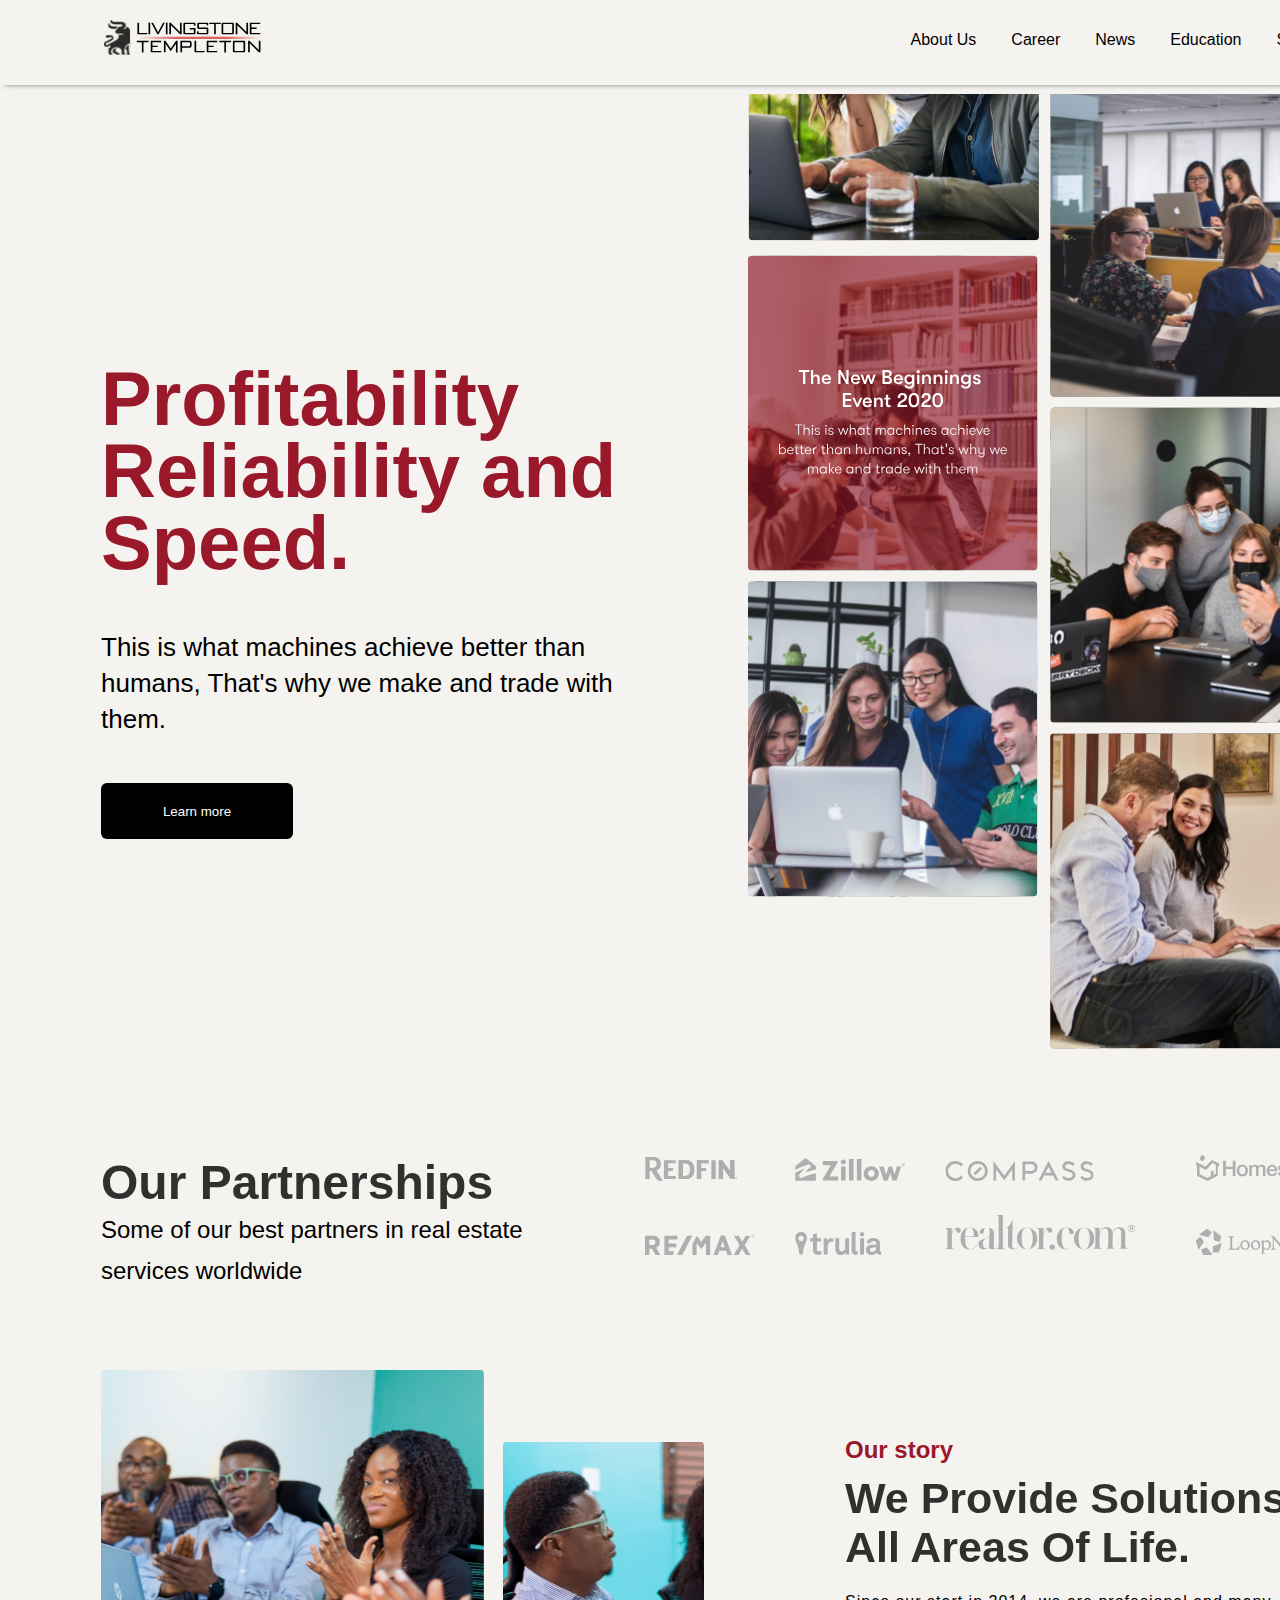
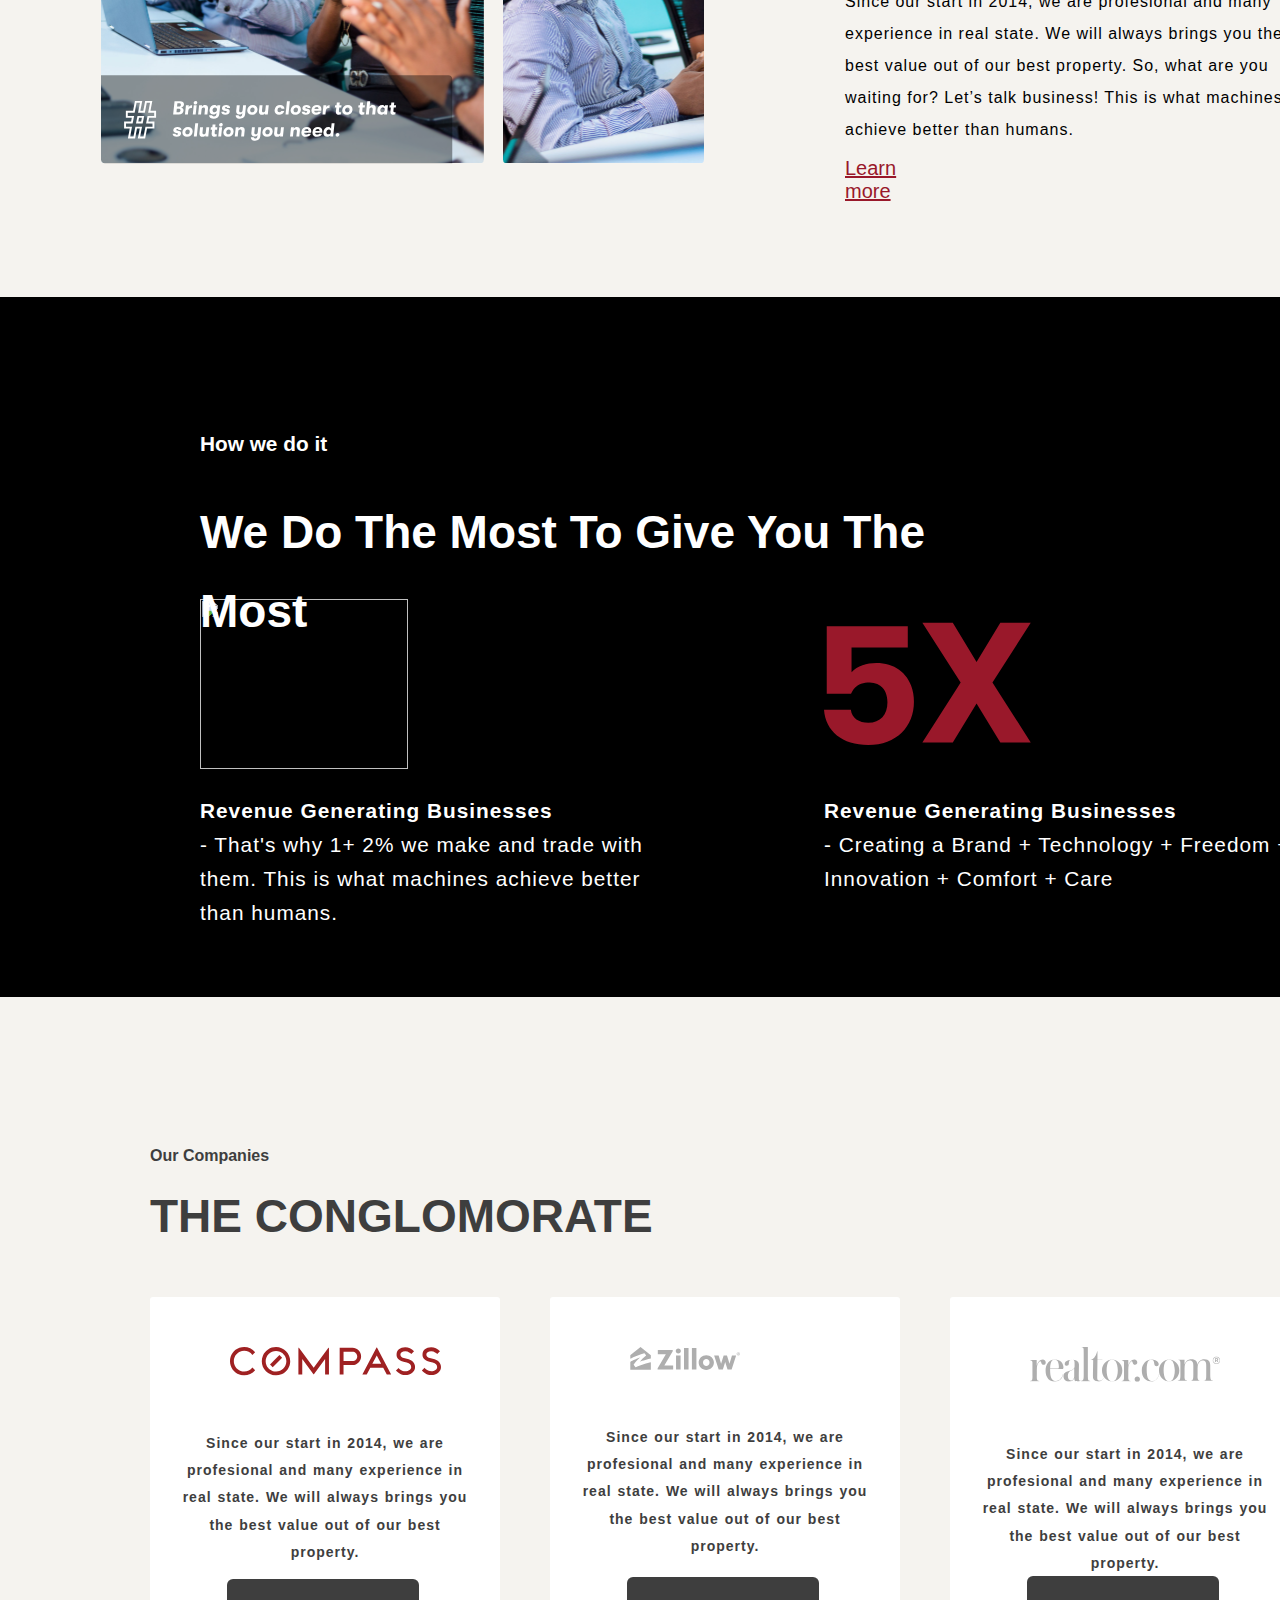
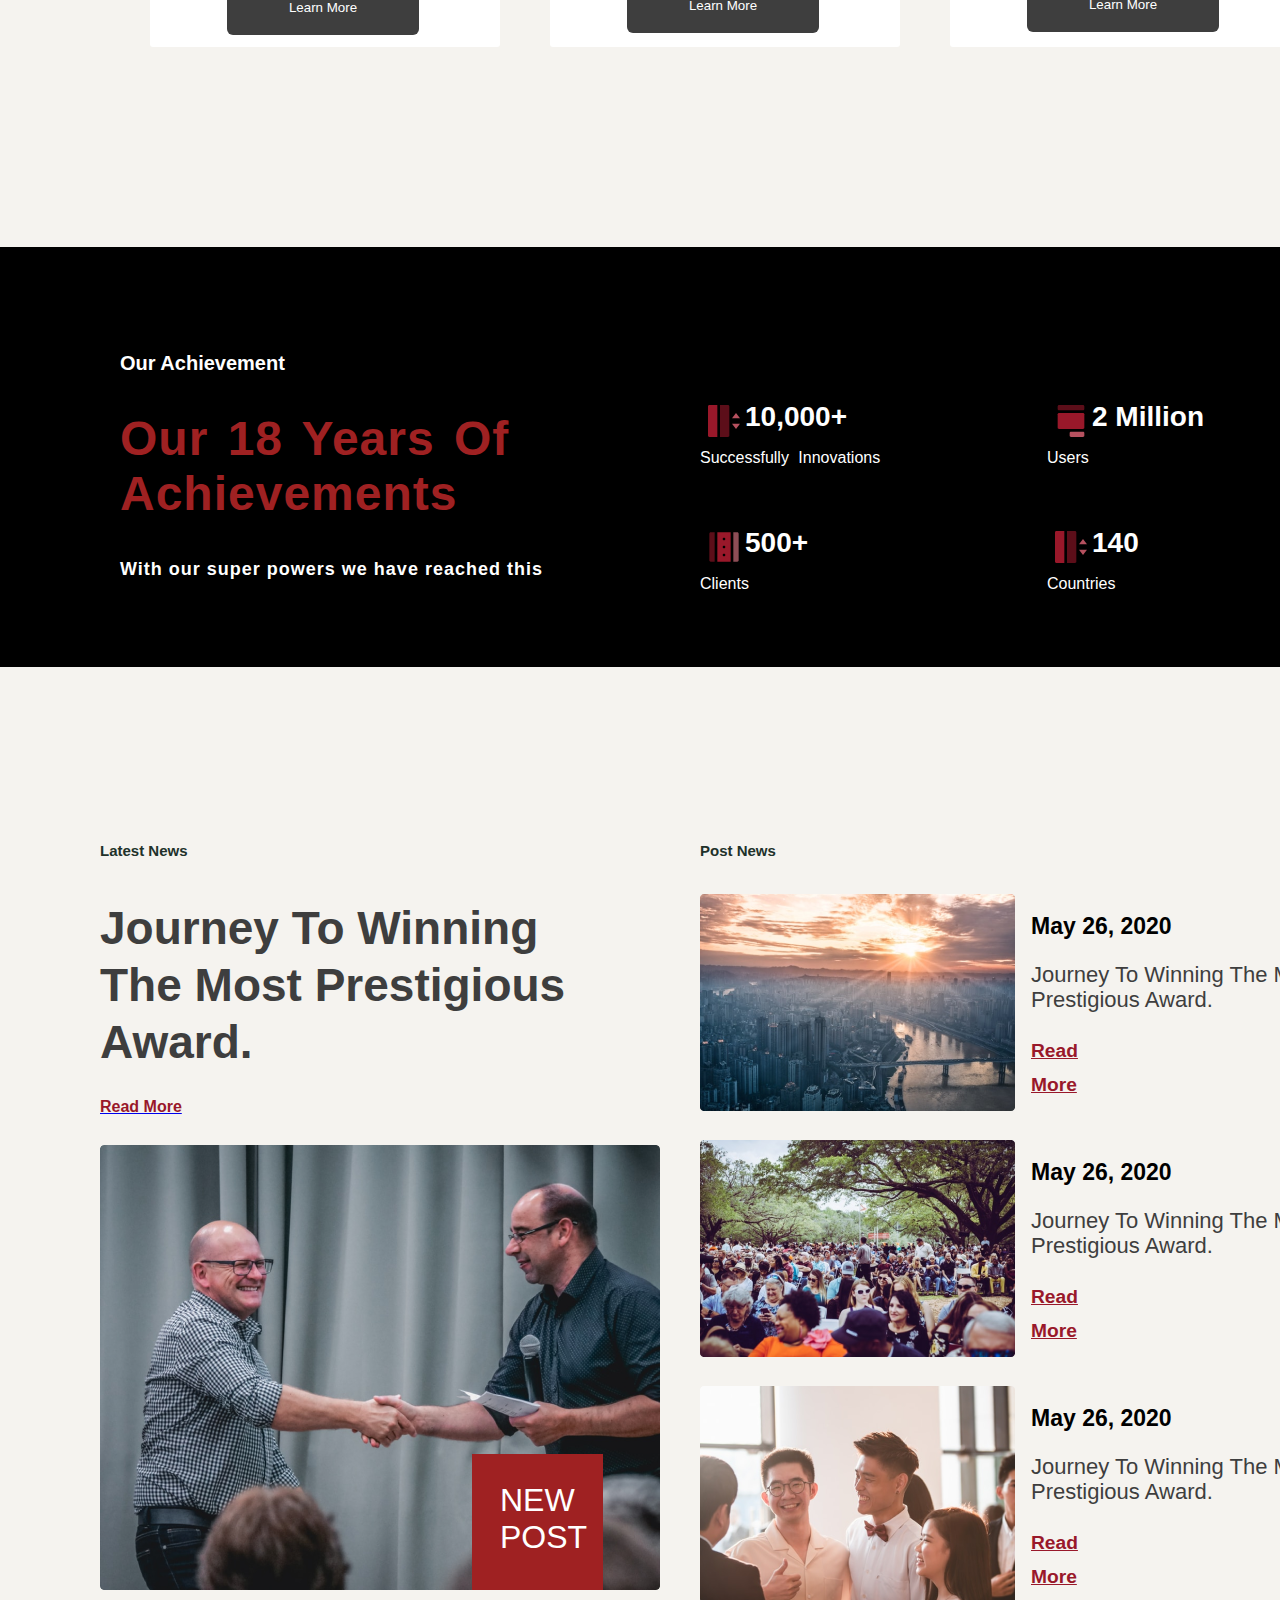
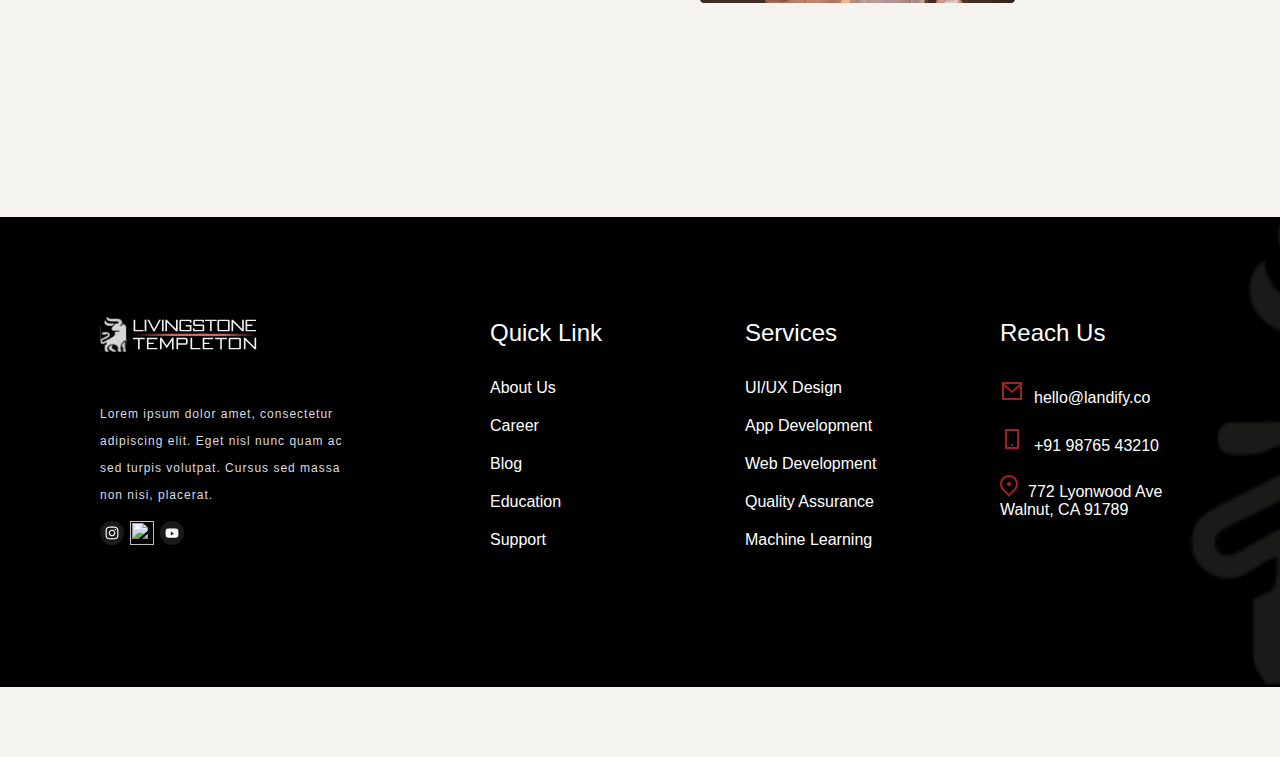
==== livingstione.html @ 0393d39b "Add files via upload" ====
<!DOCTYPE html>
<html lang="en">
    <link rel="stylesheet" href="livingstone.css"/>
<head>
    <meta charset="UTF-8">
    <meta http-equiv="X-UA-Compatible" content="IE=edge">
    <meta name="viewport" content="width=device-width, initial-scale=1.0">
    <title>LIVINGSTONE</title>
</head>
<body>
<header class="header">
    <nav class="nav">
     <a href="livingstione.html">
        <img class="logo" src="livinglogo.svg"/>
    </a>
        <ul class="navlist">
            <li><a>About Us</a></li>
            <li><a>Career</a></li>
            <li><a>News</a></li>
            <li><a>Education</a></li>
            <li><a>Support</a></li>
        </ul>
    </nav>

</header>
  <main class="main">
    <section class="section1">
        <div class="pbox">
            <div class="overlay">
           <div class="rlogo">
            <a href="livingstione.html">
                <img src="livinglogowhite.svg"/>
            </a>
           </div>
         <div class="text">
          <h1 class="ptext">
           Profitability Reliability and Speed.
          </h1>
          <p class="machine">This is what machines achieve better than humans, That's why we make and trade with them. </p>
        <button class="learnmore">
            Learn more
        </button> 
        </div>
       <div class="begimg">
        <img src="begining.svg" alt="">
       </div>
       
        </div>
    </div>
    <div class="partnership">

        <div class="partner">

           <div class="partnertext">
            <h1 class="ourpart">
                Our Partnerships
            </h1>
            <p class="partext">
                Some of our best partners in real estate<br/> services worldwide
            </p>
           </div>
           <div class="particons">
               <a href="redfin.com"><img class="icon" src="redfin.svg" alt=""/></a>
               <a href="zillow.com"> <img class="icon" src="zillow.svg" alt=""/></a>
               <a href="compass.com"><img class="icon" src="compass.svg" alt=""/></a>
               <a href="homes.com"><img class="icon" src="homes.svg" alt=""/></a>
               <a href="remax.com"><img class="icon" src="remax.svg" alt=""/></a>
               <a href="trulia.com"><img class="icon" src="trulia.svg" alt=""/></a>
               <a href="realtor.com"><img class="icon" src="realtor.svg" alt=""/></a>
               <a href="loop.net"><img class="icon" src="loop.svg" alt=""/></a>
           </div>

        </div>
        <div class="ourstorybox">
            <img class="clap" src="clap.svg" alt=""/>
            <div class="story">
                <h4 class="ourstory">Our story <span class="line"></span></h4>
                <h1 class="storyhead">
                    We Provide Solutions To<br/> All Areas Of Life.
                </h1>
                <p class="storybody">
                    Since our start in 2014, we are profesional and many<br/> experience in real state. We will always brings you the <br/>best value out of our best property.
                    So, what are you<br/> waiting for? Let’s talk business! This is what machines<br/>achieve better than humans.
                </p>
                <a class="more" href="#">Learn more</a>
            </div>
        </div>
    </div>
         
       
       
     </section>
     <br/<br/><br/>

     <section class="section2">
         <div class="blackbox1">
             <h5 class="how">
                 How we do it
             </h5>
             <h1 class="wedo">
                We Do The Most To Give You The Most
             </h1>
             <div class="valuebox">
                 <div class="vbox1">
                     <img class="tenx" src="10x.svg"/>
                     <p class="vbox1content">
                       <b> Revenue Generating Businesses</b> <br/> - That's why 1+ 2% we make and trade with them. This is what machines achieve better than humans.
                     </p>
                 </div>
                 <div class="vbox2">
                     <img class="fivex" src="5X.svg" alt=""/>
                     <p class="vbox2content">
                        <b>Revenue Generating Businesses </b> <br/>- Creating a Brand + Technology + Freedom + Innovation + Comfort + Care
                     </p>
                 </div>
                 
             </div>

         </div>
     </section>

     <section class="section3">
         <div class="conglomorate">
             <h5 class="ourcompanies"> Our Companies</h5>
             <h1 class="morate">THE CONGLOMORATE</h1>
             <div class="moratebox">
                 <div class="moratebox1">
                     <a href="#"><img src="redcompass.svg" alt=""/></a>
                     <p class="boxtext">Since our start in 2014, we are profesional and many experience in real state. We will always brings you the best value out of our best property.</p>
                     <button class="learnmore">Learn More</button>                 
                    </div>
                 <div class="moratebox2">
                     <a href="#"><img src="zillow.svg" alt=""></a>
                     <p class="boxtext">Since our start in 2014, we are profesional and many experience in real state. We will always brings you the best value out of our best property.</p>
                     <button class="learnmore">Learn More</button>
                    </div>
                 <div class="moratebox3">
                     <a href="#"><img src="realtor.svg" alt=""></a>
                     <p class="boxtext">Since our start in 2014, we are profesional and many experience in real state. We will always brings you the best value out of our best property.</p>
                     <button class="learnmore">Learn More</button>
                    </div>
             </div>
         </div>
     </section>
     <section class="section4">
         <div class="achievement">
             <div class="achievementbox">
                 <h5 class="ourachievement">
                     Our Achievement
                 </h5>
                 <h1 class="our18">Our 18 Years Of Achievements </h1>
                 <p class="superpower">With our super powers we have reached this</p>
             </div>
             <div class="achieveicon">
                 <div class="ibox1">
                     <img src="vertical.svg" alt="">
                     <h1 class="iboxhead">10,000+</h1>
                     <p class="iboxbody">Successfully Innovations</p>
                 </div>
                 <div class="ibox1">
                    <img src="hori.svg" alt="">
                    <h1 class="iboxhead">2 Million</h1>
                    <p class="iboxbody">Users</p>
                </div>
                <div class="ibox1">
                    <img src="verti.svg" alt="">
                    <h1 class="iboxhead">500+</h1>
                    <p class="iboxbody">Clients</p>
                </div>
                <div class="ibox1">
                    <img src="vertical.svg" alt="">
                    <h1 class="iboxhead">140</h1>
                    <p class="iboxbody">Countries</p>
                </div>
             </div>

         </div>
     </section>
     <section class="section5">
         <div class="news">
             <div class="latestnews">
                 <h5 class="newsh5">Latest News</h5>
                 <h1 class="journey">Journey To Winning The Most Prestigious Award.</h1>
                 <a href="#"><h4 class="readmore">Read More</h4></a>
                 <div class="shake"> 
                    <div class="newpost"><p>NEW <br/>POST</p></div>
                 </div>
             </div>
             <div class="postnews">
                 <h5 class="newsh5">Post News</h5>
                <div class="sunset">
                    <img src="sunset.png" alt="">
                   <div class="date">
                    <h2 >May 26, 2020</h2>
                    <p>Journey To Winning The Most Prestigious Award.</p>
                    <a><p class="readmore">Read More</p></a>
                   </div>
                </div>
                <div class="sunset">
                    <img src="crowd.png" alt="">
                   <div class="date">
                    <h2 >May 26, 2020</h2>
                    <p>Journey To Winning The Most Prestigious Award.</p>
                    <a><p class="readmore">Read More</p></a>   
                </div>

                </div>
                <div class="sunset">
                    <img src="asianglass.png" alt="">
                   <div class="date">
                    <h2 >May 26, 2020</h2>
                    <p>Journey To Winning The Most Prestigious Award.</p>
                    <a><p class="readmore">Read More</p></a>
                   </div>
                </div>
             </div>
             <div class="respondnews">
                 <h4 class="respondlatest">Latest News</h4>
                 <div class="respondcontent">
                    <div class="respondoverlay">
                         <h1 class="responddate">May 26, 2020</h1>
                     <p class="respondbody">Journey To Winning The Most Prestigious Award.</p>
                    <a><p class="readmore">Read More</p> </a>
                    </div>
                 </div>
                 <div class="respondcontent">
                    <div class="respondoverlay">
                         <h1 class="responddate">May 26, 2020</h1>
                     <p class="respondbody">Journey To Winning The Most Prestigious Award.</p>
                    <a><p class="readmore">Read More</p> </a>
                    </div>
                 </div>
                 <div class="respondcontent">
                    <div class="respondoverlay">
                         <h1 class="responddate">May 26, 2020</h1>
                     <p class="respondbody">Journey To Winning The Most Prestigious Award.</p>
                    <a><p class="readmore">Read More</p> </a>
                    </div>
                 </div>
             </div>
         </div>
     </section>

  </main>
  <footer class="footer">
      <div class="footericon"></div>
      <div class="footercontent">
          <div class="footerbox1">
              <img src="livinglogowhite.svg" alt="">
              <div class="footerbox1content">
                <p class="footerbox1text">Lorem ipsum dolor amet, consectetur adipiscing elit. Eget nisl nunc quam ac sed turpis volutpat. Cursus sed massa non nisi, placerat.</p>
                    <div class="footersocial">
                        <div class="ig">
                            <img src="Instagram.svg" alt="">
                        </div>
                        <div class="ig">
                            <img src="twitter.svg" alt="">
                        </div>
                        <div class="ig">
                            <img src="Youtube.svg" alt="">
                        </div>
                    </div>
              </div>
          </div>
          <div class="footerbox2">
              <h4 class="box2head" >Quick Link</h4>
              <ul>
                  <li><a href="#">About Us</a></li>
                  <li><a href="#">Career</a></li>
                  <li><a href="#">Blog</a></li>
                  <li><a href="#">Education</a></li>
                  <li><a href="#">Support</a></li>
              </ul>

          </div>
          <div class="footerbox2">
            <h4 class="box2head" >Services</h4>
            <ul>
                <li><a href="#">UI/UX Design</a></li>
                <li><a href="#">App Development</a></li>
                <li><a href="#">Web Development</a></li>
                <li><a href="#">Quality Assurance</a></li>
                <li><a href="#">Machine Learning </a></li>
            </ul>
        </div>
        <div class="footerbox2">
            <h4 class="box2head" >Reach Us</h4>
            <ul>
                <li><a href="#"><img src="email-icon.svg" alt="">hello@landify.co</a></li>
                <li><a href="#"><img src="phone-icon.svg" alt="">+91 98765 43210</a></li>
                <li><a href="#"><img src="location.svg" alt="">772 Lyonwood Ave <br/>Walnut, CA 91789</a></li>
            </ul>
        </div>




      </div>
  </footer>



</body>


</html>
---- livingstone.css ----
html,
body{
    max-width: 1400px;
    min-width: 1400px;
    margin: auto;
    background-color: #f5f3ef;
    font-family:'Segoe UI', Tahoma, Geneva, Verdana, sans-serif;
}
a{
    cursor: pointer;
}

.logo{
    margin: 20px 104px;
    float: left;
}
.navlist{
    float: right;
    list-style: none;
    margin: 0;
    padding: 0;
    padding-right: 50px;
}
.navlist li{
    float: left;
    position: relative;
    margin: 31px 17.5px 45px 17.5px;

}


  .navlist li:hover{
      color: white;
      background-color: black;
  }
  .nav{
      height: 85px;
      width: 100%;
      box-shadow: 0px 5px 5px -5px grey;
  }
  .section1{
      margin-left: 101px;
      margin-right: 55px;

  }
  .pbox{
      height: 1070px;
      width: 100%;
  }
 .text{
    float: left;
    font-size: 1.5em;
    font-weight: lighter;
    line-height: 35.8px;
 }
 .machine{
    font-size: 26px;
    width: 529px;
    font-weight: lighter;
 }
  .ptext{
      margin-top: 278px;
      height: 216px;
      width: 523px; 
      font-weight: bold;
      line-height: 72.2px;
      font-size:76px;
      color: #99182A;
      
  }
  .learnmore{
    width: 192px;
    height: 56px;
    background-color: black;
    color: white;
    border-radius: 6px;
    margin-top: 20px;
    border: none;
    cursor: pointer;
  }
.begimg img{
    width: 644px;
    height: fit-content;
    float: right;
    margin-left: 70px;
}
.partner{
    width: 100%;
    height: 206px;
}
.partnertext{
    float: left;
}
.ourpart{
    font-weight: bolder;
    font-size: 3em;
    opacity: 0.8;
    margin: 0px;
}.partext{
    font-size: 1.5em;
    font-weight: lighter;
    line-height: 40.8px;
    margin: 0px;
}
.particons{
    display: grid;
    grid-template-columns: 150px 150px 250px 150px;
    justify-content: end;
    align-items: end;
    float: right;
}
.icon{
    margin-bottom: 30px;
}
.clap{
    width: 603px;
    height: 418px;
    float: left;
}
.ourstorybox{
    height: 500px;
    width: 100%;
}
.story{
    float: right;
    height: fit-content;
    width: 500px;
    display: grid;
    margin: 65px 0px
}
.ourstory{
    float: left;
    font-size: 1.5em;
    line-height: 2;
    color: #99182A;
    margin: 0px;
    
}
.storyhead{
    font-size: 43px;
    margin: 0px;
    opacity: 0.8;
    height: 96px;
    width: 505px;
}
.storybody{
    width: 460px;
    height: 155px;
    line-height: 2;
    letter-spacing: 1px;;
}
.more{
    width: 102px;
    height: 34px;
    color: #99182A;
    text-decoration: underline;
    font-size: 20px;
    
}
.rlogo{
    display: none;
}
.overlay{
    display: block;
}

@media only screen and (max-width:900px){
    body{
        max-width: 900px;
        background-color: rgb(222, 248, 248);
        width: 100%;
    } 
    .nav{
        box-shadow: none;
    }
    .header{
        display: none;
    }
    .rlogo{
        display: block;
        margin: 40px 15px;
        padding: 50px;
       
    }
    .rlogo img{
        height: 85.5px;
        width: 300px;

    }
    .main{
        max-width: 900px;
        width: 100%;
    }
    .navlist{
        display: none;
    }
    
    .section1{
        width: 100%;
        margin: 0px;

    }
    .begimg{
        display: none;
    }
    .pbox{
    width: 100%;
    height: 1623px;
    margin: auto;
    background-image: url(rhomeback.svg);
    background-size: cover;
    background-repeat: no-repeat;
    }
    .text{
        text-align: center;
        margin-top: 50px;
        width: 100%;
        height: fit-content;
    }
    .ptext{
        width: 100%;
        font-size: 97px;
        line-height: 1.4;
        margin: auto;
        height: fit-content;
        color: white;
    }
    .machine{
        width: 70%;
        margin: auto;
        text-align: center;
        margin-top: 50px;
        font-size: 41px;
        line-height: 1.5;
        color: white;
        height: 240px;
    }
    .learnmore{
        width: 50%;
        height: 80px;
        background-color: black;
        color: white;
        border-radius: 6px;
        margin-top: 25px;
        border: none;
        font-size: inherit;
        margin: 120px auto;
    }
    .overlay{
        display: block;
        background-color: #99182A;
        opacity: 0.9;
        position: relative;
        width: 100%;
        height: 100%;
    }
    .clap{
        display: none;
    }
    .partnership{
        width:100%;
        height: 950px;
    }
    .partner{
        display: grid;
        margin-top: 100px;
    }
    .partnertext{
        text-align: center;
    }
    .partext{
        font-size: 1.9em;
        font-weight: lighter;
        line-height: 40.8px;
        margin: 25px auto 50px auto
    }
    .ourpart{
        float: none;
    }
    .particons{
        float: none;
        width: 100%;
        margin: auto;
        display: grid;
        grid-template-columns: 245px 251px 250px 160px;
        justify-content: end;
        align-items: end;
    }
    .story{
        float: none;
        height: 458px;
        display: grid;
        margin: 65px 0px;
        width: 100%;
    }
    .ourstory{
        float: none;
    font-size: 1.5em;
    line-height: 1;
    color: #99182A;
    text-align: center;
    margin: 100px auto 50px auto;
    }
    .storyhead{
        font-size: 43px;
        margin: 0px;
        opacity: 0.8;
        height: 96px;
        width: 100%;
        text-align: center;
    }
    .storybody{
    width: 100%;
    height: 155px;
    line-height: 1.5;
    letter-spacing: 1px;
    text-align: center;
    font-size: 1.5em;
    }
    .more{
        width: 100%;
        height: 34px;
        color: #99182A;
        text-decoration: underline;
        font-size: 30px;
        text-align: center;
        font-weight: 600;
        margin-top: 50px;
    }
 }



 .blackbox1{
    width: 100%;
    height: 600px;
    background-color: black;
    color: white;
    padding-top: 100px;
}

.how{
    
    font-size: 1.3em;
    width: 170px;
    height: 27px;
    margin-left: 200px;

}
.wedo{
    font-size: 46px;
    height: 75px;
    width: 825px;
    font-weight: bolder;
    line-height: 78.2px;
    margin-left: 200px;
}
.valuebox{
    width: 100%;
    height: 300px;
    margin-left: 200px;
}
.vbox1{
    float: left;
}
.vbox2{
    float: right;
    margin-right: 300px;
}
.tenx{
    width: 208px;
    height: 170px;
}
.fivex{
    width: 208px;
    height: 170px;
}
.vbox1content{
    width: 476px;
    height: 84px;
    font-size: 1.3em;
    line-height: 34px;
    letter-spacing: 1px;
    
}
.vbox2content{
    width: 476px;
    height: 84px;
    font-size: 1.3em;
    line-height: 34px;
    letter-spacing: 1px;
}
@media only screen and (max-width:900px){

    .blackbox1{
    width: 100%;
    height: 900px;
    background-color: black;
    color: white;
    padding-top: 100px;

    }
    .how{
        font-size: 1.3em;
        height: 27px;
        text-align: center;
        width: 100%;
        margin: auto;
    }
    .wedo{
        margin: auto;
    font-size: 46px;
    height: 200px;
    width: 50%;
    font-weight: bolder;
    line-height: 78.2px;
    text-align: center;
    }
    .valuebox{
        width: 50%;
        margin: auto;
    }
    .vbox1{
    width: 100%;
    margin: auto;
    text-align: center
    }
    .vbox2{
    width: 100%;
    margin: auto;
    text-align: center
    }
}

.conglomorate{
    width: 100%;
    height: 850px;
}
.ourcompanies{
    font-size: 16px;
    height: 27px;
    width: 300px;
    padding: 150px 100px 0px 150px;
    margin: 0px;
    color: #3E3E3E;
    ;
}
.morate{
    font-size: 46px;
    padding: 15px 100px 0px 150px;
    margin: 0px;
    font-weight: bolder;
    color: #3E3E3E;
    margin-bottom: 54px;
}
.moratebox{
    padding-left: 150px;
    width: 100%;
    height: 350px;
    display: grid;
    grid-template-columns: 350px 350px 350px;
    grid-column-gap: 50px;
}
.moratebox1{
    height: 350px;
    width: 350px;
    background-color: white;
    border: none;
    border-radius: 3px;
    
}
.moratebox1:hover{
    border: 3px solid #99182A;
}
.moratebox1 img{
    margin: 50px 80px;
}
.moratebox1 .learnmore{
    margin: 41px 22% 10px 22%;
    background-color: #3E3E3E;
}
.moratebox1 .learnmore:hover{
    background-color: black;
}
.boxtext{
    font-size: 14px;
    line-height: 27.2px;
    text-align: center;
    width: 287px;
    height: 108px;
    font-weight: 600;
    word-spacing: 1px;
    letter-spacing: 1px;
    margin: 0px auto;
    color:#3E3E3E;
}
.moratebox2{
    height: 350px;
    width: 350px;
    background-color: white;
    border: 1px solid #99182A;
    border: none;
    border-radius: 3px;
}
.moratebox2:hover{
    border: 3px solid #99182A;
}
.moratebox2 img{
    margin: 50px 80px;
}
.moratebox2 .learnmore{
    margin: 45px 22% 10px 22%;
    background-color:#3E3E3E;
}
.moratebox2 .learnmore:hover{
    background-color: black;
}
.moratebox3{
    height: 350px;
    width: 350px;
    background-color: white;
    border: 1px solid #99182A;
    border: none;
    border-radius: 3px;
}
.moratebox3 .learnmore{
    margin: 27px 22% 10px 22%;
    background-color: #3E3E3E;
}
.moratebox3 .learnmore:hover{
    background-color: black;
}
.moratebox3:hover{
    border: 3px solid #99182A;
}
.moratebox3 img{
    margin: 80px;
    margin: 50px 80px;
}
@media only screen and (max-width:900px){
    .conglomorate {
    width: 100%;
    height: 1700px
    }
    .ourcompanies{
    width: 50%;
    text-align: center;
    margin: auto;
    padding: 70px 0px;
    }
    .morate{
        width: 80%;
        margin: 50px auto;
        text-align: center;
        padding: 0px;
    }
    .moratebox{
    display: block;
    width: 50%;
    text-align: center;
    margin: auto;
    padding: 0px;
    }
    .moratebox1{
    width: 100%;
    margin: 50px auto;
    text-align: center;
    height: 380px;
    }
    .moratebox1 .learnmore{
        margin: 35px auto
    }
    .moratebox2{
    width: 100%;
    margin: 50px auto;
    text-align: center;
    height: 380px;
    }
    .moratebox2 .learnmore{
    margin: 35px auto
    }
 .moratebox3{
    width: 100%;
    margin: 50px auto;
    text-align: center;
    height: 390px;
    }
    .moratebox3 .learnmore{
    margin: 35px auto
    }
}
.achievement{
    width: 100%;
    height: 420px;
    background-color: black;
    color: white;
}
.achievementbox{
    float: left;
    height: 72%;
    width: 40%;
    padding: 70px 0px 0px 120px;

}
.ourachievement{
    width: 201px;
    height: 27px;
    font-size: 20px;
    line-height: 27.2px;
}
.our18{
    font-size: 48px;
    line-height: 55px;
    font-weight: 900;
    color: #9F2122;
    letter-spacing: 1px;
    word-spacing: 5px;
}
.superpower{
    width: 540px;
    height: 32px;
    font-weight: 600;
    font-size: 18px;
    line-height: 32px;
    letter-spacing: 1px;
}
.achieveicon{
    width: 50%;
    height: 60%;
    float: right;
    display: grid;
    padding-top: 150px;
    grid-template-columns: 347px 332px;
}
.ibox1{
    display: grid;
    grid-template-columns: 45px 191px;
    height: 66px;
    width: 236px;
}

.ibox1 img{
    height: 48px;
    width: 48px;
}
.iboxhead{
    width: 191px;
    height: 40px;
    line-height: 40px;
    font-weight: 900;
    font-size: 28px;
    margin: 0px;
}
.iboxbody{
    width: 191px;
    height: 26px;
    margin: 0px;
    font-size: 16px;
    line-height: 26px;
    word-spacing: 5px;
}
@media only screen and (max-width:900px){
    .achievement{
        height: 1000px;
    }
    .ourachievement{
        float: none;
        width: 100%;
        margin: auto;
        text-align: center;
    }
    .achievementbox{
        width: 100%;
        float: none;
        padding: 30px 0px;
        height: auto;
    }
    .our18{
    width: 70%;
    margin: auto;
    text-align: center;
    margin-top: 50px;
    }
    .superpower{
        width: 100%;
        margin: 50px auto;
        text-align: center;
    }
    .achieveicon{
        float: none;
        padding: 0px;
        display: block;
        width: 50%;
        margin: auto;
    }
    .ibox1{
        width: 50%;
        margin: auto;
        padding: 30px;
    }
}
.news{
    width: 100%;
    height: 1150px;
}
.latestnews{
    float: left;
    width: 40%;
    margin-top: 150px;
    margin-left: 100px;
}
.postnews{
    float: right;
    width: 50%;
    margin-top: 150px;
}
.newsh5{
    height: 27px;
    color: #21312a;
    font-size: 15px;
}
.journey{
    height: 159px;
    width: 508px;
    font-size: 46px;
    line-height: 57px;
    font-weight: bolder;
    color: #3E3E3E;
}

.readmore{
    line-height: 34px;
    width: 97px;
    height: 34px;
    color: #99182A;
}
.shake{
    width: 560px;
    height: 445px;
    border-radius: 4px;
    background-image: url(shake.png);
}
.newpost{
    width: 131px;
    height: 136px;
    color: white;
    background-color:#9F2122;
    position: relative;
    left: 372px;
    top: 309px
}
.newpost p{
    color: white;
    font-size: 2em;
    font-weight: lighter;
    margin: 0px;
    padding: 28px;
}
.sunset{
    width: 626px;
    height: 217px;
    display: flex;
    margin-bottom: 29px;
}
.sunset img{
    width: 315px;
    height: 217px;
}
.date{
    margin-left: 16px;
}
.date h2{
    width: 150px;
    height: 27px;
    font-weight: bold;
    line-height: 27.5px;
    font-size: 23px;
}
.date p{
    color: #3e3e3e;
    font-size: 22px;
    font-weight: inherit;
    line-height: 25.19px;
    height: 50px;
    width: 295px;
}
.date .readmore{
    line-height: 34px;
    width: 97px;
    height: 34px;
    color: #99182A;
    text-decoration: underline;
    font-size: larger;
    font-weight: 600;
}
.respondnews{
    display: none;
}
@media only screen and (max-width:900px){
    .news{
        height: 1000px;
    }
    .latestnews{
        display: none;
    }
    .postnews{
        display: none;
    }
    .respondnews{
     display: block;
    }
    .respondlatest{
        color:#9f2122;
        text-align: center;
        margin: 150px auto 50px auto;
    }
    .respondcontent{
        width: 335px;
        height: 241px;
        color: white;
        background-image: url(sunset.png);
        background-size: cover;
        background-repeat: no-repeat;
        margin: auto;
    }
    .responddate{
        font-weight: 300;
        font-size: xx-large;
        text-align: center;
        padding-top: 30px;
    }
    .respondbody{
    font-size: 1.8em;
    font-weight: 200;
    text-align: center;
    margin-bottom: 0px;
    }
    .respondoverlay{
        background-color: #9F2122;
        opacity: 0.4;
        width: 100%;
        height: 100%;
        position: relative;
    }
    .respondcontent .readmore{
        color: white;
        text-decoration: underline;
        text-align: center;
        width: 100%;
        margin: auto;
        font-size: larger;
        margin-top: 10px;
    }
}
.footer{
    width: 100%;
    height: 470px;
    background-color: black;
}
.footericon{
    background-image: url(footericon.svg);
    height: 100%;
    width: 15%;
    float: right;
    background-size: cover;
    background-repeat: no-repeat;
}
.footercontent{
    width: 85%;
    height: 100%;
    margin: auto;
    display: grid;
    grid-template-columns: 490px 255px 255px 255px;
    color: white;
}
.footerbox1{
    display: grid;
    width: 20%;
    margin-left: 100px;
    margin-top: 100px;

}
.footerbox1 img{
    width: 167px;
    height: 34.86px;

}
.footerbox1content{
    width: 255px;
    height: 144px;

}
.footerbox1content{
    width: 255px;
    height: 260px;
    font-size: 12px;
    line-height: 27px;
    color: #d9dbe1;
    letter-spacing: 1px;
    :word-spacing: 3px;
    font-weight: lighter;
}
.footersocial{
    display: grid;
    width: 104px;
    height: 24px;
    grid-template-columns: 30px 30px 30px;
}
.ig img{
    height: 24px;
    width: 24px;
}
.footerbox2{
    width: 255px;
    height: 100%;
    margin-top: 70px;
}
.footerbox2 ul{
    padding-left: 0px;
}
.footerbox2 ul li{
    list-style: none;
    margin: 20px auto;
}
.footerbox2 ul li  a{
    text-decoration: none;
    color: white;
    
}
.footerbox2 ul li  a img{
    margin-right: 10px;
}
.box2head{
    font-weight: normal;
    font-size: x-large;

}
@media only screen and (max-width:900px){
    .footer{
        display: none;
    }
    
}
    
    




















}
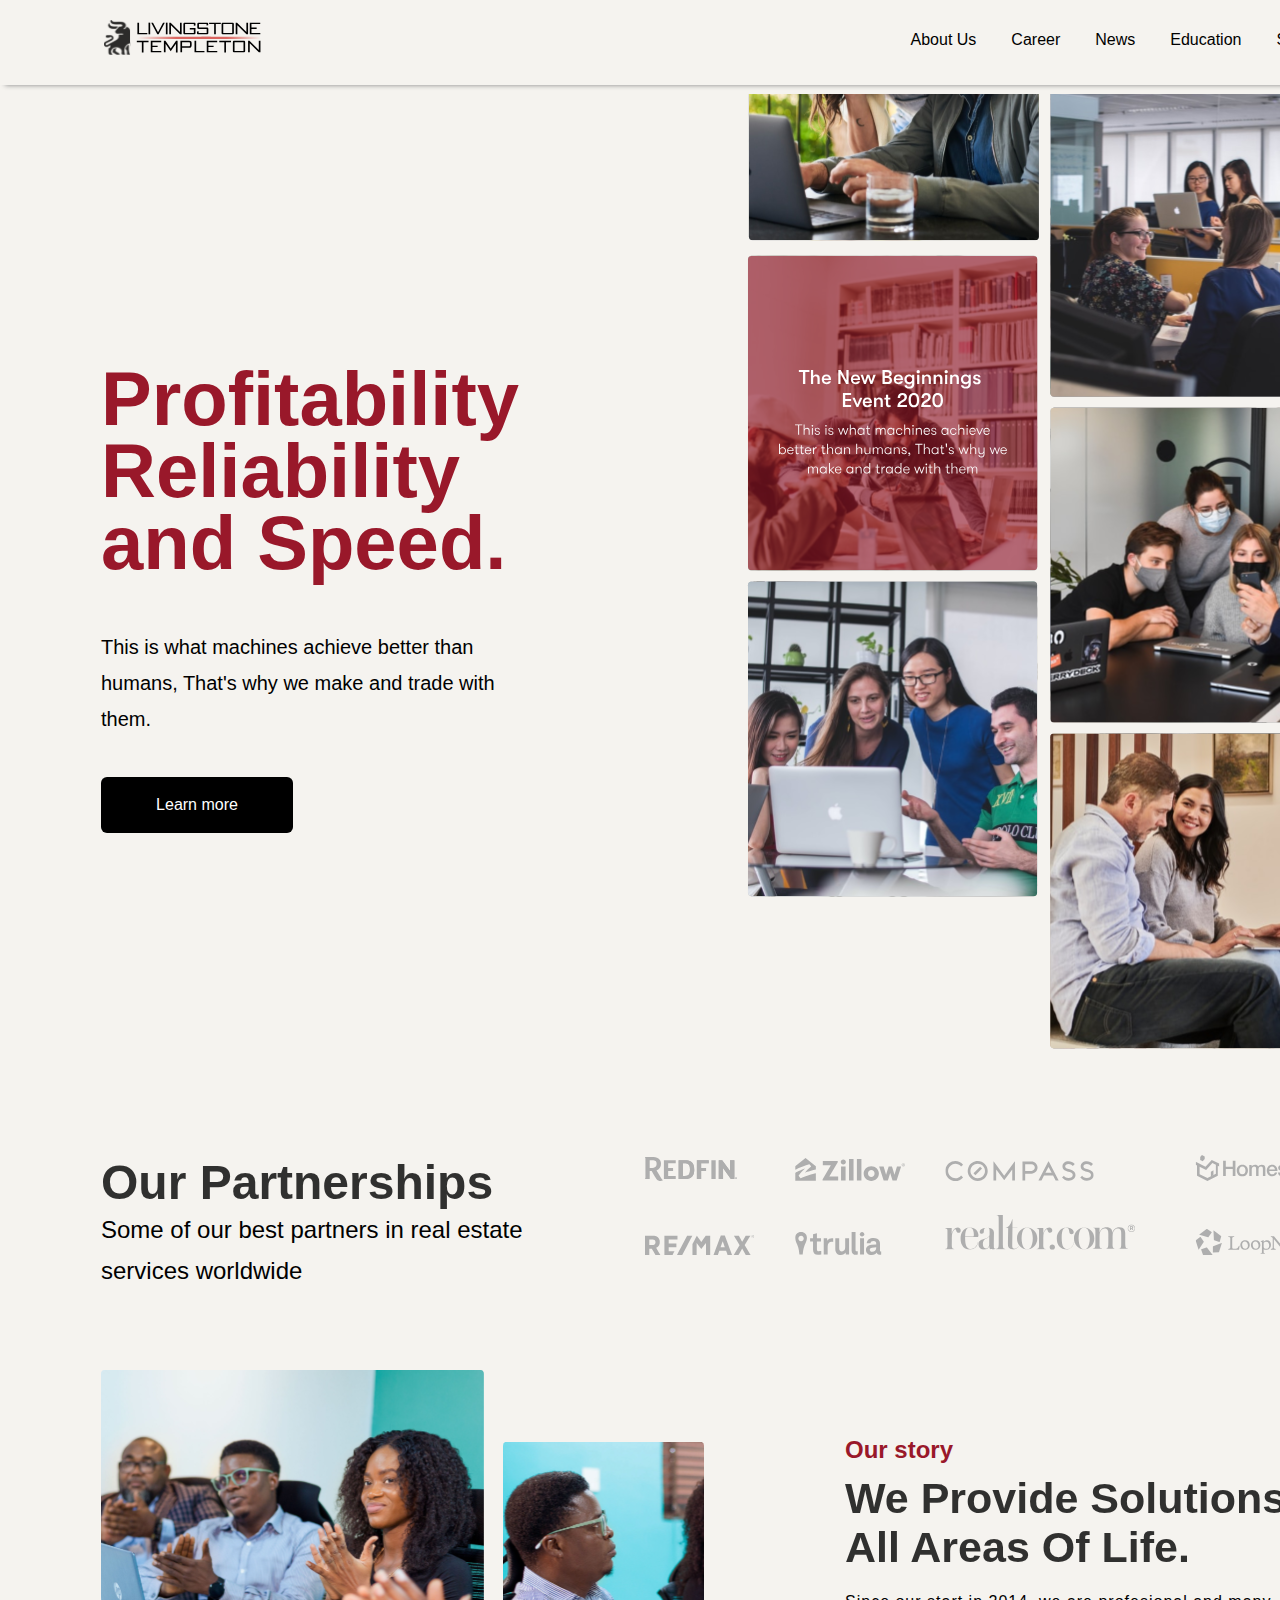
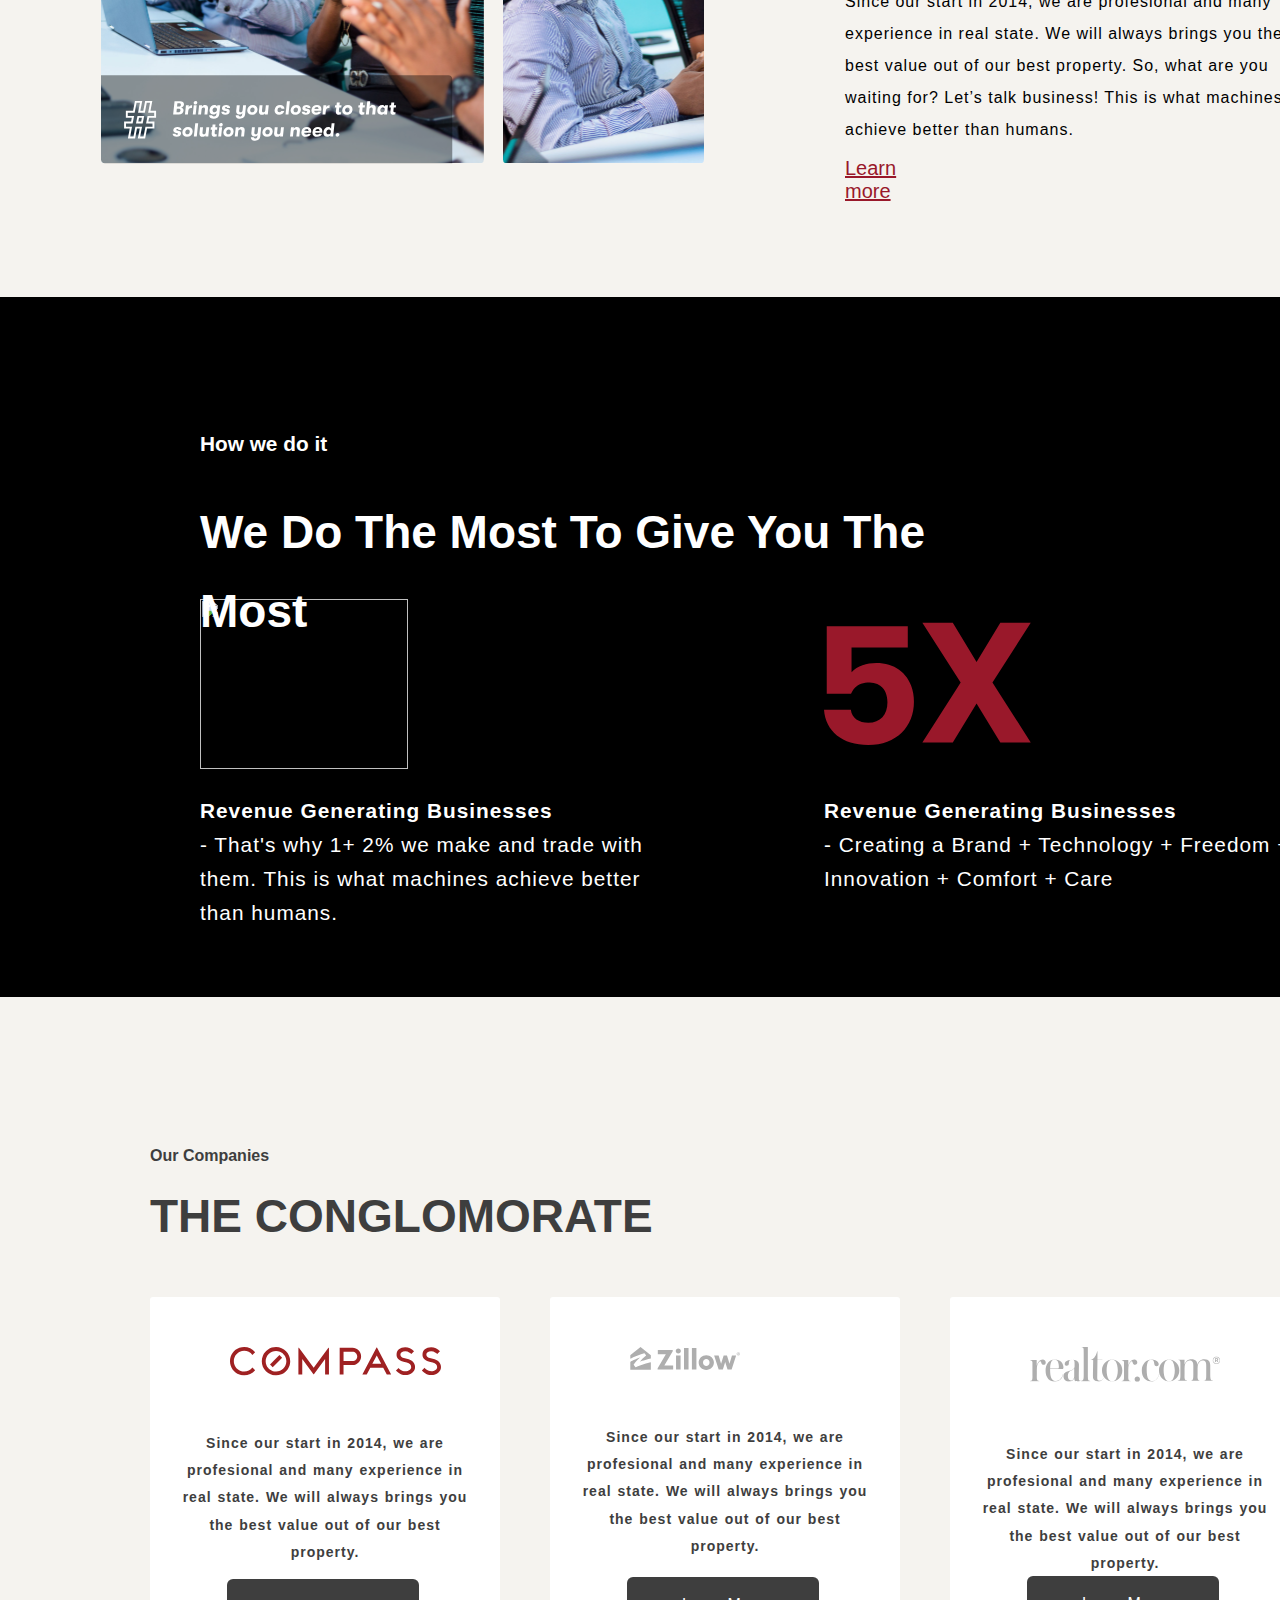
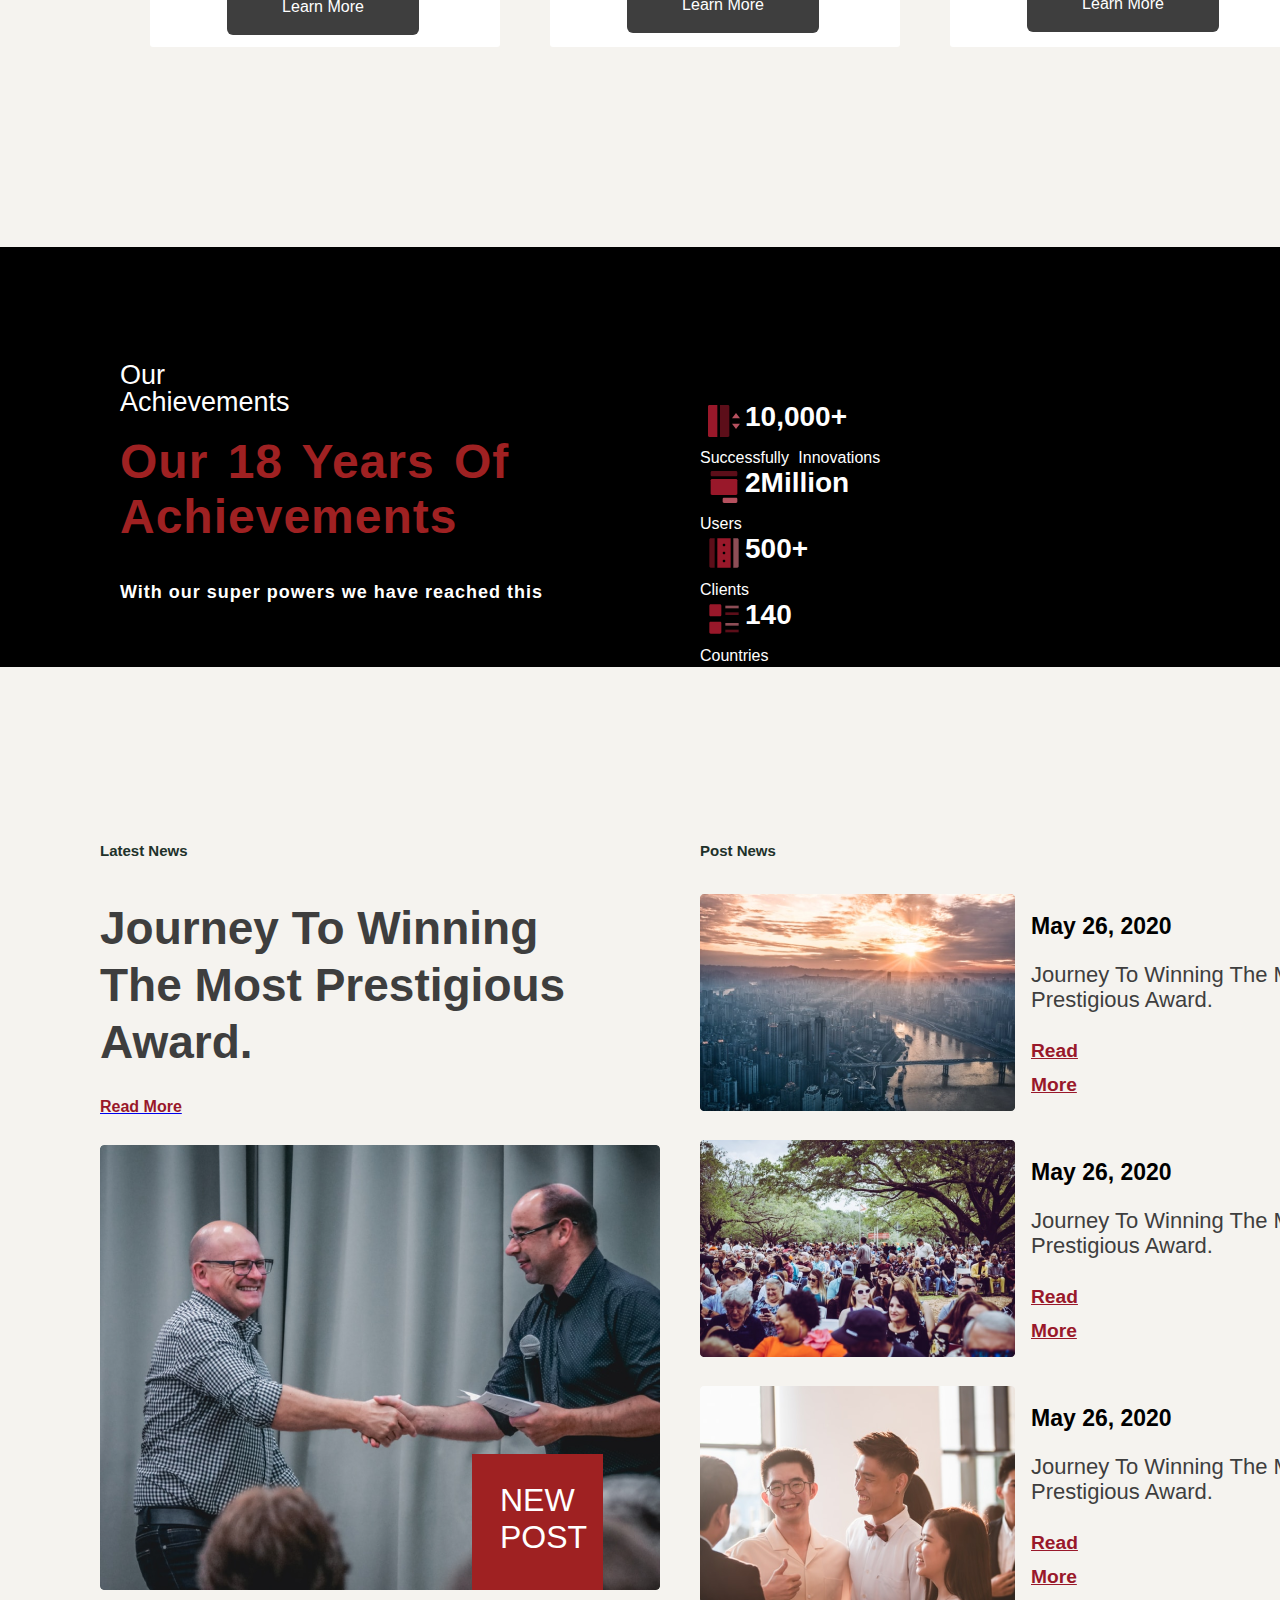
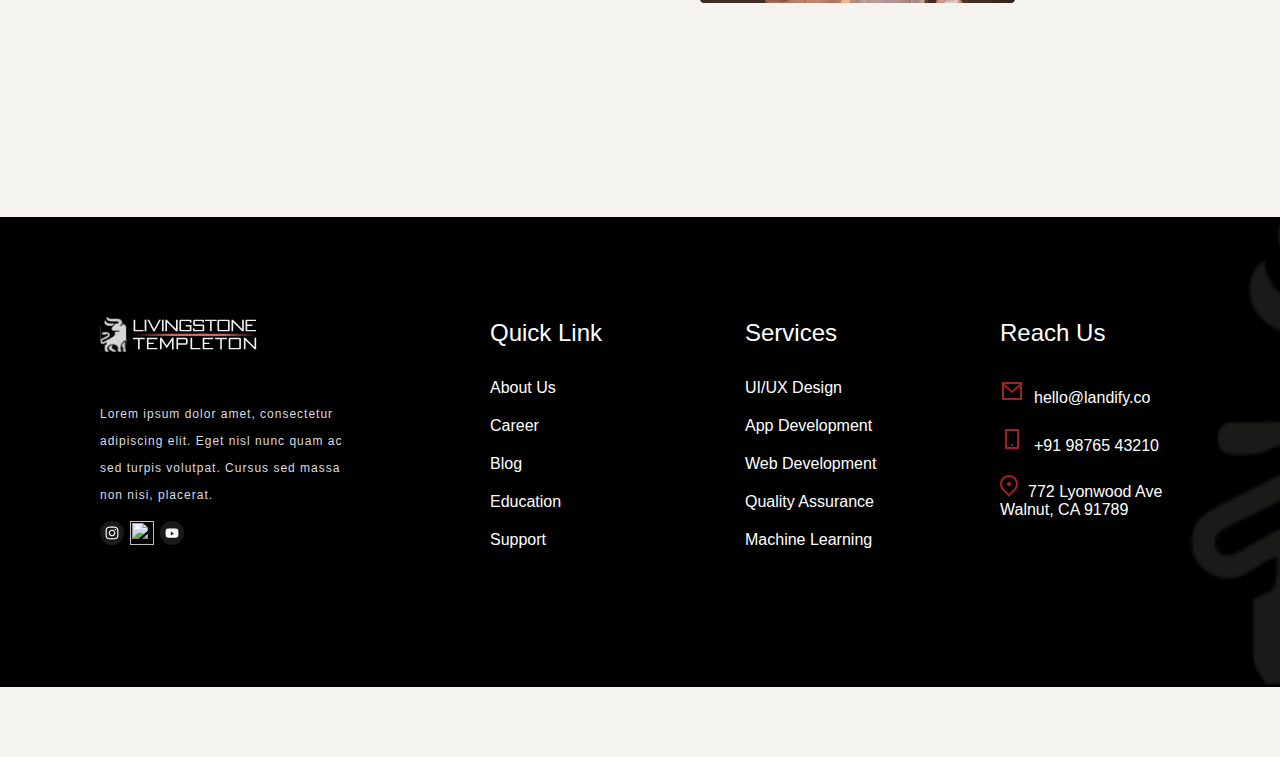
==== commit 0e14299c: "Add files via upload" ====
--- a/livingstione.html
+++ b/livingstione.html
@@ -76,11 +76,11 @@
             <div class="story">
                 <h4 class="ourstory">Our story <span class="line"></span></h4>
                 <h1 class="storyhead">
-                    We Provide Solutions To<br/> All Areas Of Life.
+                    We Provide Solutions To All Areas Of Life.
                 </h1>
                 <p class="storybody">
-                    Since our start in 2014, we are profesional and many<br/> experience in real state. We will always brings you the <br/>best value out of our best property.
-                    So, what are you<br/> waiting for? Let’s talk business! This is what machines<br/>achieve better than humans.
+                    Since our start in 2014, we are profesional and many experience in real state. We will always brings you the best value out of our best property.
+                    So, what are you waiting for? Let’s talk business! This is what machines achieve better than humans.
                 </p>
                 <a class="more" href="#">Learn more</a>
             </div>
@@ -146,32 +146,34 @@
          <div class="achievement">
              <div class="achievementbox">
                  <h5 class="ourachievement">
-                     Our Achievement
+                     Our Achievements
                  </h5>
                  <h1 class="our18">Our 18 Years Of Achievements </h1>
                  <p class="superpower">With our super powers we have reached this</p>
              </div>
              <div class="achieveicon">
-                 <div class="ibox1">
-                     <img src="vertical.svg" alt="">
-                     <h1 class="iboxhead">10,000+</h1>
-                     <p class="iboxbody">Successfully Innovations</p>
-                 </div>
-                 <div class="ibox1">
-                    <img src="hori.svg" alt="">
-                    <h1 class="iboxhead">2 Million</h1>
-                    <p class="iboxbody">Users</p>
-                </div>
-                <div class="ibox1">
-                    <img src="verti.svg" alt="">
-                    <h1 class="iboxhead">500+</h1>
-                    <p class="iboxbody">Clients</p>
-                </div>
-                <div class="ibox1">
-                    <img src="vertical.svg" alt="">
-                    <h1 class="iboxhead">140</h1>
-                    <p class="iboxbody">Countries</p>
-                </div>
+                 <div class="ibox">
+                    <div class="ibox1">
+                        <img src="vertical.svg" alt="">
+                        <h1 class="iboxhead">10,000+</h1>
+                        <p class="iboxbody">Successfully Innovations</p>
+                    </div>
+                    <div class="ibox1">
+                       <img src="hori.svg" alt="">
+                       <h1 class="iboxhead">2Million</h1>
+                       <p class="iboxbody">Users</p>
+                   </div>
+                   <div class="ibox1">
+                       <img src="verti.svg" alt="">
+                       <h1 class="iboxhead">500+</h1>
+                       <p class="iboxbody">Clients</p>
+                   </div>
+                   <div class="ibox1">
+                       <img src="horizontal.svg" alt="">
+                       <h1 class="iboxhead">140</h1>
+                       <p class="iboxbody">Countries</p>
+                   </div>
+                 </div>
              </div>
 
          </div>
--- a/livingstone.css
+++ b/livingstone.css
@@ -54,14 +54,14 @@
     line-height: 35.8px;
  }
  .machine{
-    font-size: 26px;
-    width: 529px;
+    font-size: 20px;
+    width: 422px;
     font-weight: lighter;
  }
   .ptext{
       margin-top: 278px;
       height: 216px;
-      width: 523px; 
+      width: 500px; 
       font-weight: bold;
       line-height: 72.2px;
       font-size:76px;
@@ -77,6 +77,8 @@
     margin-top: 20px;
     border: none;
     cursor: pointer;
+    font-size: 16px;
+    font-weight: 100;
   }
 .begimg img{
     width: 644px;
@@ -154,8 +156,7 @@
     height: 34px;
     color: #99182A;
     text-decoration: underline;
-    font-size: 20px;
-    
+    font-size: 20px;    
 }
 .rlogo{
     display: none;
@@ -245,6 +246,7 @@
         border: none;
         font-size: inherit;
         margin: 120px auto;
+        border-radius: 20px;
     }
     .overlay{
         display: block;
@@ -259,7 +261,7 @@
     }
     .partnership{
         width:100%;
-        height: 950px;
+        height: 1150px;
     }
     .partner{
         display: grid;
@@ -269,7 +271,7 @@
         text-align: center;
     }
     .partext{
-        font-size: 1.9em;
+        font-size: 40px;
         font-weight: lighter;
         line-height: 40.8px;
         margin: 25px auto 50px auto
@@ -295,37 +297,39 @@
     }
     .ourstory{
         float: none;
-    font-size: 1.5em;
+    font-size: 30px;
+    font-weight: 600;
     line-height: 1;
     color: #99182A;
     text-align: center;
     margin: 100px auto 50px auto;
     }
     .storyhead{
-        font-size: 43px;
-        margin: 0px;
+        font-size: 56px;
+        margin: auto;
+        width: auto;
         opacity: 0.8;
-        height: 96px;
-        width: 100%;
+        height: 150px;
+        width: 80%;
         text-align: center;
     }
     .storybody{
-    width: 100%;
-    height: 155px;
+     width: 95%;
+    height: 270px;
     line-height: 1.5;
     letter-spacing: 1px;
     text-align: center;
-    font-size: 1.5em;
+    font-size: 34px;
+    margin: 30px auto;
     }
     .more{
-        width: 100%;
-        height: 34px;
-        color: #99182A;
-        text-decoration: underline;
-        font-size: 30px;
-        text-align: center;
-        font-weight: 600;
-        margin-top: 50px;
+    width: 100%;
+    height: 34px;
+    color: #99182A;
+    text-decoration: underline;
+    font-size: 50px;
+    text-align: center;
+    font-weight: 600;
     }
  }
 
@@ -394,18 +398,19 @@
 
     .blackbox1{
     width: 100%;
-    height: 900px;
+    height: 1000px;
     background-color: black;
     color: white;
     padding-top: 100px;
 
     }
     .how{
-        font-size: 1.3em;
+        font-size: 1.5em;
         height: 27px;
         text-align: center;
         width: 100%;
         margin: auto;
+        font-weight: normal;
     }
     .wedo{
         margin: auto;
@@ -417,18 +422,37 @@
     text-align: center;
     }
     .valuebox{
-        width: 50%;
+        width: 65%;
         margin: auto;
+        height: 700px;
     }
     .vbox1{
+    width: 100%;
+    margin: auto;
+    text-align: center;
+    }
+    .vbox1content {
+        width: 476px;
+        height: 150px;
+        font-size: 1.3em;
+        line-height: 34px;
+        letter-spacing: 1px;
+        margin: 30px auto;
+        text-align: center;
+    }
+    .vbox2{
     width: 100%;
     margin: auto;
     text-align: center
     }
-    .vbox2{
-    width: 100%;
-    margin: auto;
-    text-align: center
+    .vbox2content {
+        width: 476px;
+        height: 150px;
+        font-size: 1.3em;
+        line-height: 34px;
+        letter-spacing: 1px;
+        margin: 30px auto;
+        text-align: center;
     }
 }
 
@@ -540,13 +564,15 @@
 @media only screen and (max-width:900px){
     .conglomorate {
     width: 100%;
-    height: 1700px
+    height: 2800px
     }
     .ourcompanies{
     width: 50%;
     text-align: center;
     margin: auto;
     padding: 70px 0px;
+    font-size: x-large;
+    color: #99182A;
     }
     .morate{
         width: 80%;
@@ -556,7 +582,7 @@
     }
     .moratebox{
     display: block;
-    width: 50%;
+    width: 90%;
     text-align: center;
     margin: auto;
     padding: 0px;
@@ -565,29 +591,47 @@
     width: 100%;
     margin: 50px auto;
     text-align: center;
-    height: 380px;
-    }
-    .moratebox1 .learnmore{
-        margin: 35px auto
+    height: 710px;
+    }
+    .moratebox1 img{
+    margin: 70px auto 40px auto;
+    height: 70px;
+    }
+    .boxtext{
+        font-size: 40px;
+        font-weight: 300;
+        line-height: 1.6;
+        color: black;
+        width: 90%;
+        height: 240px;
+    }
+    .learnmore{
+        margin: 100px auto !important;
+        height: 122px;
+        font-size: 40px;
     }
     .moratebox2{
     width: 100%;
     margin: 50px auto;
     text-align: center;
-    height: 380px;
-    }
-    .moratebox2 .learnmore{
-    margin: 35px auto
-    }
+    height: 710px;
+    }
+    .moratebox2 img{
+        margin: 70px auto 40px auto;
+        height: 70px;
+        }
+    
  .moratebox3{
     width: 100%;
     margin: 50px auto;
     text-align: center;
-    height: 390px;
-    }
-    .moratebox3 .learnmore{
-    margin: 35px auto
-    }
+    height: 710px;
+    }
+    .moratebox3 img{
+        margin: 70px auto 40px auto;
+        height: 70px;
+        }
+    
 }
 .achievement{
     width: 100%;
@@ -605,7 +649,8 @@
 .ourachievement{
     width: 201px;
     height: 27px;
-    font-size: 20px;
+    font-size: 27px;
+    font-weight: 400;
     line-height: 27.2px;
 }
 .our18{
@@ -661,13 +706,14 @@
 }
 @media only screen and (max-width:900px){
     .achievement{
-        height: 1000px;
+        height: 1600px;
     }
     .ourachievement{
         float: none;
         width: 100%;
-        margin: auto;
-        text-align: center;
+        margin: 100px auto 50px auto;
+        text-align: center;
+        font-size: 25px;
     }
     .achievementbox{
         width: 100%;
@@ -676,27 +722,51 @@
         height: auto;
     }
     .our18{
-    width: 70%;
+    width: 100%;
     margin: auto;
     text-align: center;
     margin-top: 50px;
+    font-size: 72px;
+    line-height: inherit;
     }
     .superpower{
         width: 100%;
         margin: 50px auto;
         text-align: center;
+        font-size: 35px;
+        font-weight: 300;
     }
     .achieveicon{
         float: none;
         padding: 0px;
         display: block;
-        width: 50%;
+        width: 90%;
         margin: auto;
     }
+    .ibox{
+        width: 68%;
+    }
     .ibox1{
-        width: 50%;
+        width: 100%;
         margin: auto;
         padding: 30px;
+        justify-content: center;
+        height: 190px;
+    }
+    .ibox1 img{
+        height: 90px;
+        width: 90px;
+    }
+    .iboxhead{
+        font-size: 80px;
+        margin-left: 60px;
+    }
+    .iboxbody{
+        margin-left: 116px;
+    font-size: 34px;
+    font-weight: 400;
+    width: 400px;
+    height: 100px;
     }
 }
 .news{
@@ -808,15 +878,18 @@
     }
     .respondnews{
      display: block;
+     width: 100%;
+     height: 2300px;
     }
     .respondlatest{
         color:#9f2122;
         text-align: center;
         margin: 150px auto 50px auto;
+        font-size: 30px;
     }
     .respondcontent{
-        width: 335px;
-        height: 241px;
+        width: 90%;
+        height: 620px;
         color: white;
         background-image: url(sunset.png);
         background-size: cover;
@@ -824,16 +897,18 @@
         margin: auto;
     }
     .responddate{
-        font-weight: 300;
-        font-size: xx-large;
-        text-align: center;
-        padding-top: 30px;
+        font-weight: bold;
+        font-size: 60px;
+        text-align: center;
+        padding-top: 60px;
     }
     .respondbody{
-    font-size: 1.8em;
-    font-weight: 200;
-    text-align: center;
-    margin-bottom: 0px;
+    font-size: 60px;
+    font-weight: 400;
+    text-align: center;
+    width: 80%;
+    margin:auto;
+
     }
     .respondoverlay{
         background-color: #9F2122;
@@ -841,6 +916,7 @@
         width: 100%;
         height: 100%;
         position: relative;
+        display: block;
     }
     .respondcontent .readmore{
         color: white;
@@ -848,8 +924,8 @@
         text-align: center;
         width: 100%;
         margin: auto;
-        font-size: larger;
-        margin-top: 10px;
+        font-size: 50px;
+        margin-top: 80px;
     }
 }
 .footer{
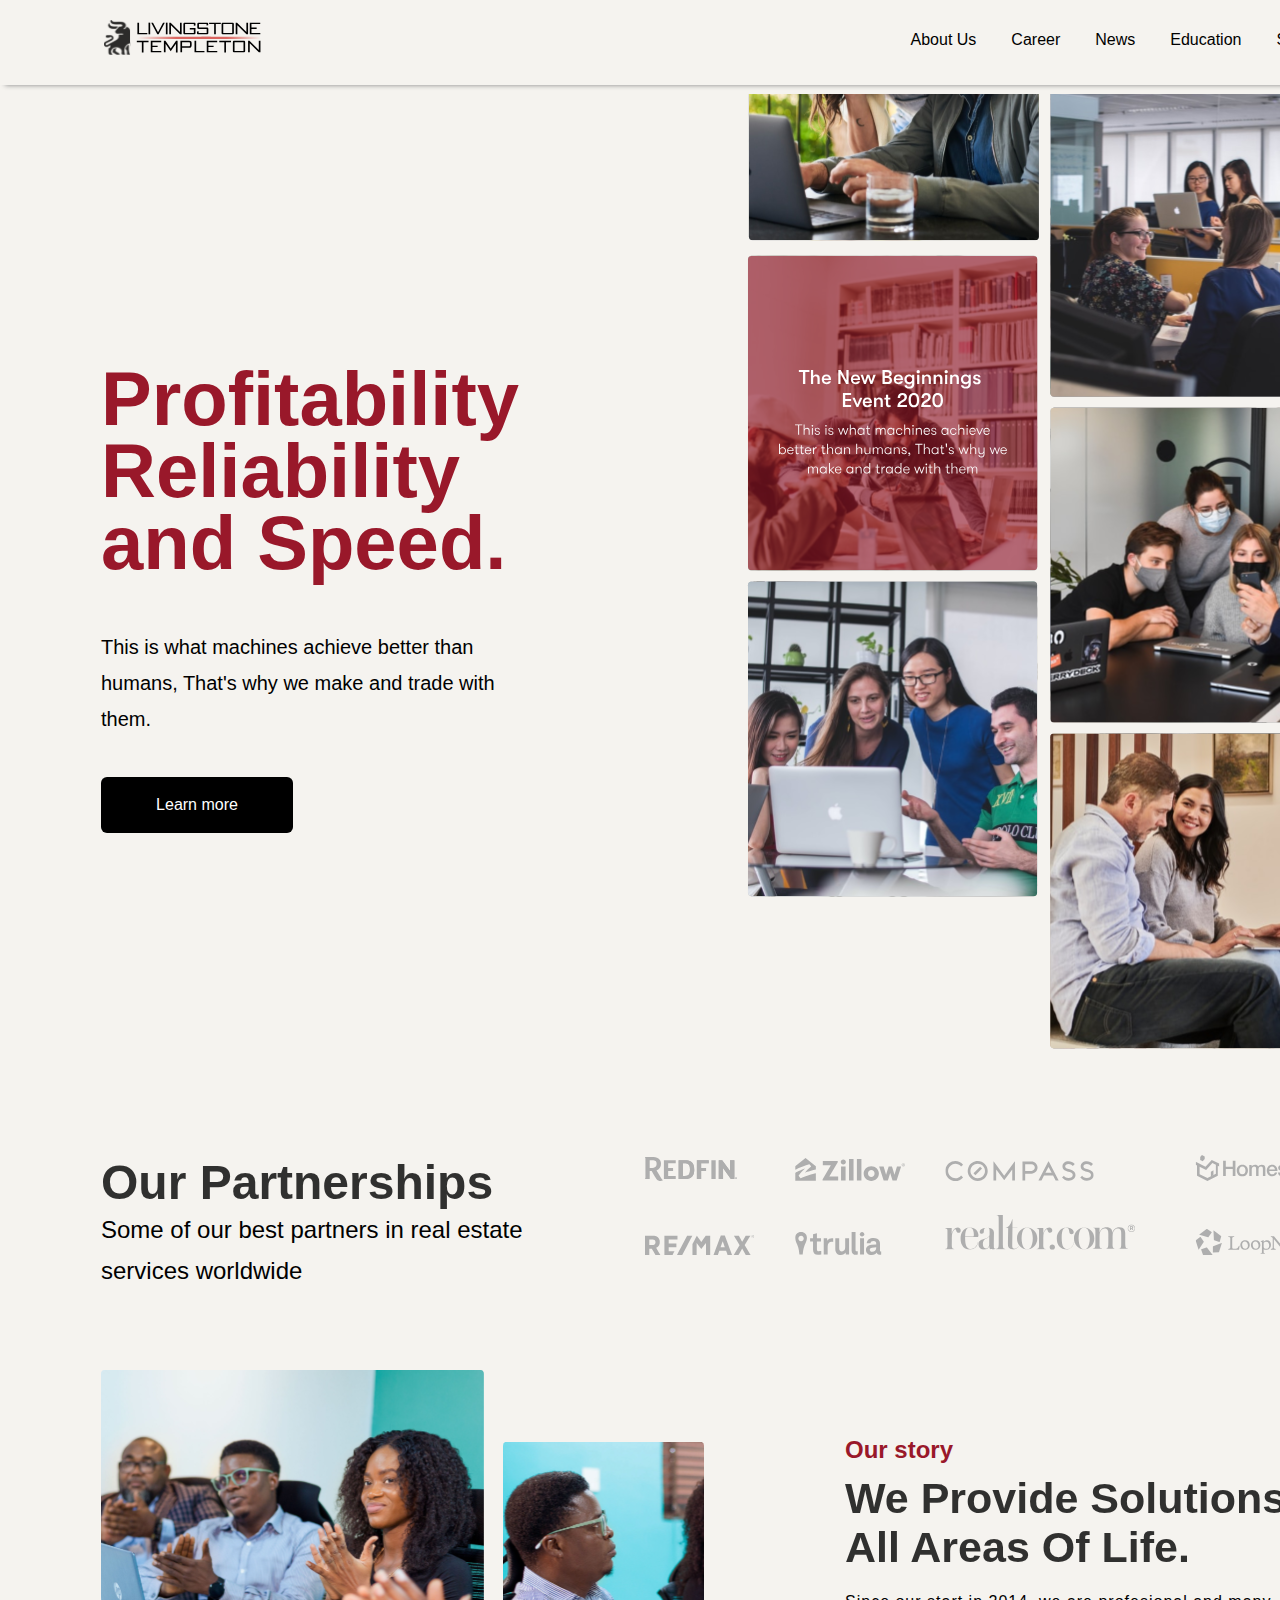
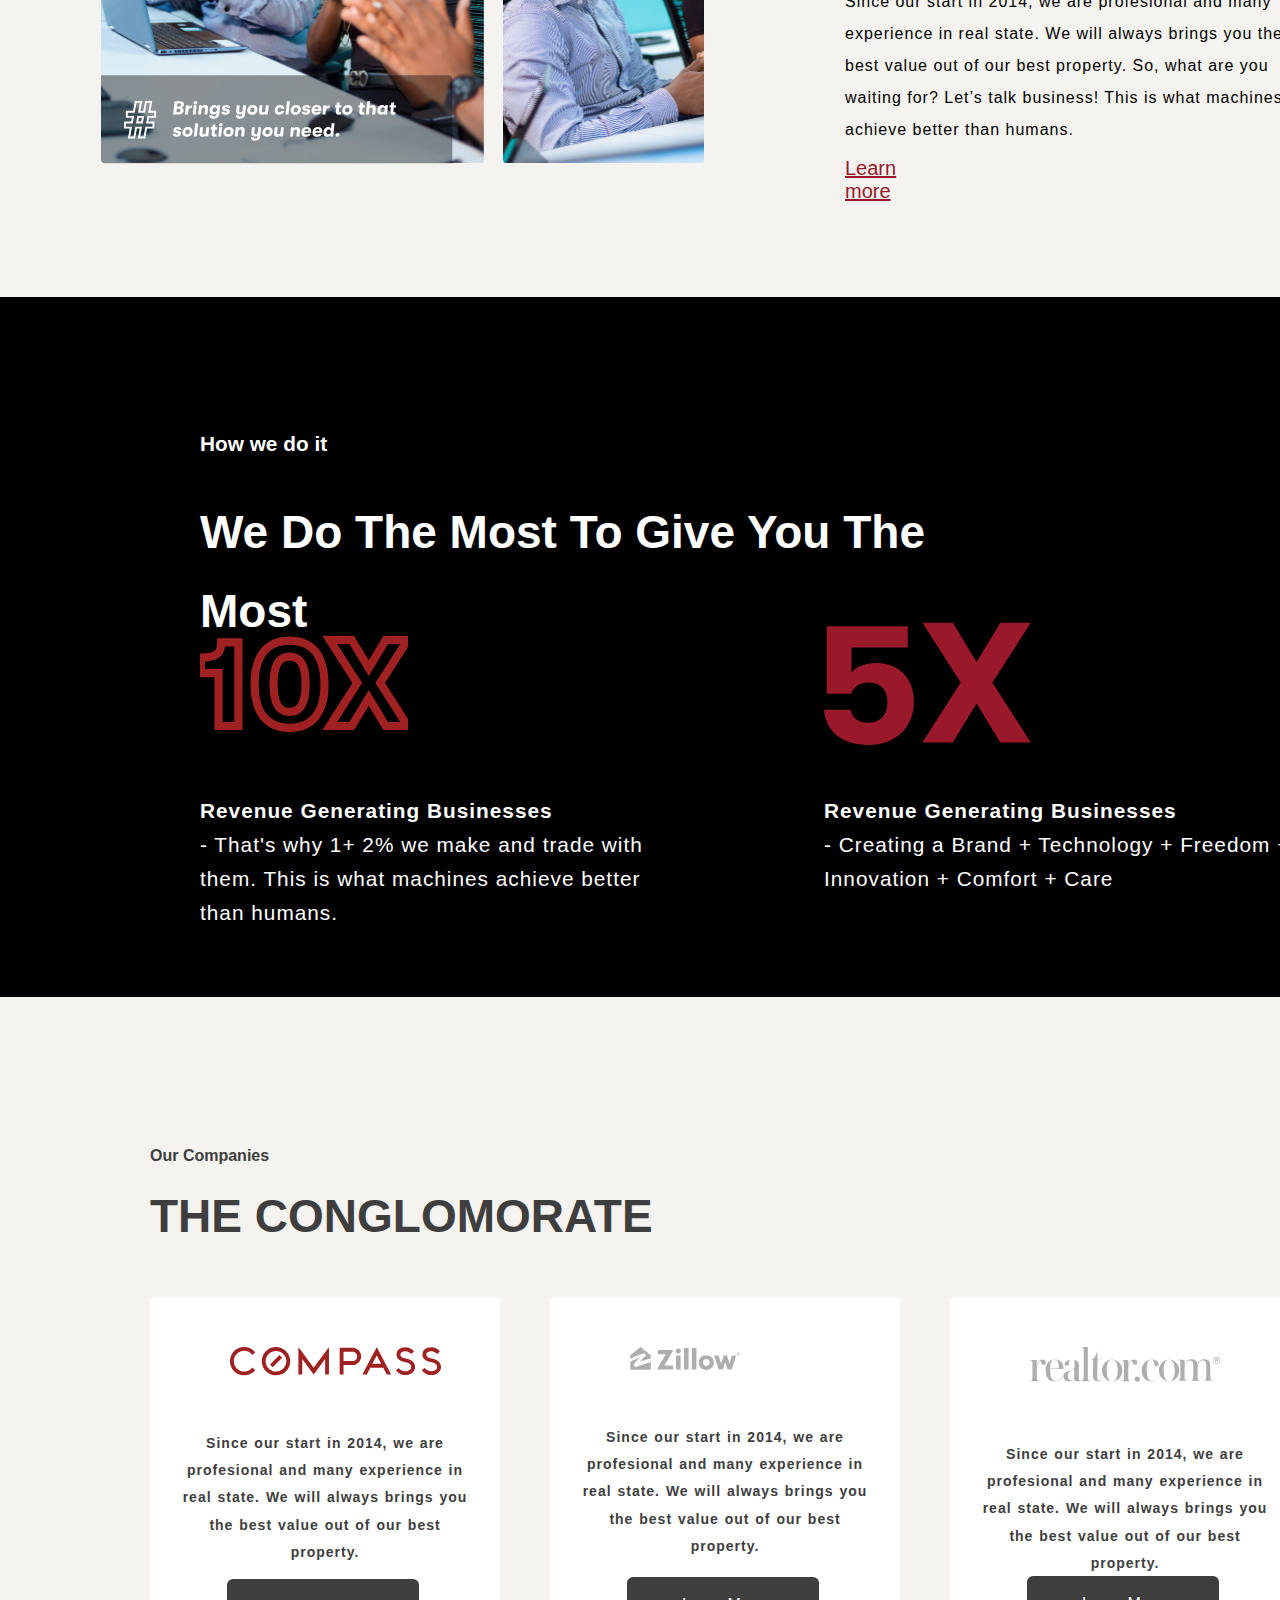
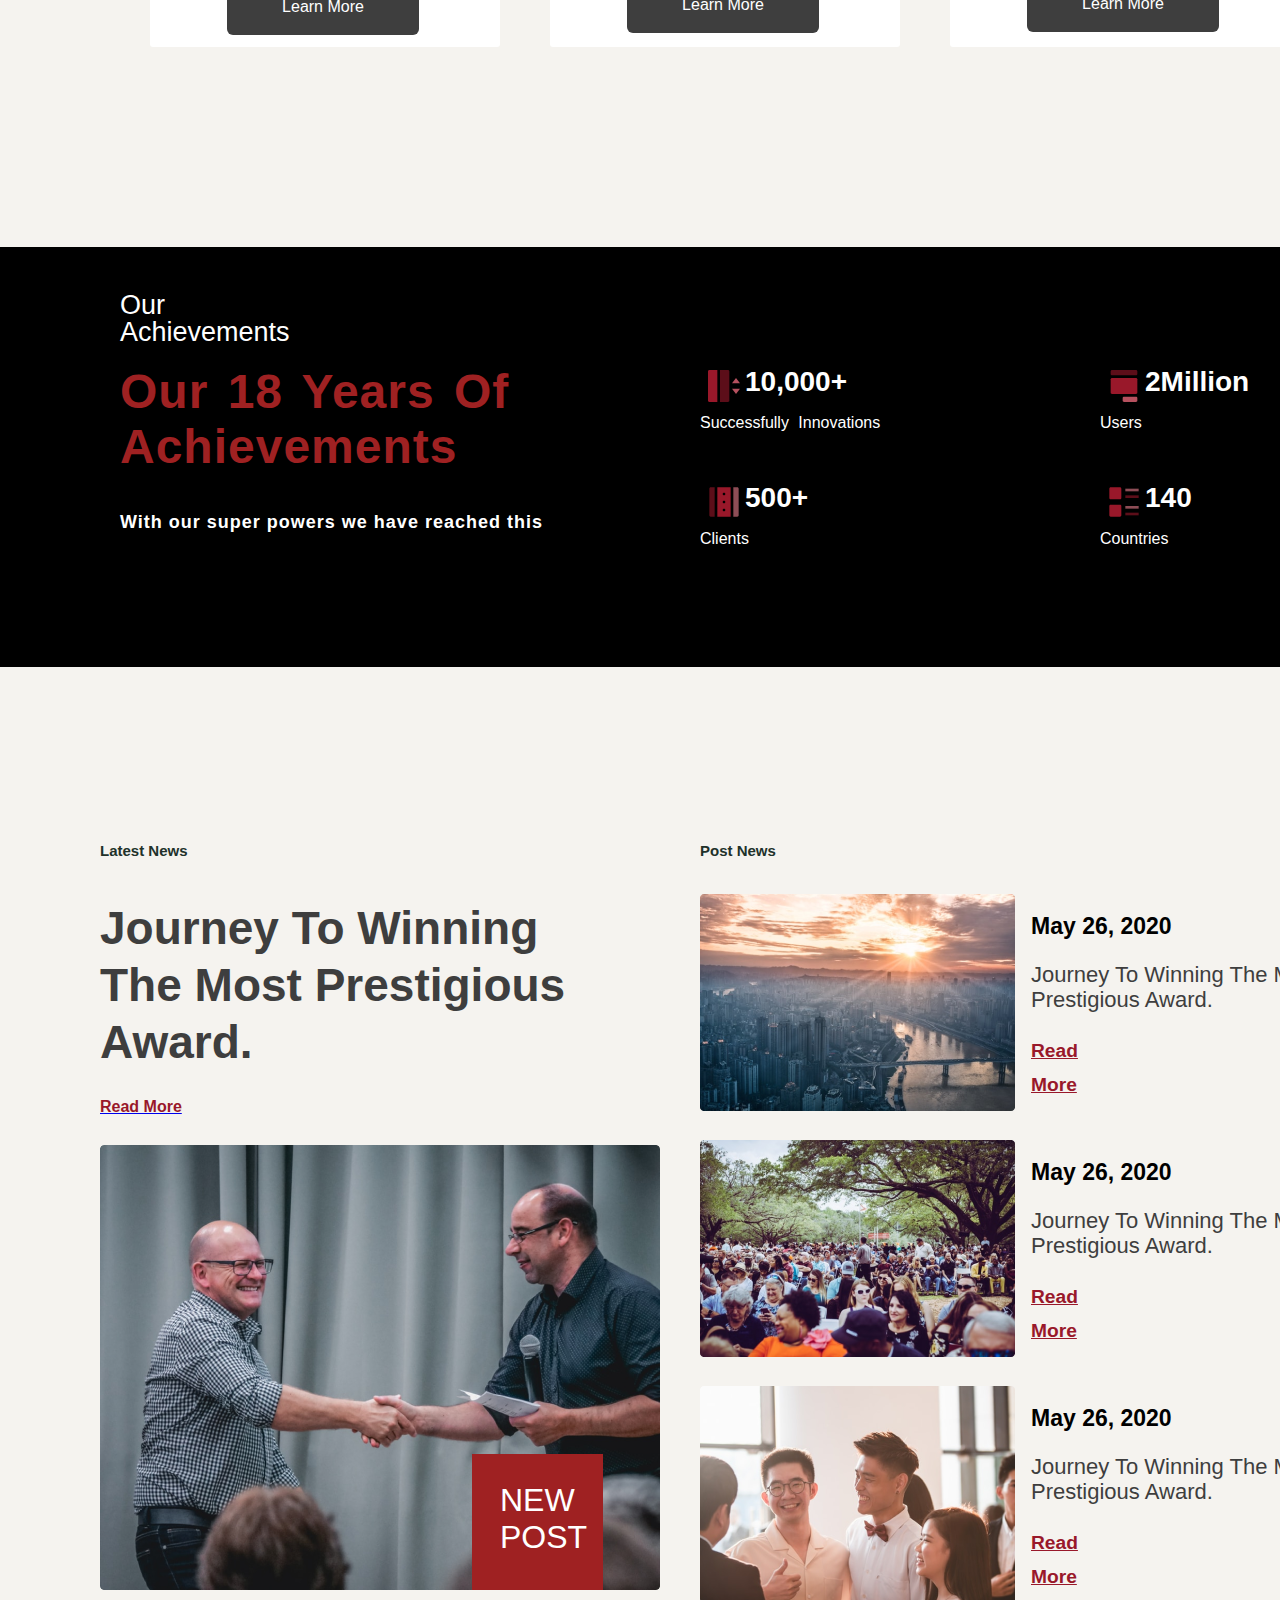
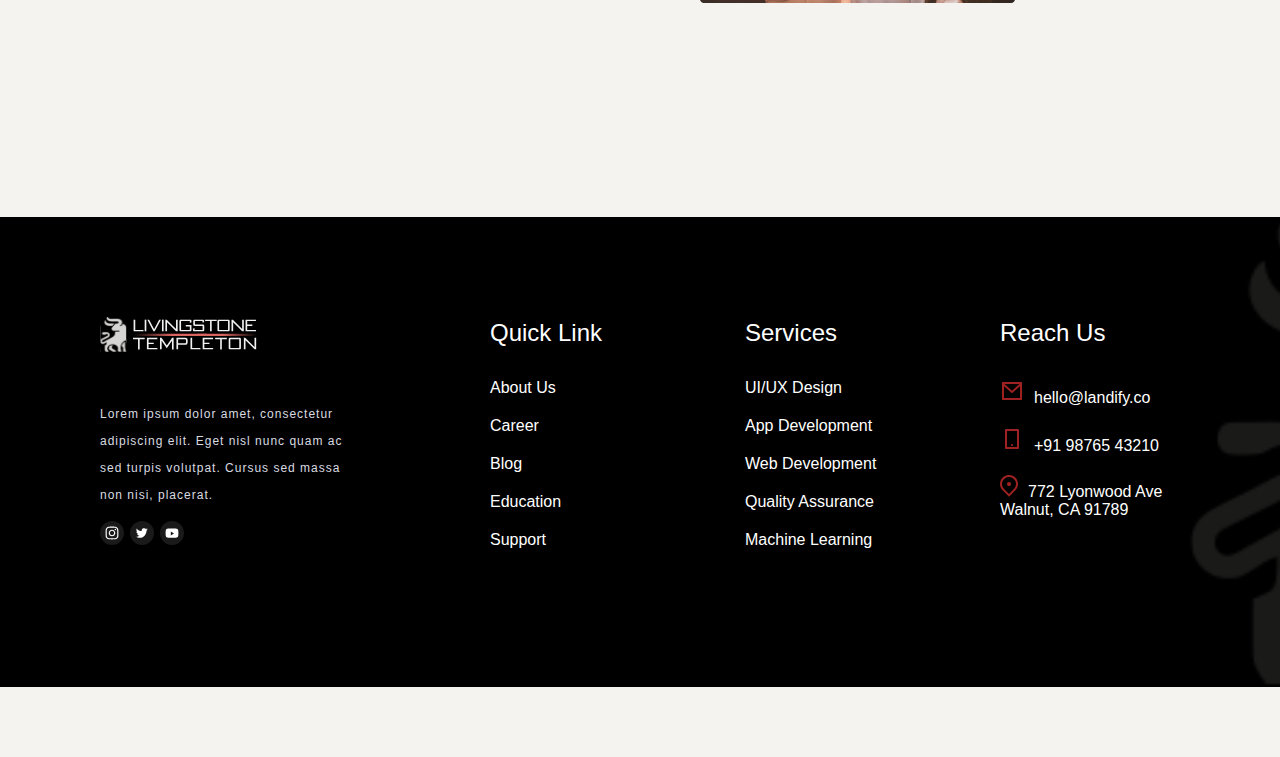
==== commit ee6f33cb: "Add files via upload" ====
--- a/livingstione.html
+++ b/livingstione.html
@@ -102,7 +102,7 @@
              </h1>
              <div class="valuebox">
                  <div class="vbox1">
-                     <img class="tenx" src="10x.svg"/>
+                     <img class="tenx" src="ten.svg"/>
                      <p class="vbox1content">
                        <b> Revenue Generating Businesses</b> <br/> - That's why 1+ 2% we make and trade with them. This is what machines achieve better than humans.
                      </p>
@@ -256,7 +256,7 @@
                             <img src="Instagram.svg" alt="">
                         </div>
                         <div class="ig">
-                            <img src="twitter.svg" alt="">
+                            <img src="tweet.svg" alt="">
                         </div>
                         <div class="ig">
                             <img src="Youtube.svg" alt="">
--- a/livingstone.css
+++ b/livingstone.css
@@ -643,7 +643,7 @@
     float: left;
     height: 72%;
     width: 40%;
-    padding: 70px 0px 0px 120px;
+    padding: 0px 0px 0px 120px;
 
 }
 .ourachievement{
@@ -673,9 +673,12 @@
     width: 50%;
     height: 60%;
     float: right;
+    padding-top: 115px;
+}
+.ibox{
+    grid-gap: 50px;
     display: grid;
-    padding-top: 150px;
-    grid-template-columns: 347px 332px;
+    grid-template-columns: 350px 350px;
 }
 .ibox1{
     display: grid;
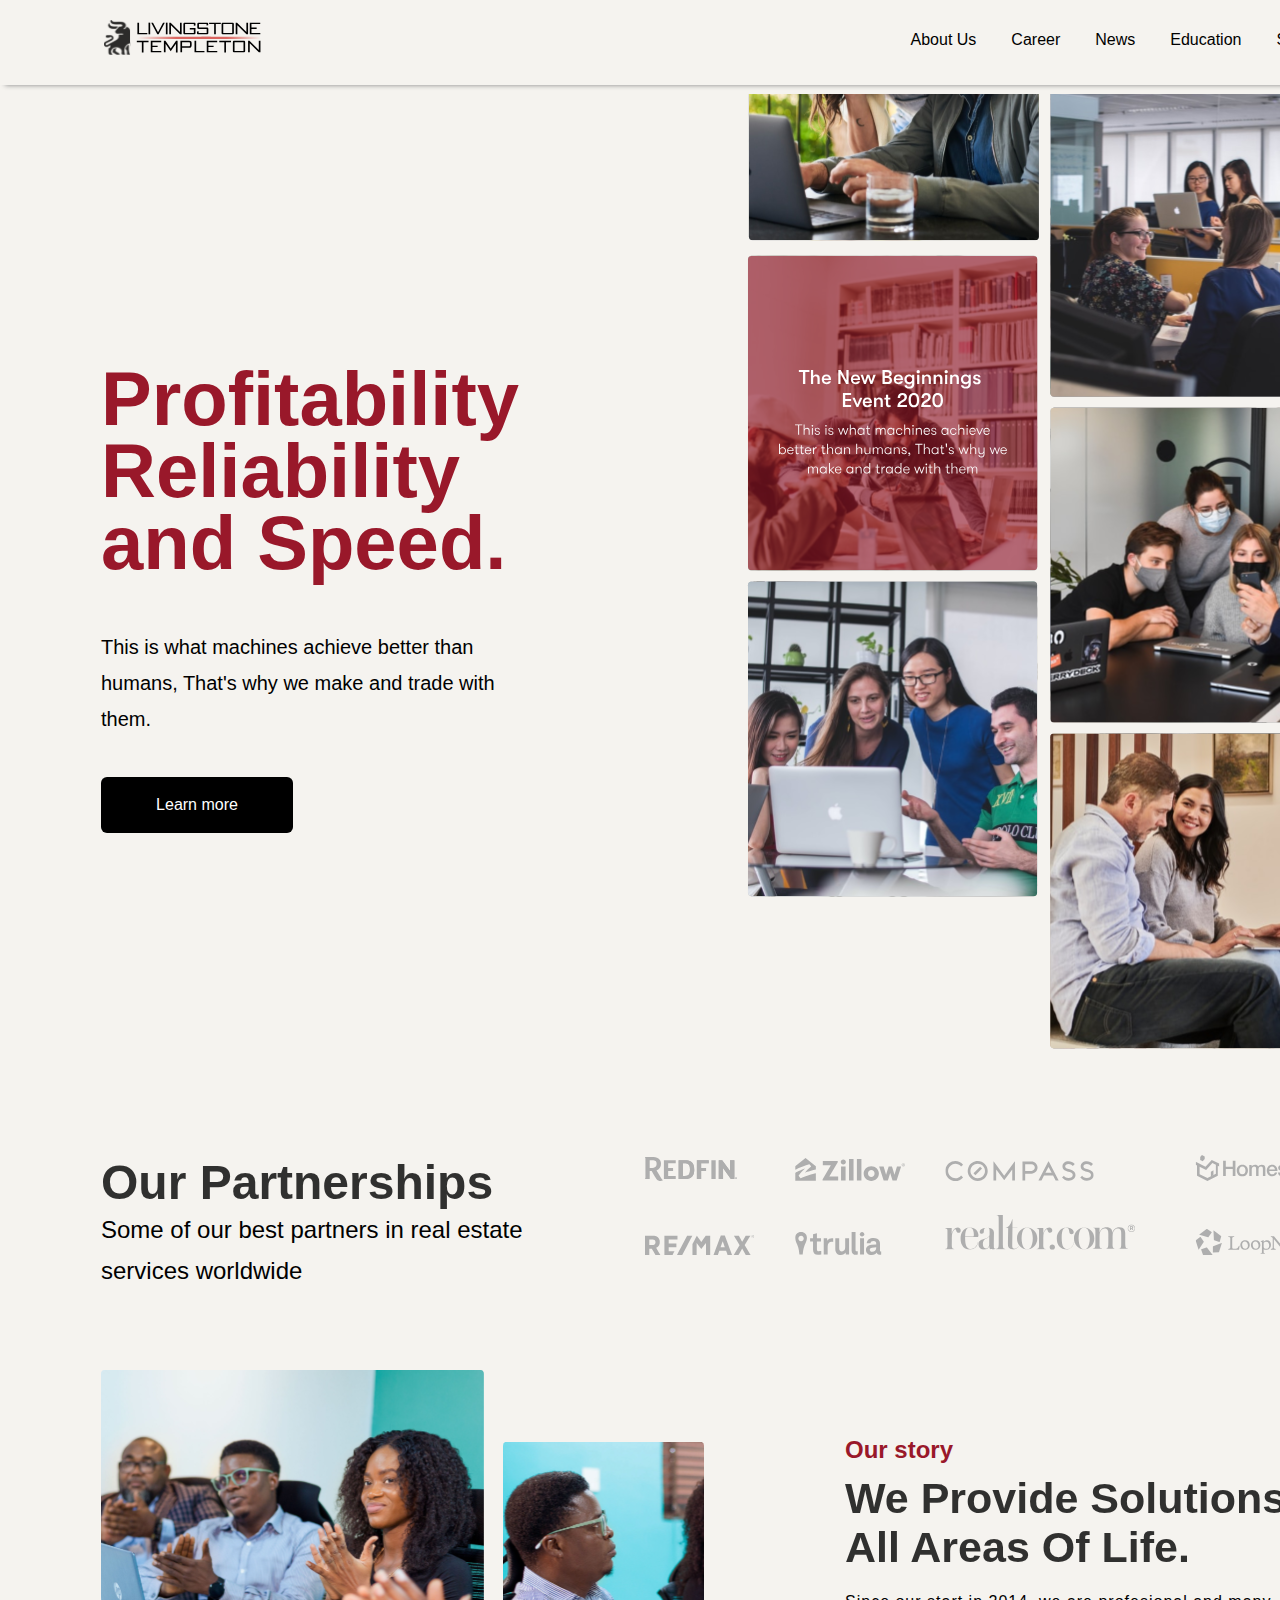
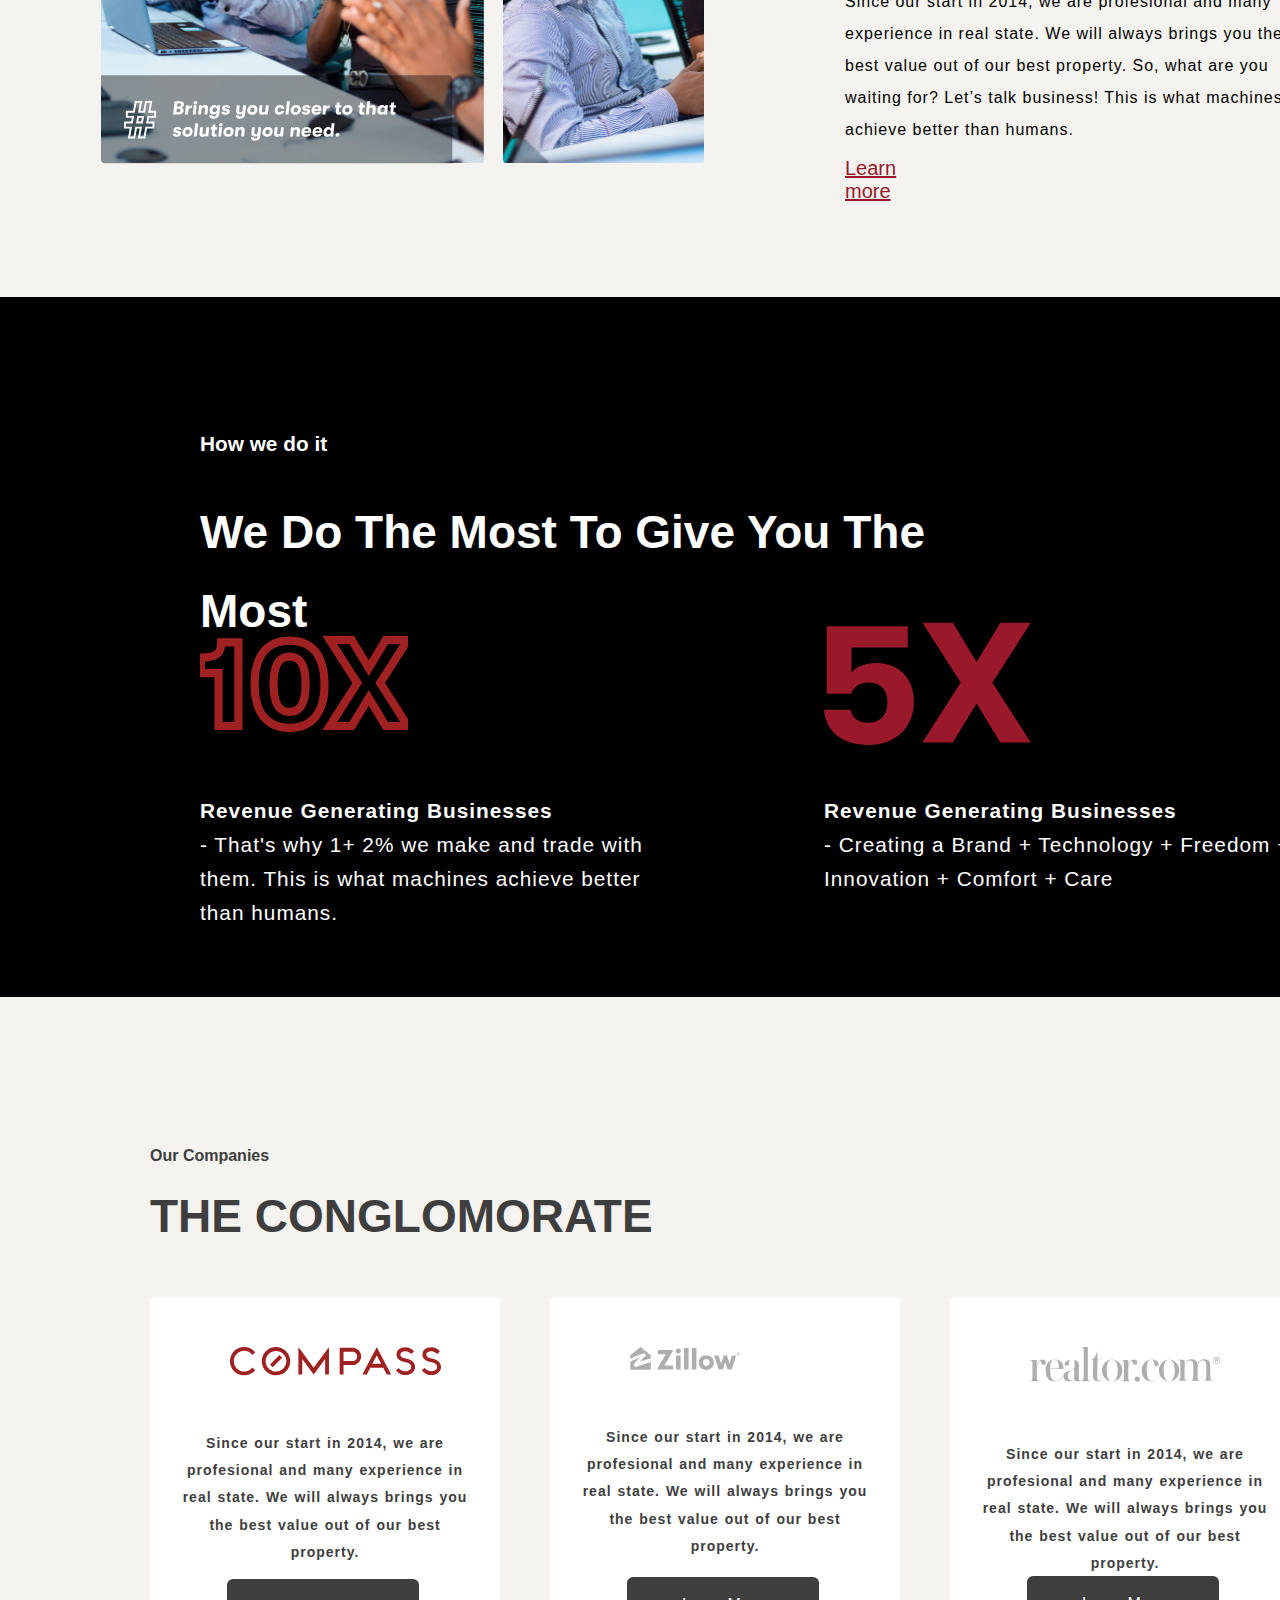
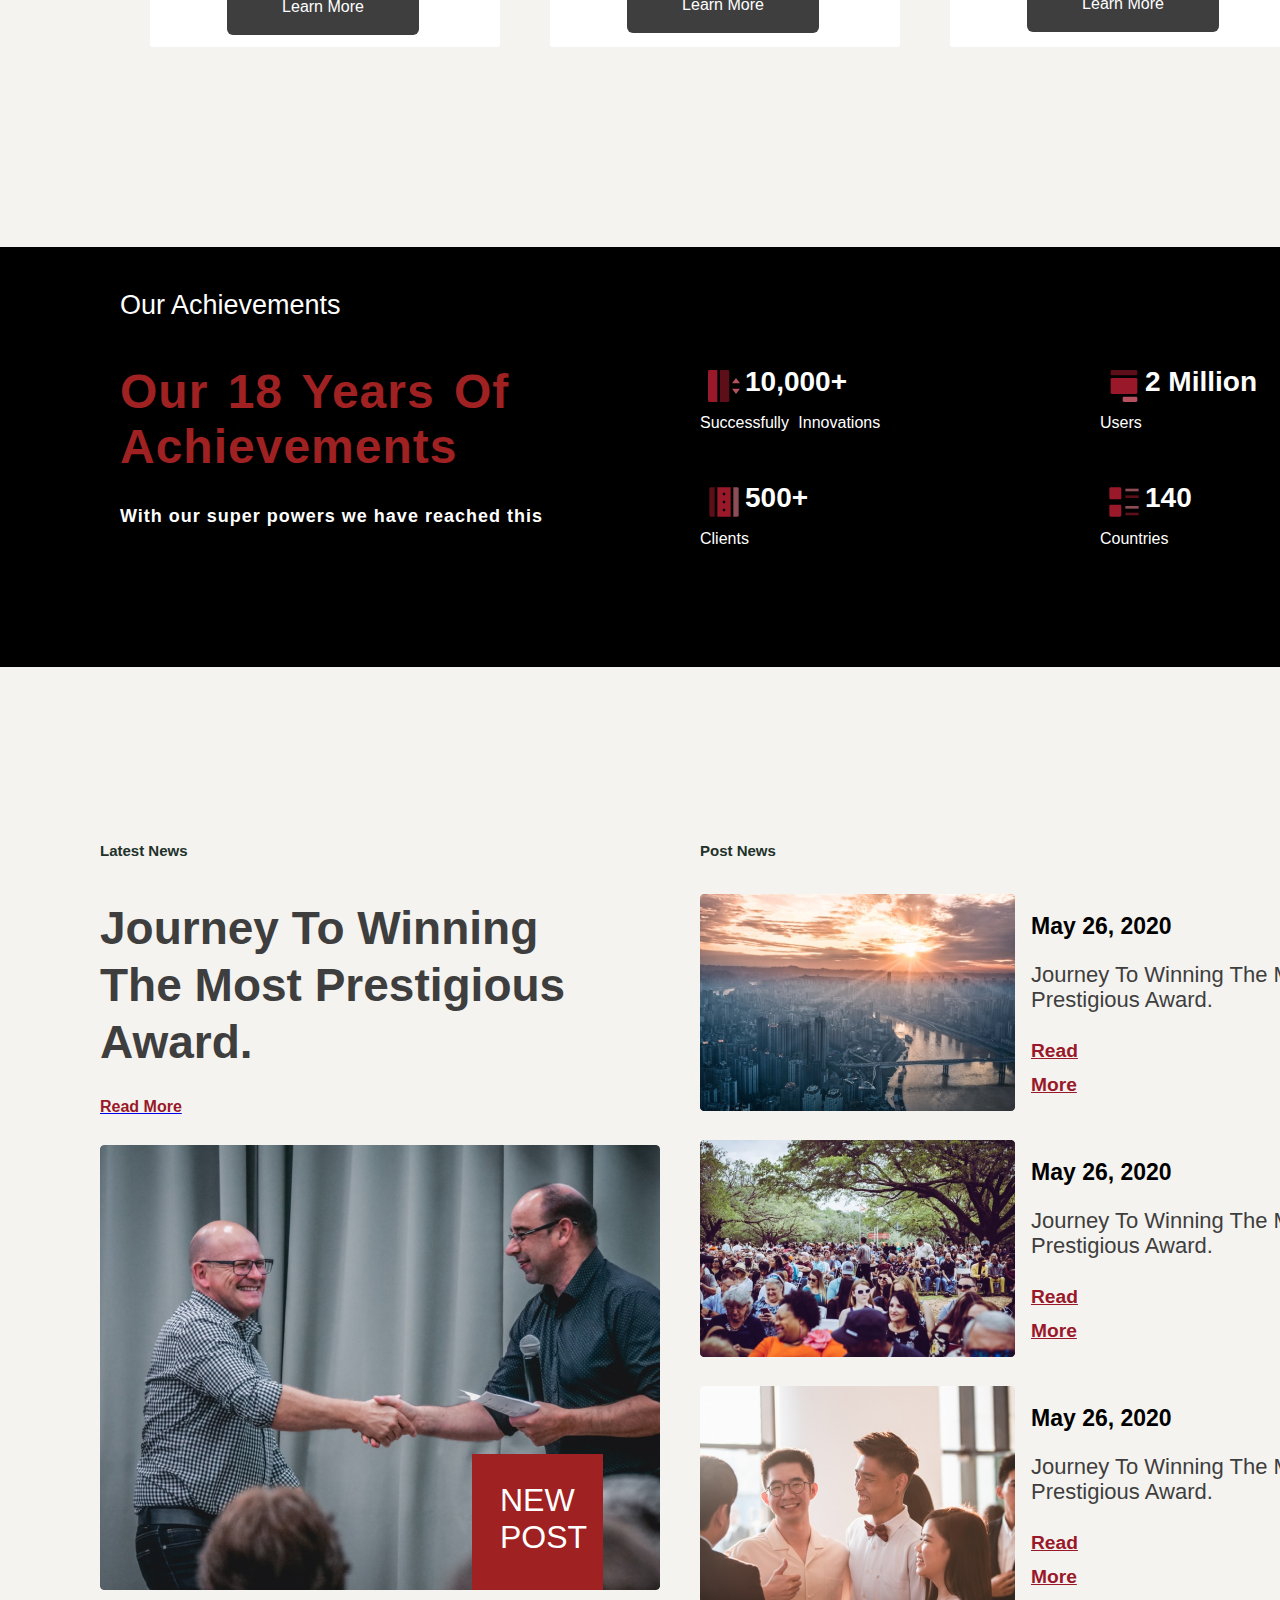
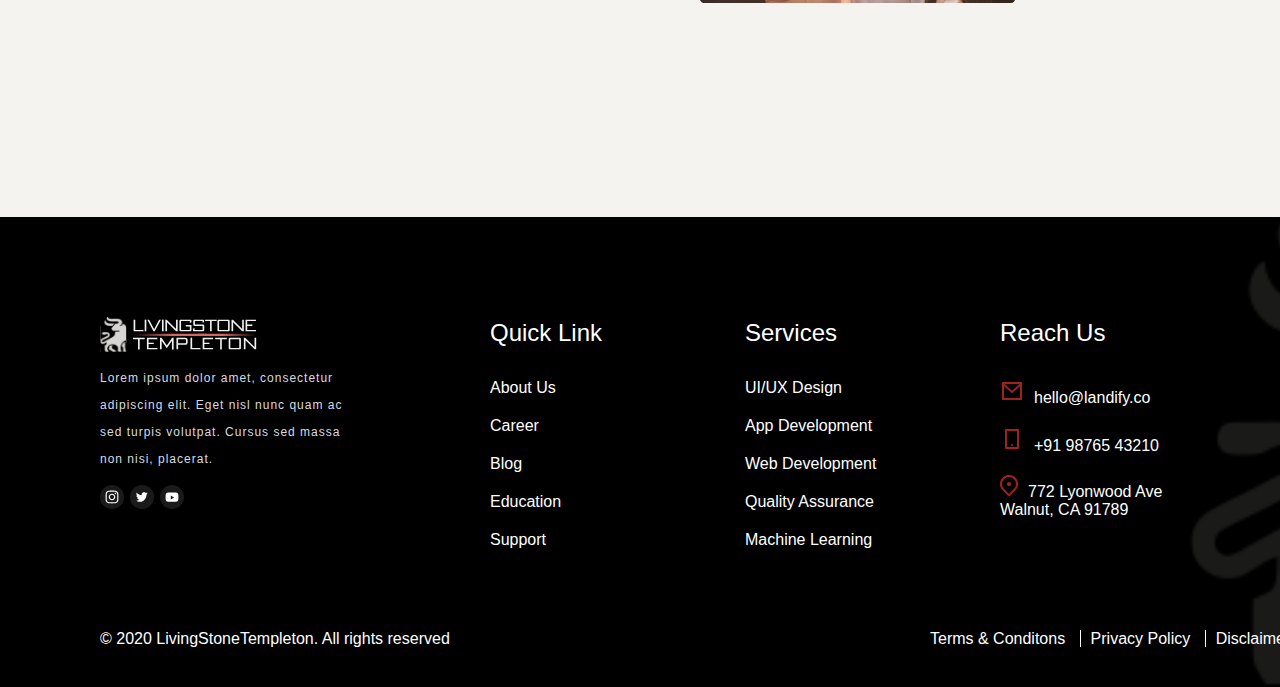
==== commit 01f5326b: "Add files via upload" ====
--- a/livingstione.html
+++ b/livingstione.html
@@ -160,7 +160,7 @@
                     </div>
                     <div class="ibox1">
                        <img src="hori.svg" alt="">
-                       <h1 class="iboxhead">2Million</h1>
+                       <h1 class="iboxhead">2 Million</h1>
                        <p class="iboxbody">Users</p>
                    </div>
                    <div class="ibox1">
@@ -244,7 +244,8 @@
      </section>
 
   </main>
-  <footer class="footer">
+  <footer>
+      <div class="footer">
       <div class="footericon"></div>
       <div class="footercontent">
           <div class="footerbox1">
@@ -293,13 +294,81 @@
                 <li><a href="#"><img src="location.svg" alt="">772 Lyonwood Ave <br/>Walnut, CA 91789</a></li>
             </ul>
         </div>
-
+        <div class="down">
+            <p class="allright"><span>&copy;</span> 2020 LivingStoneTempleton. All rights reserved</p>
+            <p class="terms">Terms & Conditons <span class="vertical"></span>Privacy Policy <span class="vertical"></span>Disclaimer</p>   
+        </div>
+    </div>
 
 
 
       </div>
+      <div class="respondfooter">
+          <div class="respfootcont">
+              <div class="respiconside">
+                  <img src="livinglogowhite.svg" alt=""> 
+                  <p class="lorem">
+                    Lorem ipsum dolor amet, consectetur adipiscing elit. Eget nisl nunc quam ac sed turpis volutpat. Cursus sed massa non nisi, placerat.
+                    <div class="respfootersocial">
+                        <div class="respig">
+                            <img src="Instagram.svg" alt="">
+                        </div>
+                        <div class="respig">
+                            <img src="tweet.svg" alt="">
+                        </div>
+                        <div class="respig">
+                            <img src="Youtube.svg" alt="">
+                        </div>
+                    </div>
+                  </p>    
+              </div>
+              <div class="respfootbox">
+                <h4 class="respboxhead" >Quick Link</h4>
+                <ul>
+                    <li><a href="#">About Us</a></li>
+                    <li><a href="#">Career</a></li>
+                    <li><a href="#">Blog</a></li>
+                    <li><a href="#">Education</a></li>
+                    <li><a href="#">Support</a></li>
+                </ul>
+                
+                    <h4 class="respboxhead" >Services</h4>
+                    <ul>
+                        <li><a href="#">UI/UX Design</a></li>
+                        <li><a href="#">App Development</a></li>
+                        <li><a href="#">Web Development</a></li>
+                        <li><a href="#">Quality Assurance</a></li>
+                        <li><a href="#">Machine Learning </a></li>
+                    </ul>
+                   
+                        <h4 class="respboxhead" >Reach Us</h4>
+                        <ul>
+                            <li><a href="#"><img src="email-icon.svg" alt="">hello@landify.co</a></li>
+                            <li><a href="#"><img src="phone-icon.svg" alt="">+91 98765 43210</a></li>
+                            <li><a href="#"><img src="location.svg" alt="">772 Lyonwood Ave <br/>Walnut, CA 91789</a></li>
+                        </ul>
+                        <div class="respfootimg"></div>
+                    </div>
+
+                   <div class="respdown">
+                    <p class="respallright"><span>&copy;</span> 2020 LivingStoneTempleton. All rights reserved</p>
+                    <p class="respterms"><a href="#">Terms & Conditons </a><span class="vertical"></span><a href="#">Privacy Policy</a> <span class="vertical"></span><a href="#">Disclaimer</a></p>   
+                </div>
+               
+    
+                
+                     
+
+
+
+
+
+
+          </div>
+      </div>
+      
   </footer>
-
+ 
 
 
 </body>
--- a/livingstone.css
+++ b/livingstone.css
@@ -331,7 +331,7 @@
     text-align: center;
     font-weight: 600;
     }
- }
+}
 
 
 
@@ -413,7 +413,7 @@
         font-weight: normal;
     }
     .wedo{
-        margin: auto;
+    margin: auto;
     font-size: 46px;
     height: 200px;
     width: 50%;
@@ -630,7 +630,7 @@
     .moratebox3 img{
         margin: 70px auto 40px auto;
         height: 70px;
-        }
+    }
     
 }
 .achievement{
@@ -647,7 +647,7 @@
 
 }
 .ourachievement{
-    width: 201px;
+    width: 251px;
     height: 27px;
     font-size: 27px;
     font-weight: 400;
@@ -666,7 +666,7 @@
     height: 32px;
     font-weight: 600;
     font-size: 18px;
-    line-height: 32px;
+    ;2line-height: 32px;
     letter-spacing: 1px;
 }
 .achieveicon{
@@ -743,11 +743,12 @@
         float: none;
         padding: 0px;
         display: block;
-        width: 90%;
+        width: 100%;
         margin: auto;
     }
     .ibox{
         width: 68%;
+        display: block;
     }
     .ibox1{
         width: 100%;
@@ -760,12 +761,15 @@
         height: 90px;
         width: 90px;
     }
+
     .iboxhead{
         font-size: 80px;
-        margin-left: 60px;
+        margin-left: 105px;
+        width: 380px;
+        height: 85px;
     }
     .iboxbody{
-        margin-left: 116px;
+    margin-left: 150px;
     font-size: 34px;
     font-weight: 400;
     width: 400px;
@@ -871,7 +875,7 @@
 }
 @media only screen and (max-width:900px){
     .news{
-        height: 1000px;
+        height: 2300px;
     }
     .latestnews{
         display: none;
@@ -1014,11 +1018,127 @@
     font-size: x-large;
 
 }
+.down{
+    display: grid;
+    grid-template-columns: 830px 470px;
+    font-weight: 100;
+    height: 70px;
+    width: 100%;
+    margin: 0px auto 0 100px;
+}
+ .allright{
+ 
+}
+ .down{
+]
+}
+ .vertical{
+     border: 0;
+     margin: 0 10px 0 10px;
+     border-left: 1px solid white;
+     height: 20px;
+     width: 1px;
+}
+
+.respondfooter{
+    display: none;
+}
 @media only screen and (max-width:900px){
     .footer{
         display: none;
     }
+    .respondfooter{
+        display: block;
+        background-color: black;
+        width: 100%;
+        height: 1900px;
+        color: white;
+        font-size: 30px;
+
+    }
+    .respfootcont{
+        width: 95%;
+        height: 100%;
+        margin: auto;
+    }
+    .respiconside{
+
+    }
+    .respiconside img{
+        width: 193px;
+        height: 190px;
+    }
+    .lorem{
+        width: 40%;
+    }
+    .respfootersocial{
+        display: grid;
+        width: 225px;
+        height: 56px;
+        grid-template-columns: 75px 75px 75px;
+    }
+    .respig img{
+        height: 50px;
+        width: 80px;
+    }
+    .respfootbox{
+        width: 255px;
+        height: 55%;
+        margin-top: 70px;
+    }
+    .respfootbox ul{
+        padding-left: 0px;
+    }
+    .respfootbox ul li{
+        list-style: none;
+        margin: 20px auto;
+    }
+    .respfootbox ul li  a{
+        text-decoration: none;
+        color: white;
+        font-size: 25px;
+        font-weight: 100;
+        
+    }
+    .respfootbox ul li  a img{
+        margin-right: 10px;
+    }
+    .respboxhead{
+        font-weight: normal;
     
+    }
+    .respdown{
+       font-weight: 100;
+       height: 120px;
+       width: 85%;
+       margin: 80px auto 0 auto;
+    }
+    .respterms{
+        cursor: pointer;
+    }
+    .respterms a{
+        color: white;
+        text-decoration: none;
+        cursor: pointer;
+    }
+    .vertical{
+        border: 0;
+        margin: 0 10px 0 10px;
+        border-left: 1px solid white;
+        height: 20px;
+        width: 1px;
+    }
+    .respfootimg{
+        width: 550px;
+        height: 950px;
+        background-image: url(footericon.svg);
+        background-size: cover;
+        background-repeat: no-repeat;
+        position: relative;
+        left: 307px;
+        top: -706px;
+    }
+
 }
     
     
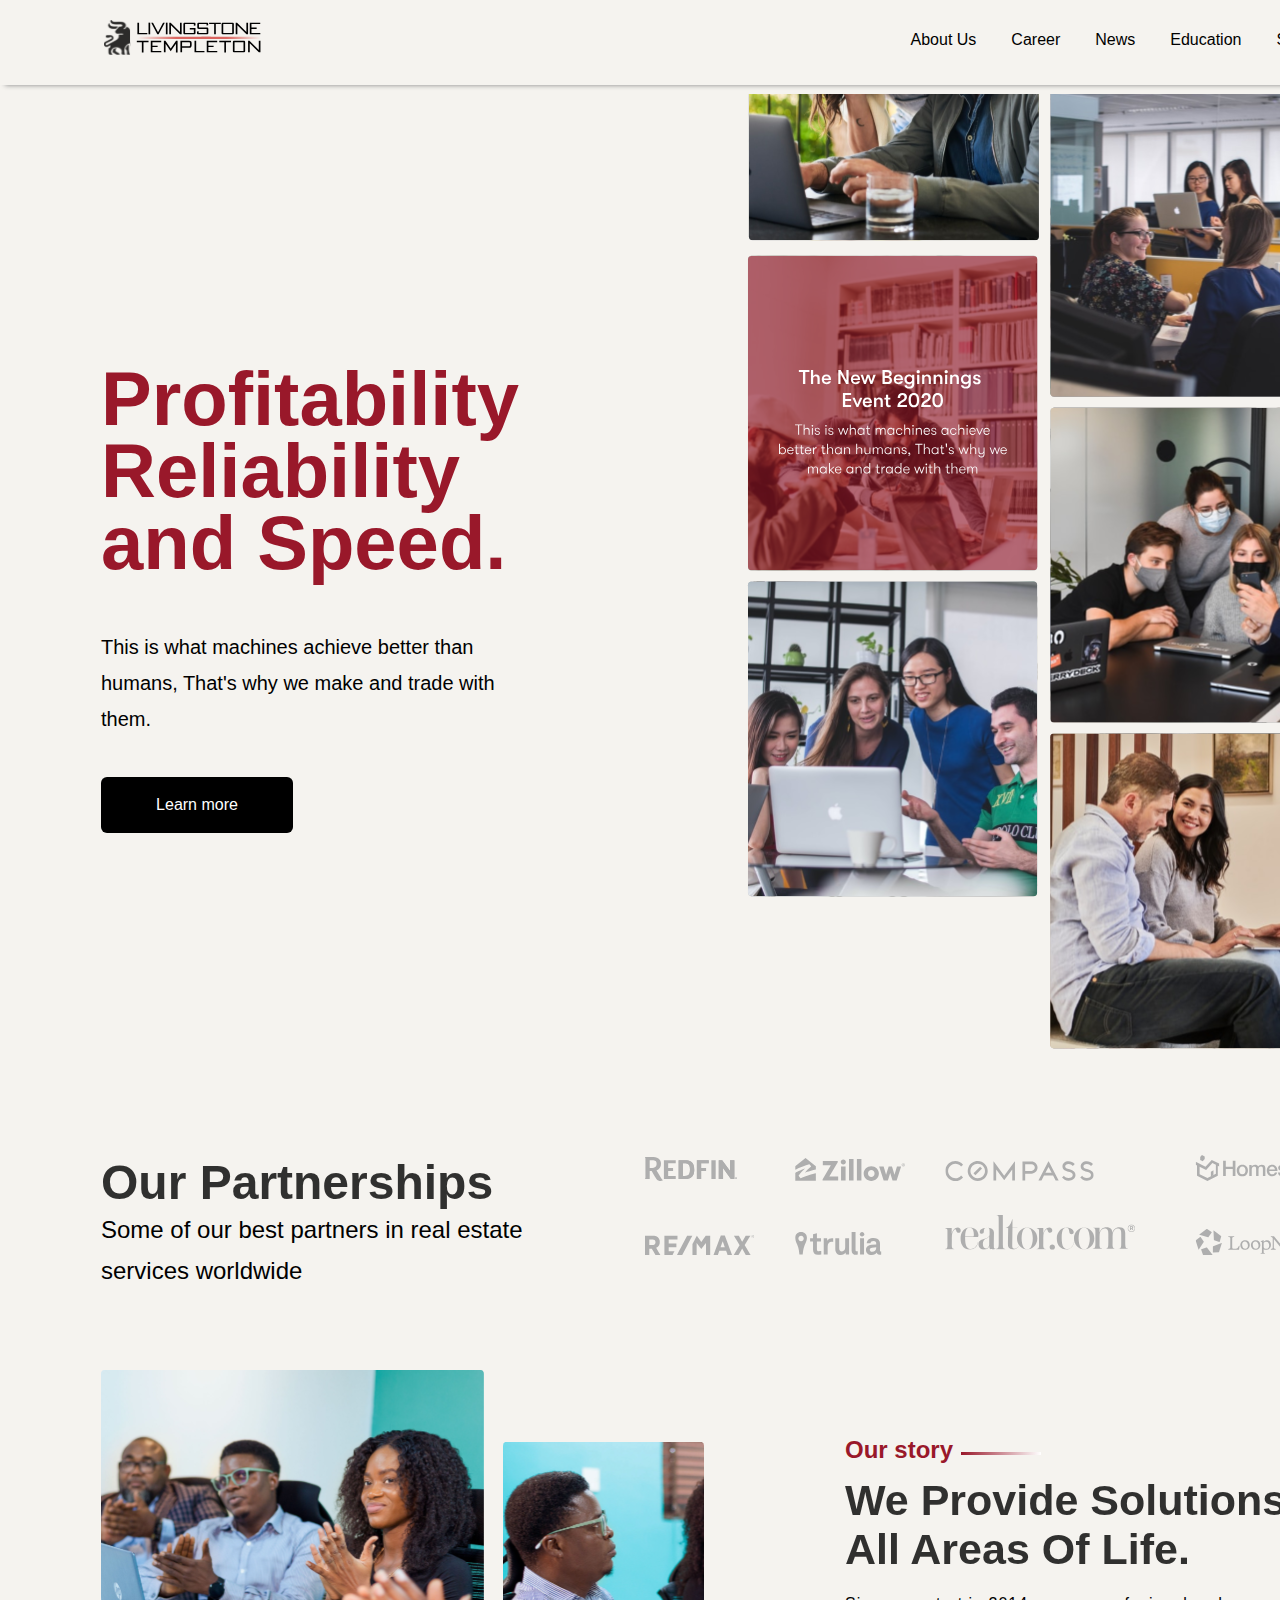
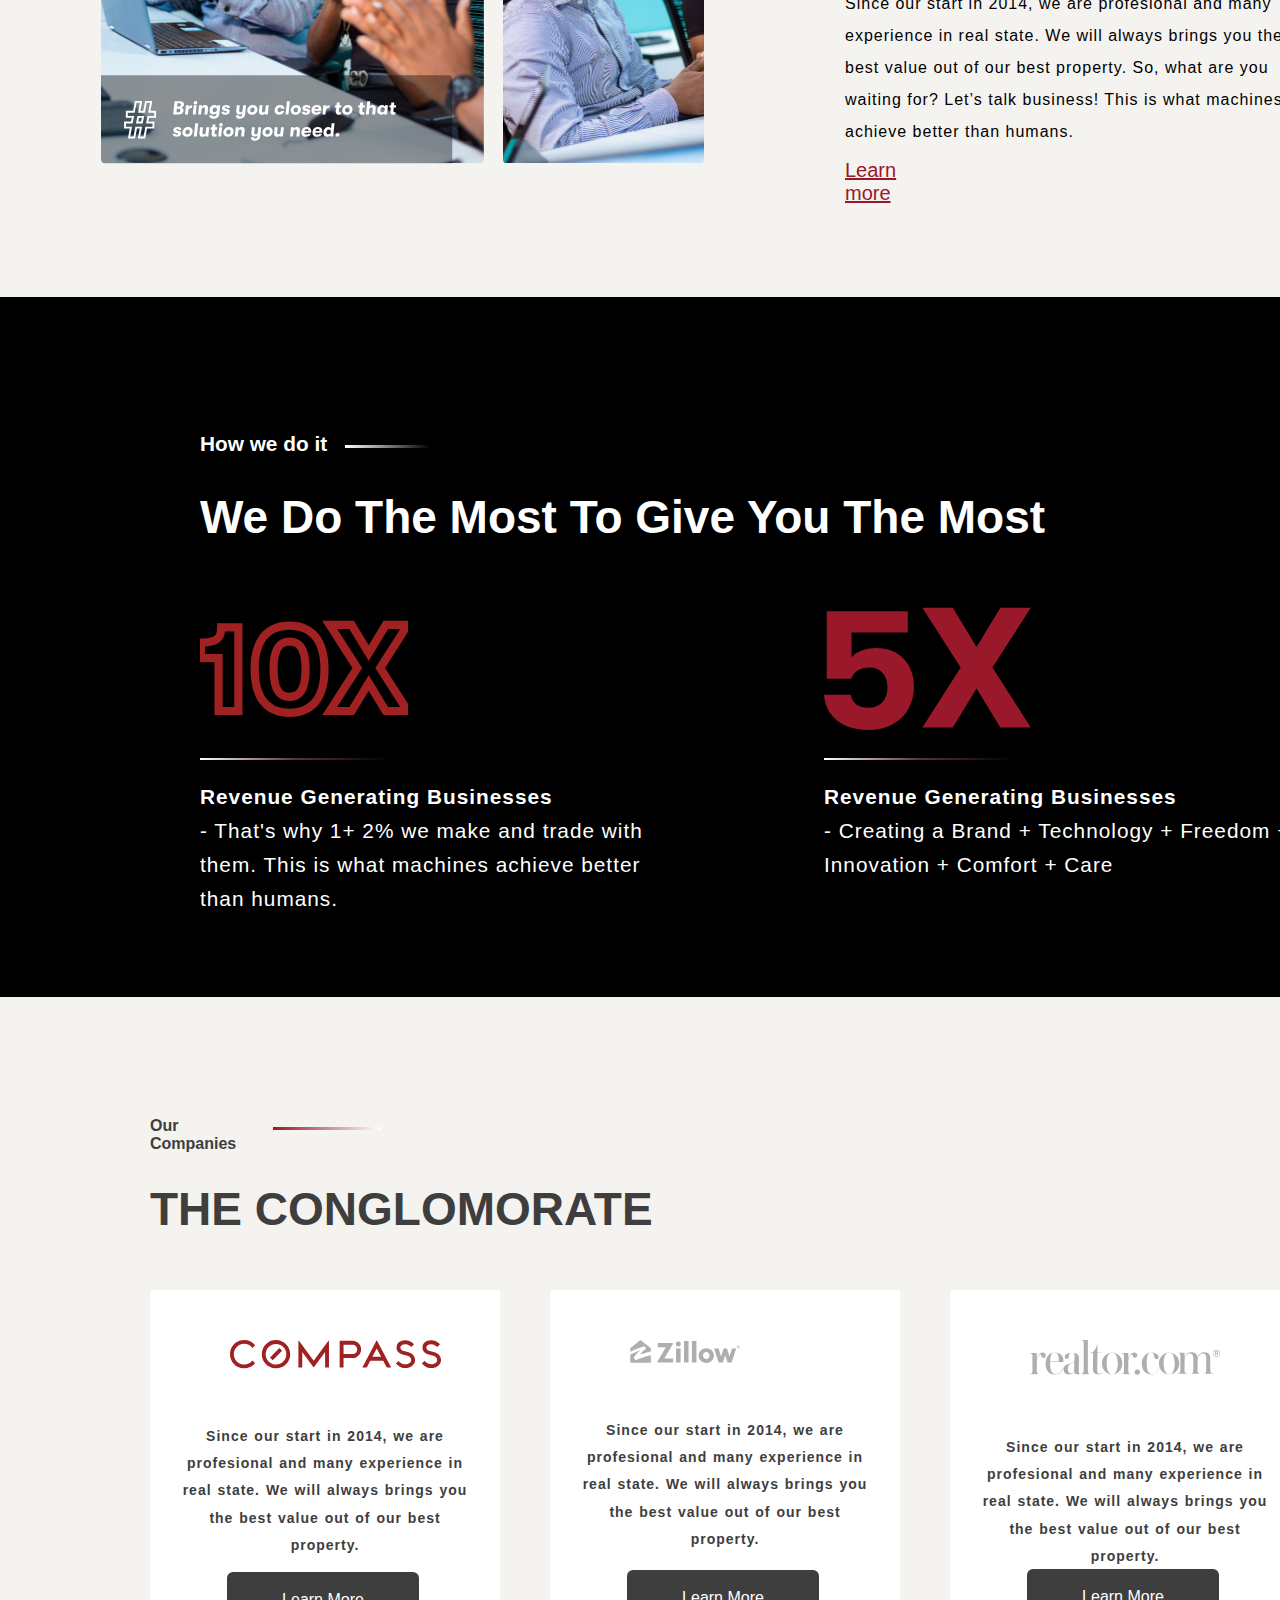
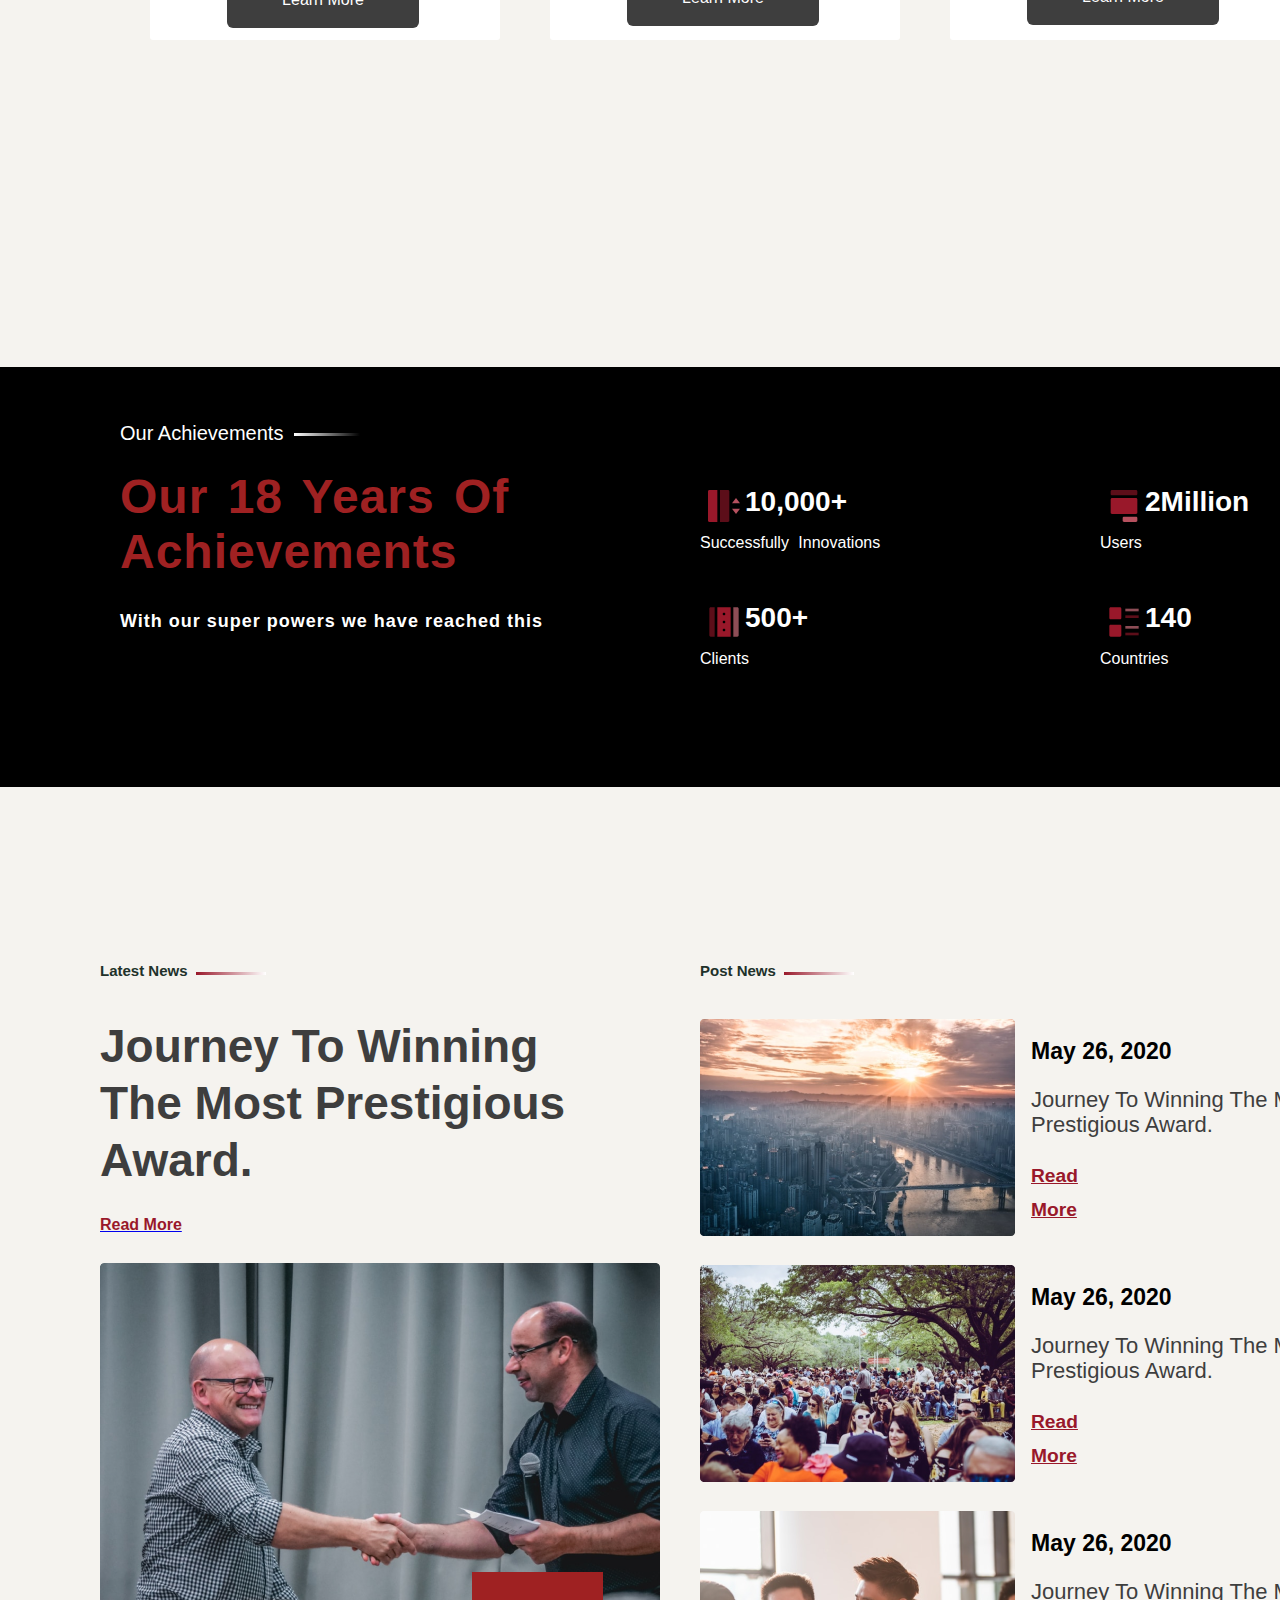
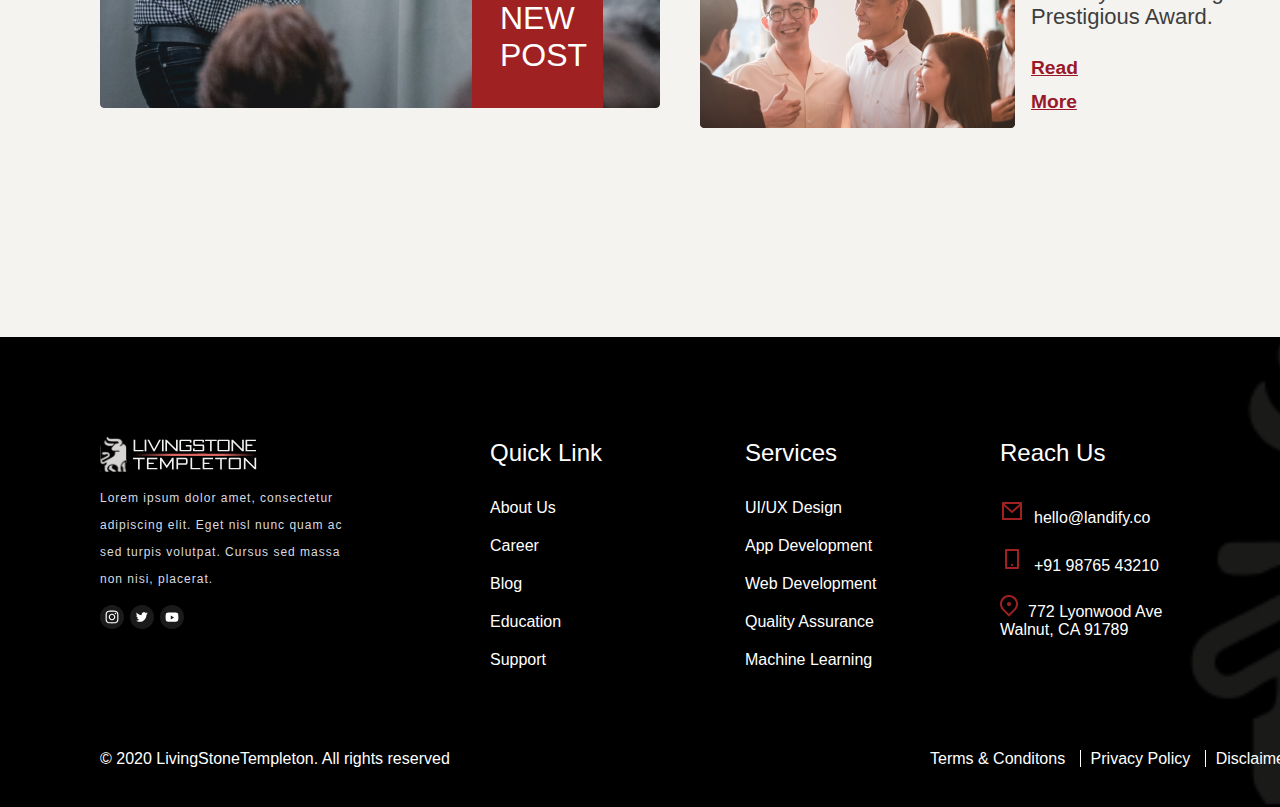
==== commit 545d70aa: "Add files via upload" ====
--- a/livingstione.html
+++ b/livingstione.html
@@ -74,7 +74,7 @@
         <div class="ourstorybox">
             <img class="clap" src="clap.svg" alt=""/>
             <div class="story">
-                <h4 class="ourstory">Our story <span class="line"></span></h4>
+                <div class="ourscroll"><h4 class="ourstory">Our story</h4><div class="ourline"></div></div>
                 <h1 class="storyhead">
                     We Provide Solutions To All Areas Of Life.
                 </h1>
@@ -94,21 +94,21 @@
 
      <section class="section2">
          <div class="blackbox1">
-             <h5 class="how">
-                 How we do it
-             </h5>
+             <div class="howscroll"><h5 class="how"> How we do it</h5><div class="howline"></div></div>
              <h1 class="wedo">
                 We Do The Most To Give You The Most
              </h1>
              <div class="valuebox">
                  <div class="vbox1">
                      <img class="tenx" src="ten.svg"/>
+                     <div class="tenline"></div>
                      <p class="vbox1content">
                        <b> Revenue Generating Businesses</b> <br/> - That's why 1+ 2% we make and trade with them. This is what machines achieve better than humans.
                      </p>
                  </div>
                  <div class="vbox2">
                      <img class="fivex" src="5X.svg" alt=""/>
+                     <div class="tenline"></div>
                      <p class="vbox2content">
                         <b>Revenue Generating Businesses </b> <br/>- Creating a Brand + Technology + Freedom + Innovation + Comfort + Care
                      </p>
@@ -121,7 +121,7 @@
 
      <section class="section3">
          <div class="conglomorate">
-             <h5 class="ourcompanies"> Our Companies</h5>
+             <div class="compscroll"><h5 class="ourcompanies"> Our Companies</h5><div class="compline"></div></div>
              <h1 class="morate">THE CONGLOMORATE</h1>
              <div class="moratebox">
                  <div class="moratebox1">
@@ -145,9 +145,7 @@
      <section class="section4">
          <div class="achievement">
              <div class="achievementbox">
-                 <h5 class="ourachievement">
-                     Our Achievements
-                 </h5>
+                 <div class="achiscroll"><h5 class="ourachievement"> Our Achievements</h5><div class="achiline"></div></div>
                  <h1 class="our18">Our 18 Years Of Achievements </h1>
                  <p class="superpower">With our super powers we have reached this</p>
              </div>
@@ -160,7 +158,7 @@
                     </div>
                     <div class="ibox1">
                        <img src="hori.svg" alt="">
-                       <h1 class="iboxhead">2 Million</h1>
+                       <h1 class="iboxhead">2Million</h1>
                        <p class="iboxbody">Users</p>
                    </div>
                    <div class="ibox1">
@@ -181,7 +179,7 @@
      <section class="section5">
          <div class="news">
              <div class="latestnews">
-                 <h5 class="newsh5">Latest News</h5>
+                 <div class="newsscroll"><h5 class="newsh5">Latest News</h5><div class="newsline"></div></div>
                  <h1 class="journey">Journey To Winning The Most Prestigious Award.</h1>
                  <a href="#"><h4 class="readmore">Read More</h4></a>
                  <div class="shake"> 
@@ -189,7 +187,7 @@
                  </div>
              </div>
              <div class="postnews">
-                 <h5 class="newsh5">Post News</h5>
+                 <div class="pnewsscroll"><h5 class="newsh5">Post News</h5><div class="pnewsline"></div></div>
                 <div class="sunset">
                     <img src="sunset.png" alt="">
                    <div class="date">
@@ -347,7 +345,7 @@
                             <li><a href="#"><img src="phone-icon.svg" alt="">+91 98765 43210</a></li>
                             <li><a href="#"><img src="location.svg" alt="">772 Lyonwood Ave <br/>Walnut, CA 91789</a></li>
                         </ul>
-                        <div class="respfootimg"></div>
+                        
                     </div>
 
                    <div class="respdown">
--- a/livingstone.css
+++ b/livingstone.css
@@ -138,6 +138,18 @@
     margin: 0px;
     
 }
+.ourline{
+    width: 80px !important;
+    height: 3px;
+    background: linear-gradient(to right, #99182A, #ffffff);
+    margin-top: 26px;
+    margin-left: 8px;
+}
+.ourscroll{
+    width:230px;
+    height: 50px;
+    display: flex;
+}
 .storyhead{
     font-size: 43px;
     margin: 0px;
@@ -304,6 +316,7 @@
     text-align: center;
     margin: 100px auto 50px auto;
     }
+    
     .storyhead{
         font-size: 56px;
         margin: auto;
@@ -351,10 +364,22 @@
     margin-left: 200px;
 
 }
+.howline{
+    width: 100px !important;
+    height: 3px;
+    background: linear-gradient(to right, white, black);
+    margin-top: 48px;
+    margin-left: 0px;
+}
+.howscroll{
+    width:430px;
+    height: 50px;
+    display: flex;
+}
 .wedo{
     font-size: 46px;
     height: 75px;
-    width: 825px;
+    width: 850px;
     font-weight: bolder;
     line-height: 78.2px;
     margin-left: 200px;
@@ -366,6 +391,13 @@
 }
 .vbox1{
     float: left;
+}
+.tenline{
+    width: 40% !important;
+    height: 2px;
+    background: linear-gradient(to right, white, #5b3435, black);
+    margin-top: 0px;
+    margin-left: 0px;
 }
 .vbox2{
     float: right;
@@ -464,10 +496,23 @@
     font-size: 16px;
     height: 27px;
     width: 300px;
-    padding: 150px 100px 0px 150px;
     margin: 0px;
     color: #3E3E3E;
-    ;
+    
+}
+.compline{
+    width: 280px !important;
+    height: 3px;
+    background: linear-gradient(to right, #99182A, #ffffff);
+    margin-top: 10px;
+    margin-left: 8px;
+}
+.compscroll{
+    width:231px;
+    height: 50px;
+    display: flex;
+    margin-top: 120px;
+    margin-left: 150px;
 }
 .morate{
     font-size: 46px;
@@ -649,9 +694,22 @@
 .ourachievement{
     width: 251px;
     height: 27px;
-    font-size: 27px;
+    font-size: 20px;
     font-weight: 400;
     line-height: 27.2px;
+}
+.achiline{
+    width: 100px !important;
+    height: 3px;
+    background: linear-gradient(to right, white, black);
+    margin-top: 46px;
+    margin-left: 8px;
+}
+.achiscroll{
+    width:240px;
+    height: 50px;
+    display: flex;
+    margin-top:20px ;
 }
 .our18{
     font-size: 48px;
@@ -786,10 +844,39 @@
     margin-top: 150px;
     margin-left: 100px;
 }
+.newsline{
+    width: 70px !important;
+    height: 3px;
+    background: linear-gradient(to right, #99182A, #ffffff);
+    margin-top: 35px;
+    margin-left: 8px;
+}
+.newsscroll{
+    width:231px;
+    height: 50px;
+    display: flex;
+    margin-top: 0px;
+    margin-left: 0px;
+}
 .postnews{
     float: right;
     width: 50%;
     margin-top: 150px;
+}
+.pnewsline{
+    width: 70px !important;
+    height: 3px;
+    background: linear-gradient(to right, #99182A, #ffffff);
+    margin-top: 35px;
+    margin-left: 8px;
+}
+.pnewsscroll{
+    width:231px;
+    height: 50px;
+    display: flex;
+    margin-top: 0px;
+    margin-left: 0px;
+    margin-bottom: 32px;
 }
 .newsh5{
     height: 27px;
@@ -1050,8 +1137,8 @@
     .respondfooter{
         display: block;
         background-color: black;
-        width: 100%;
-        height: 1900px;
+        width: 900px;
+        height: 2000px;
         color: white;
         font-size: 30px;
 
@@ -1111,7 +1198,8 @@
        font-weight: 100;
        height: 120px;
        width: 85%;
-       margin: 80px auto 0 auto;
+       margin:auto;
+       padding-top: 120px;
     }
     .respterms{
         cursor: pointer;
@@ -1128,18 +1216,9 @@
         height: 20px;
         width: 1px;
     }
-    .respfootimg{
-        width: 550px;
-        height: 950px;
-        background-image: url(footericon.svg);
-        background-size: cover;
-        background-repeat: no-repeat;
-        position: relative;
-        left: 307px;
-        top: -706px;
-    }
-
-}
+
+}
+
     
     
 
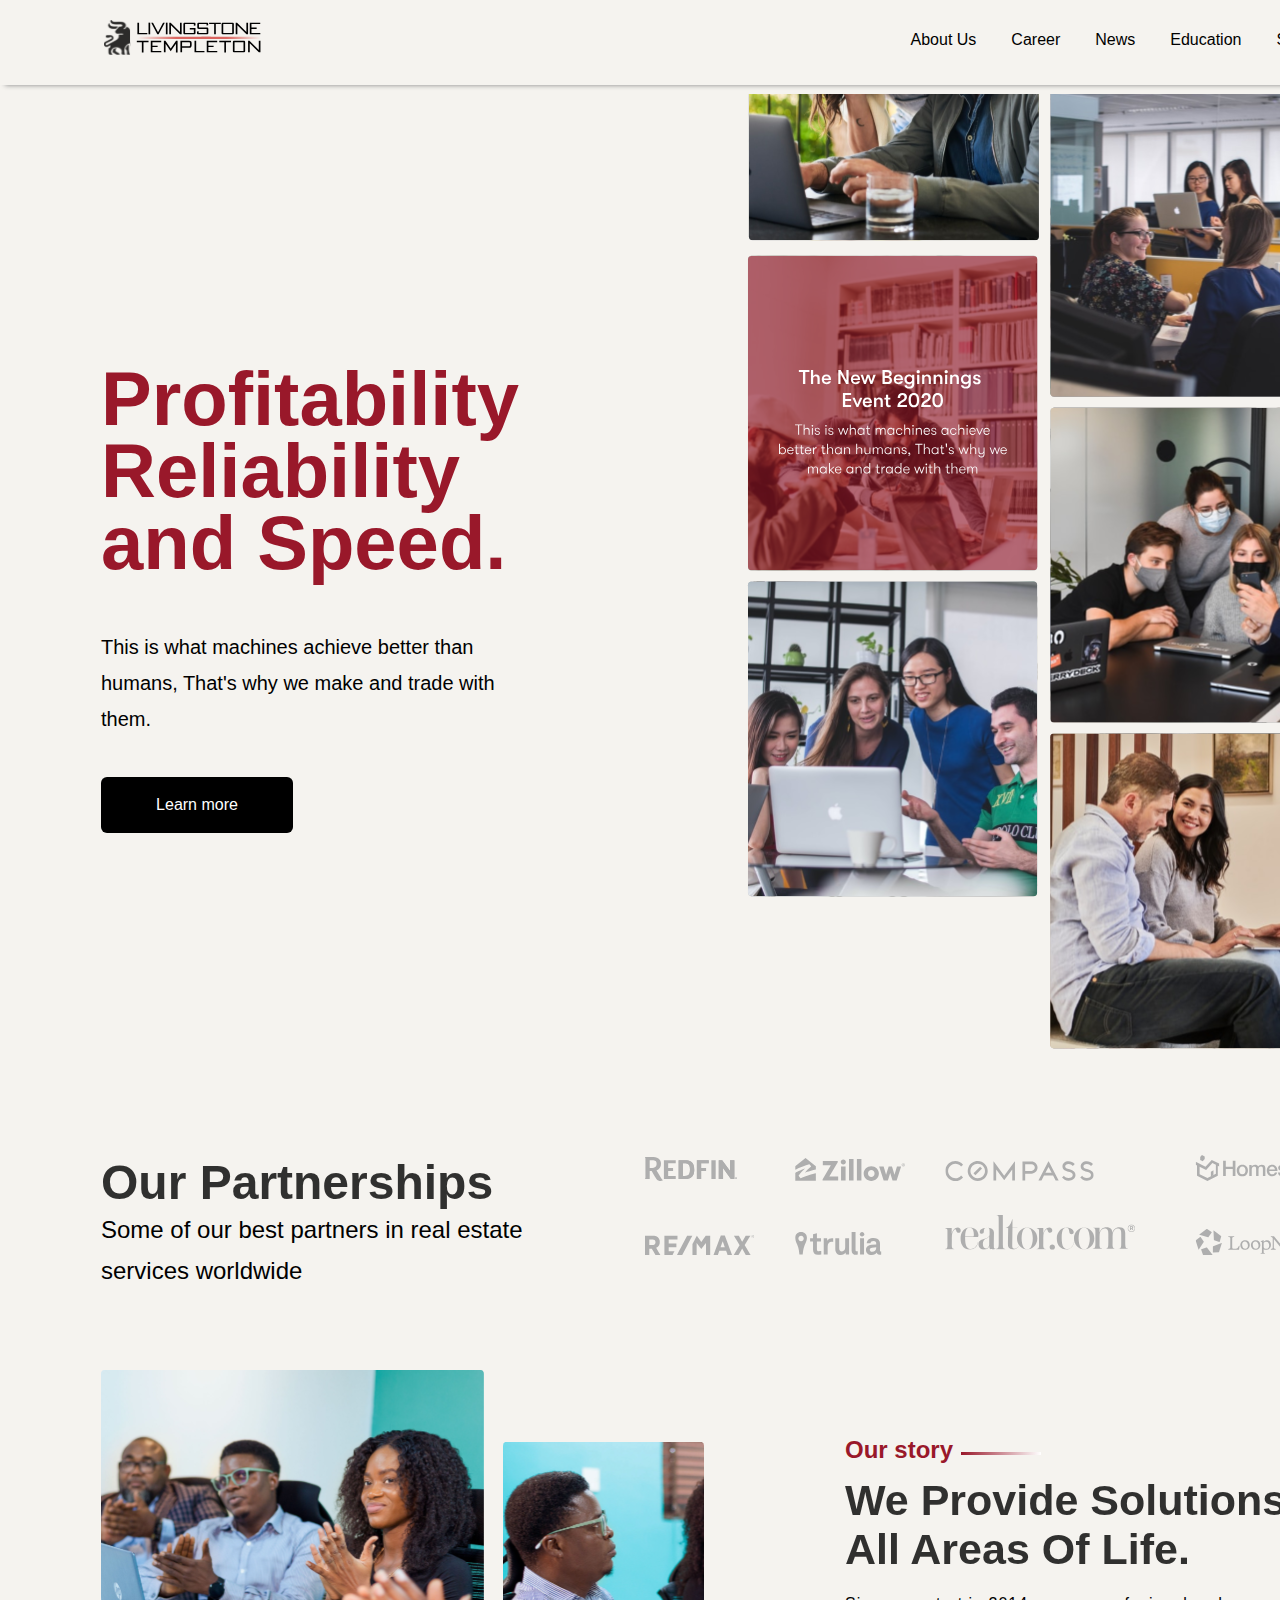
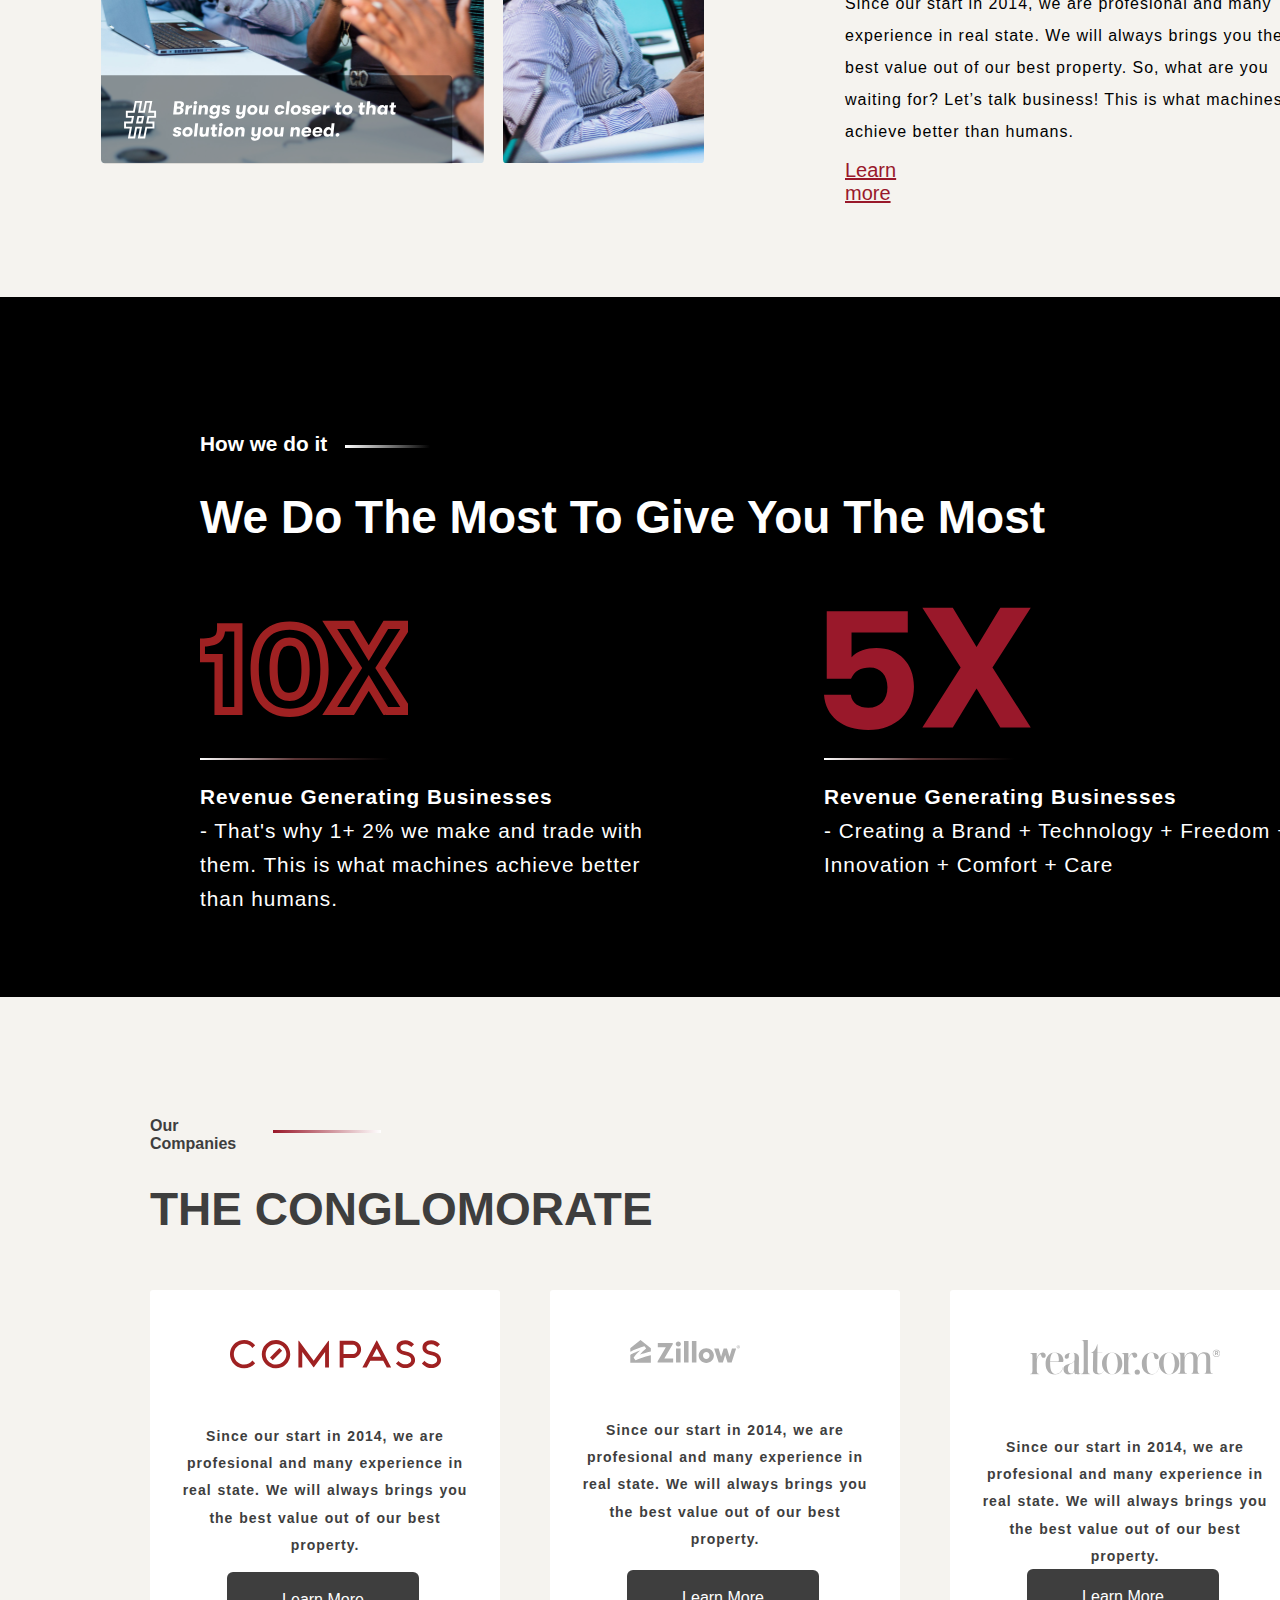
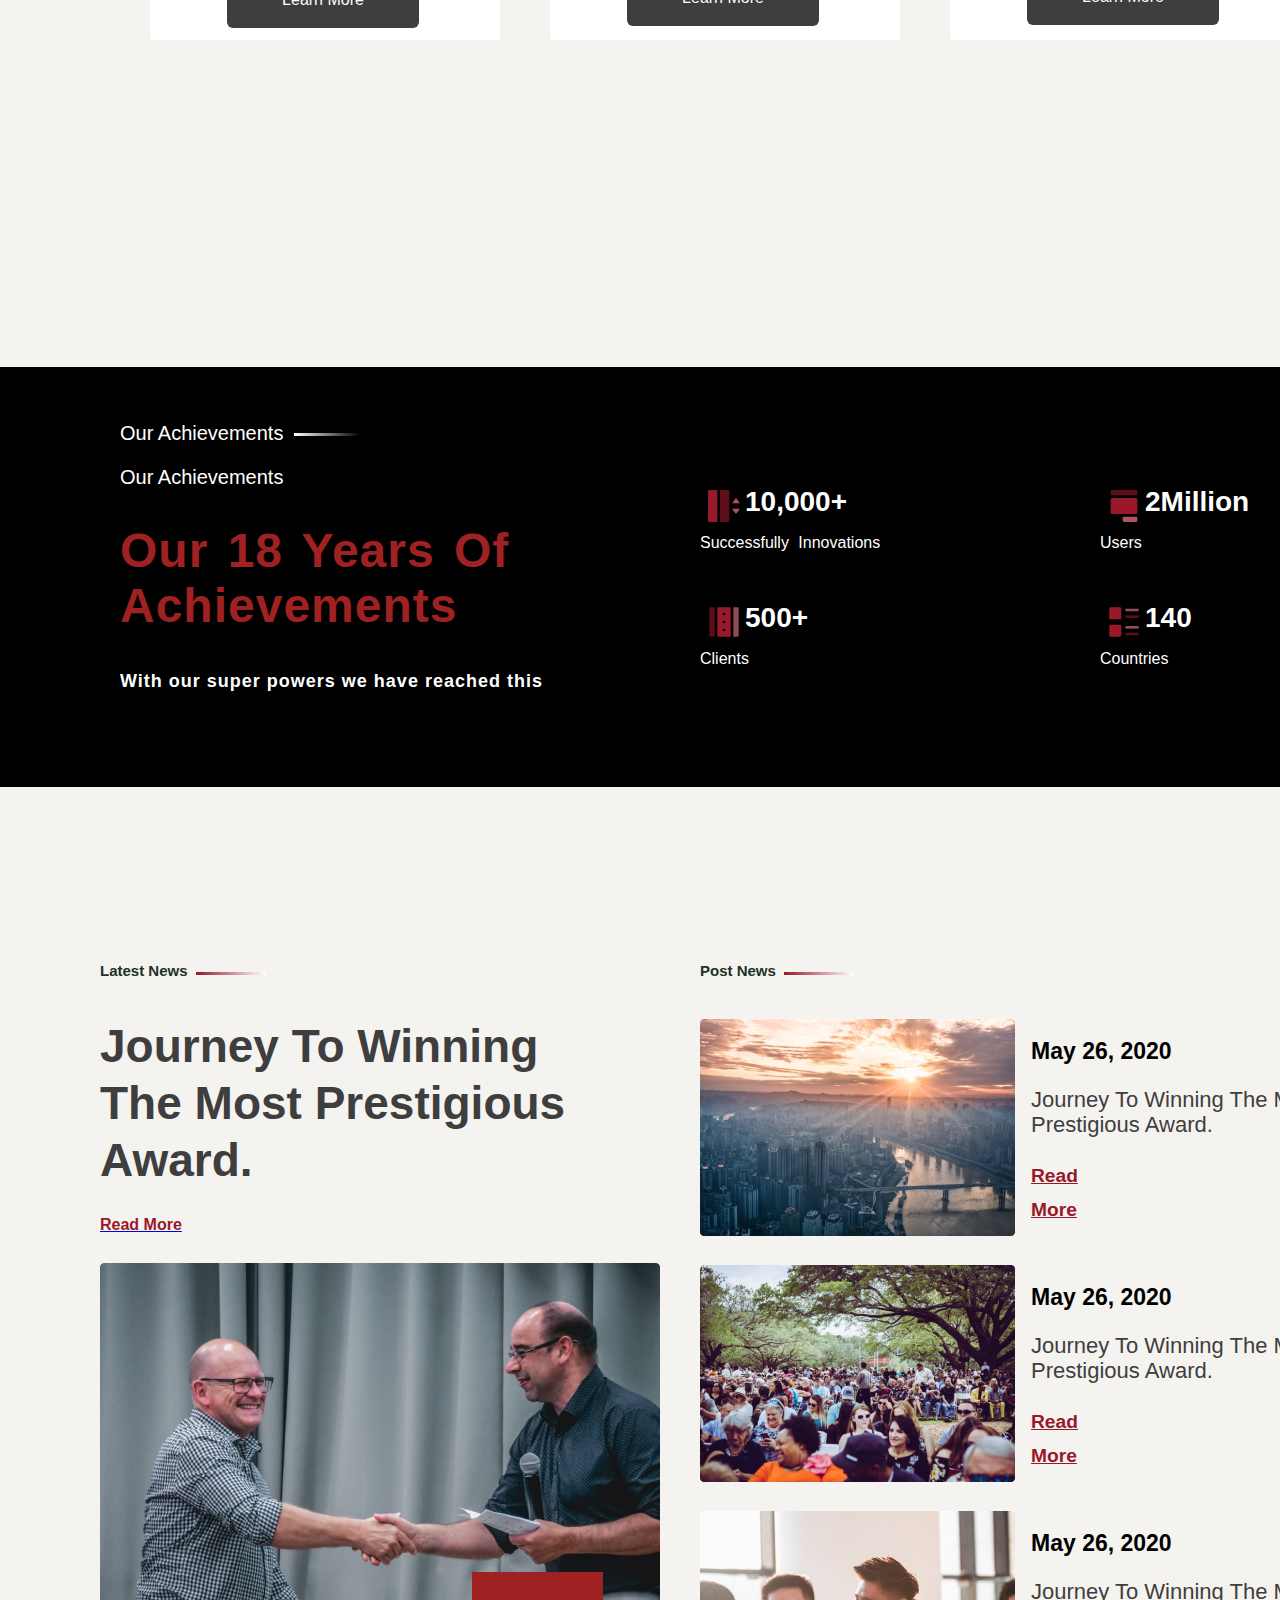
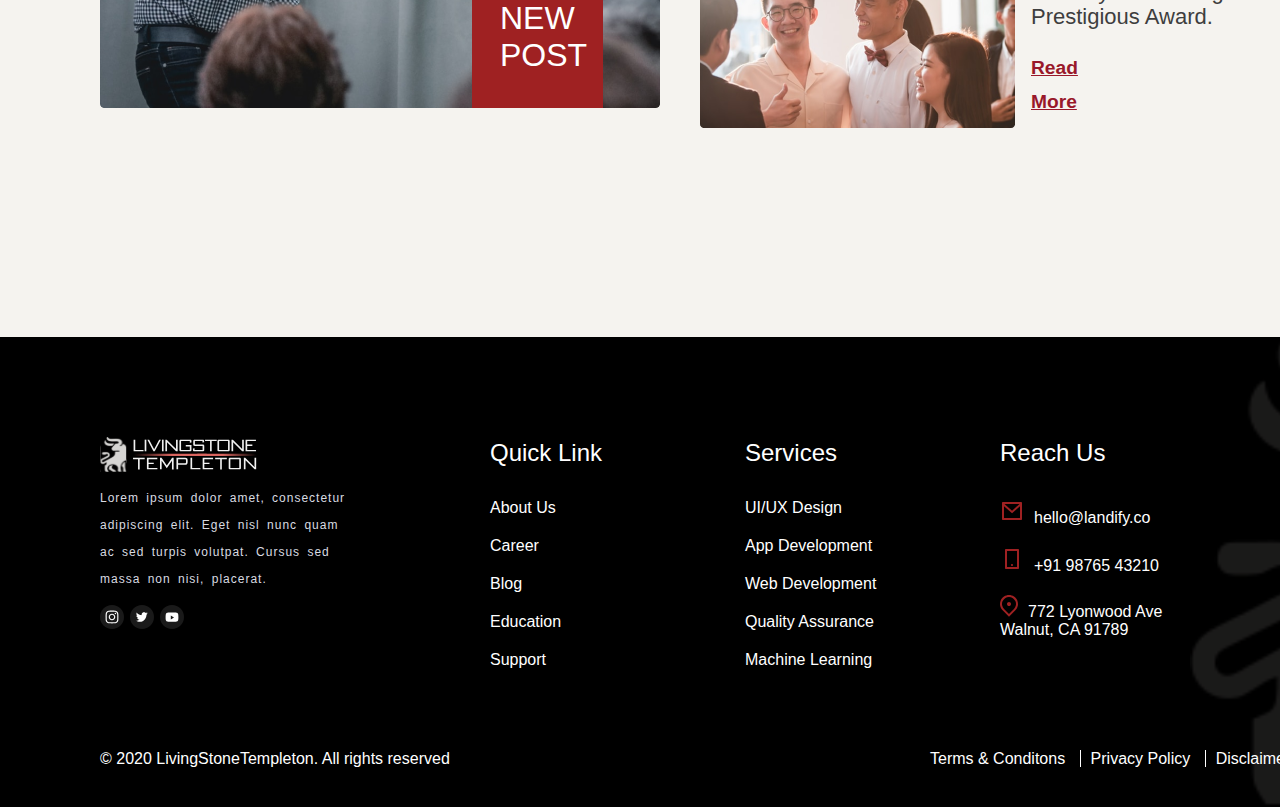
==== commit 39ab8baf: "Add files via upload" ====
--- a/livingstione.html
+++ b/livingstione.html
@@ -75,6 +75,7 @@
             <img class="clap" src="clap.svg" alt=""/>
             <div class="story">
                 <div class="ourscroll"><h4 class="ourstory">Our story</h4><div class="ourline"></div></div>
+                <div class="resourscroll"><div class="leftresourline"></div><h4 class="ourstory">Our story</h4><div class="resourline"></div></div>
                 <h1 class="storyhead">
                     We Provide Solutions To All Areas Of Life.
                 </h1>
@@ -95,6 +96,7 @@
      <section class="section2">
          <div class="blackbox1">
              <div class="howscroll"><h5 class="how"> How we do it</h5><div class="howline"></div></div>
+             <div class="reshowscroll"><div class="leftreshowline"></div><h4 class="how">How We Do It</h4><div class="reshowline"></div></div>
              <h1 class="wedo">
                 We Do The Most To Give You The Most
              </h1>
@@ -122,6 +124,7 @@
      <section class="section3">
          <div class="conglomorate">
              <div class="compscroll"><h5 class="ourcompanies"> Our Companies</h5><div class="compline"></div></div>
+             <div class="rescompscroll"><div class="leftrescompline"></div><h4 class="ourcompanies">Our Companies</h4><div class="rescompline"></div></div>
              <h1 class="morate">THE CONGLOMORATE</h1>
              <div class="moratebox">
                  <div class="moratebox1">
@@ -146,6 +149,7 @@
          <div class="achievement">
              <div class="achievementbox">
                  <div class="achiscroll"><h5 class="ourachievement"> Our Achievements</h5><div class="achiline"></div></div>
+                 <div class="resachiscroll"><div class="leftresachiline"></div><h4 class="ourachievement">Our Achievements</h4><div class="resachiline"></div></div>
                  <h1 class="our18">Our 18 Years Of Achievements </h1>
                  <p class="superpower">With our super powers we have reached this</p>
              </div>
@@ -215,7 +219,7 @@
                 </div>
              </div>
              <div class="respondnews">
-                 <h4 class="respondlatest">Latest News</h4>
+                <div class="resnewsscroll"><div class="leftresnewsline"></div><h4 class="respondlatest">Latest News</h4><div class="resnewsline"></div></div>         
                  <div class="respondcontent">
                     <div class="respondoverlay">
                          <h1 class="responddate">May 26, 2020</h1>
--- a/livingstone.css
+++ b/livingstone.css
@@ -176,12 +176,16 @@
 .overlay{
     display: block;
 }
+.resourscroll{
+    display: none;
+}
 
 @media only screen and (max-width:900px){
     body{
-        max-width: 900px;
-        background-color: rgb(222, 248, 248);
-        width: 100%;
+        max-width: 100%;
+        margin: auto;
+        width: 100%;
+        
     } 
     .nav{
         box-shadow: none;
@@ -278,6 +282,8 @@
     .partner{
         display: grid;
         margin-top: 100px;
+        width: 100%;
+        height: 360px;
     }
     .partnertext{
         text-align: center;
@@ -309,13 +315,35 @@
     }
     .ourstory{
         float: none;
-    font-size: 30px;
+    font-size: 21px;
     font-weight: 600;
     line-height: 1;
     color: #99182A;
     text-align: center;
-    margin: 100px auto 50px auto;
-    }
+    }
+    .ourscroll{
+        display: none;
+    }
+    .resourscroll{
+        display: flex;
+        width: 30%;
+        margin: auto;
+        height: 50px;
+    }
+    .resourline{
+    width: 80px !important;
+    height: 3px;
+    background: linear-gradient(to right, #99182A, #ffffff);
+    margin-top: 11px;
+    margin-left: 8px;
+    }
+    .leftresourline{
+        width: 80px !important;
+        height: 3px;
+        background: linear-gradient(to left, #99182A, #ffffff);
+        margin-top: 11px;
+        margin-right: 8px;
+        }
     
     .storyhead{
         font-size: 56px;
@@ -340,7 +368,7 @@
     height: 34px;
     color: #99182A;
     text-decoration: underline;
-    font-size: 50px;
+    font-size: 40px;
     text-align: center;
     font-weight: 600;
     }
@@ -426,6 +454,9 @@
     line-height: 34px;
     letter-spacing: 1px;
 }
+.reshowscroll{
+    display: none;
+}
 @media only screen and (max-width:900px){
 
     .blackbox1{
@@ -437,13 +468,39 @@
 
     }
     .how{
-        font-size: 1.5em;
+        font-size: 17px;
         height: 27px;
         text-align: center;
         width: 100%;
         margin: auto;
         font-weight: normal;
     }
+    .howscroll{
+        display: none;
+    }
+    .reshowscroll{
+        display: flex;
+        width: 27%;
+        margin: auto;
+        height: 50px;
+    }
+    .reshowline{
+    width: 130px !important;
+    height: 3px;
+    background: linear-gradient(to right, white, black);
+    margin-top: 22px;
+    margin-left: 8px;
+    }
+    .leftreshowline{
+        width: 130px !important;
+        height: 3px;
+        background: linear-gradient(to left, white, black);
+        margin-top: 22px;
+        margin-right: 8px;
+        }
+        .tenline{
+            display: none;
+        }
     .wedo{
     margin: auto;
     font-size: 46px;
@@ -504,7 +561,7 @@
     width: 280px !important;
     height: 3px;
     background: linear-gradient(to right, #99182A, #ffffff);
-    margin-top: 10px;
+    margin-top: 13px;
     margin-left: 8px;
 }
 .compscroll{
@@ -606,6 +663,9 @@
     margin: 80px;
     margin: 50px 80px;
 }
+.rescompscroll{
+    display: none;
+}
 @media only screen and (max-width:900px){
     .conglomorate {
     width: 100%;
@@ -615,10 +675,33 @@
     width: 50%;
     text-align: center;
     margin: auto;
-    padding: 70px 0px;
     font-size: x-large;
     color: #99182A;
     }
+    .compscroll{
+        display: none;
+    }
+    .rescompscroll{
+        display: flex;
+        width: 43%;
+        margin: auto;
+        height: 50px;
+        padding-top: 50px;
+    }
+    .rescompline{
+    width: 100px !important;
+    height: 3px;
+    background: linear-gradient(to right, #9F2122, white);
+    margin-top: 30px;
+    margin-left: 0px;
+    }
+    .leftrescompline{
+        width: 100px !important;
+        height: 3px;
+        background: linear-gradient(to left, #9F2122, white);
+        margin-top: 30px;
+        margin-right: 0px;
+        }
     .morate{
         width: 80%;
         margin: 50px auto;
@@ -724,7 +807,7 @@
     height: 32px;
     font-weight: 600;
     font-size: 18px;
-    ;2line-height: 32px;
+    line-height: 32px;
     letter-spacing: 1px;
 }
 .achieveicon{
@@ -765,6 +848,9 @@
     line-height: 26px;
     word-spacing: 5px;
 }
+.achiresscroll{
+    display: none;
+}
 @media only screen and (max-width:900px){
     .achievement{
         height: 1600px;
@@ -772,10 +858,34 @@
     .ourachievement{
         float: none;
         width: 100%;
-        margin: 100px auto 50px auto;
         text-align: center;
         font-size: 25px;
-    }
+        margin: 0px;
+    }
+    .achiscroll{
+        display: none;
+    }
+    .resachiscroll{
+        display: flex;
+        width: 41%;
+        margin: auto;
+        height: 50px;
+        margin-top: 50px;
+    }
+    .resachiline{
+    width: 130px !important;
+    height: 3px;
+    background: linear-gradient(to right, white, black);
+    margin-top: 15px;
+    margin-left: 8px;
+    }
+    .leftresachiline{
+        width: 130px !important;
+        height: 3px;
+        background: linear-gradient(to left, white, black);
+        margin-top: 15px;
+        margin-right: 8px;
+        }
     .achievementbox{
         width: 100%;
         float: none;
@@ -975,11 +1085,32 @@
      width: 100%;
      height: 2300px;
     }
+    .resnewsscroll{
+        display: flex;
+        width: 50%;
+        margin: auto;
+        height: 50px;
+        margin-top: 50px;
+    }
+    .resnewsline{
+    width: 130px !important;
+    height: 3px;
+    background: linear-gradient(to right, #9F2122, white);
+    margin-top: 18px;
+    margin-left: 8px;
+    }
+    .leftresnewsline{
+        width: 130px !important;
+        height: 3px;
+        background: linear-gradient(to left, #9f2122, white);
+        margin-top: 18px;
+        margin-right: 8px;
+        }
     .respondlatest{
         color:#9f2122;
         text-align: center;
-        margin: 150px auto 50px auto;
-        font-size: 30px;
+        font-size: 24px;
+        margin: 0px;
     }
     .respondcontent{
         width: 90%;
@@ -1067,7 +1198,7 @@
     line-height: 27px;
     color: #d9dbe1;
     letter-spacing: 1px;
-    :word-spacing: 3px;
+    word-spacing: 3px;
     font-weight: lighter;
 }
 .footersocial{
@@ -1117,7 +1248,7 @@
  
 }
  .down{
-]
+
 }
  .vertical{
      border: 0;
@@ -1138,7 +1269,7 @@
         display: block;
         background-color: black;
         width: 900px;
-        height: 2000px;
+        height: 2200px;
         color: white;
         font-size: 30px;
 
@@ -1199,7 +1330,7 @@
        height: 120px;
        width: 85%;
        margin:auto;
-       padding-top: 120px;
+       padding-top: 50px;
     }
     .respterms{
         cursor: pointer;
@@ -1241,4 +1372,3 @@
 
 
 
-}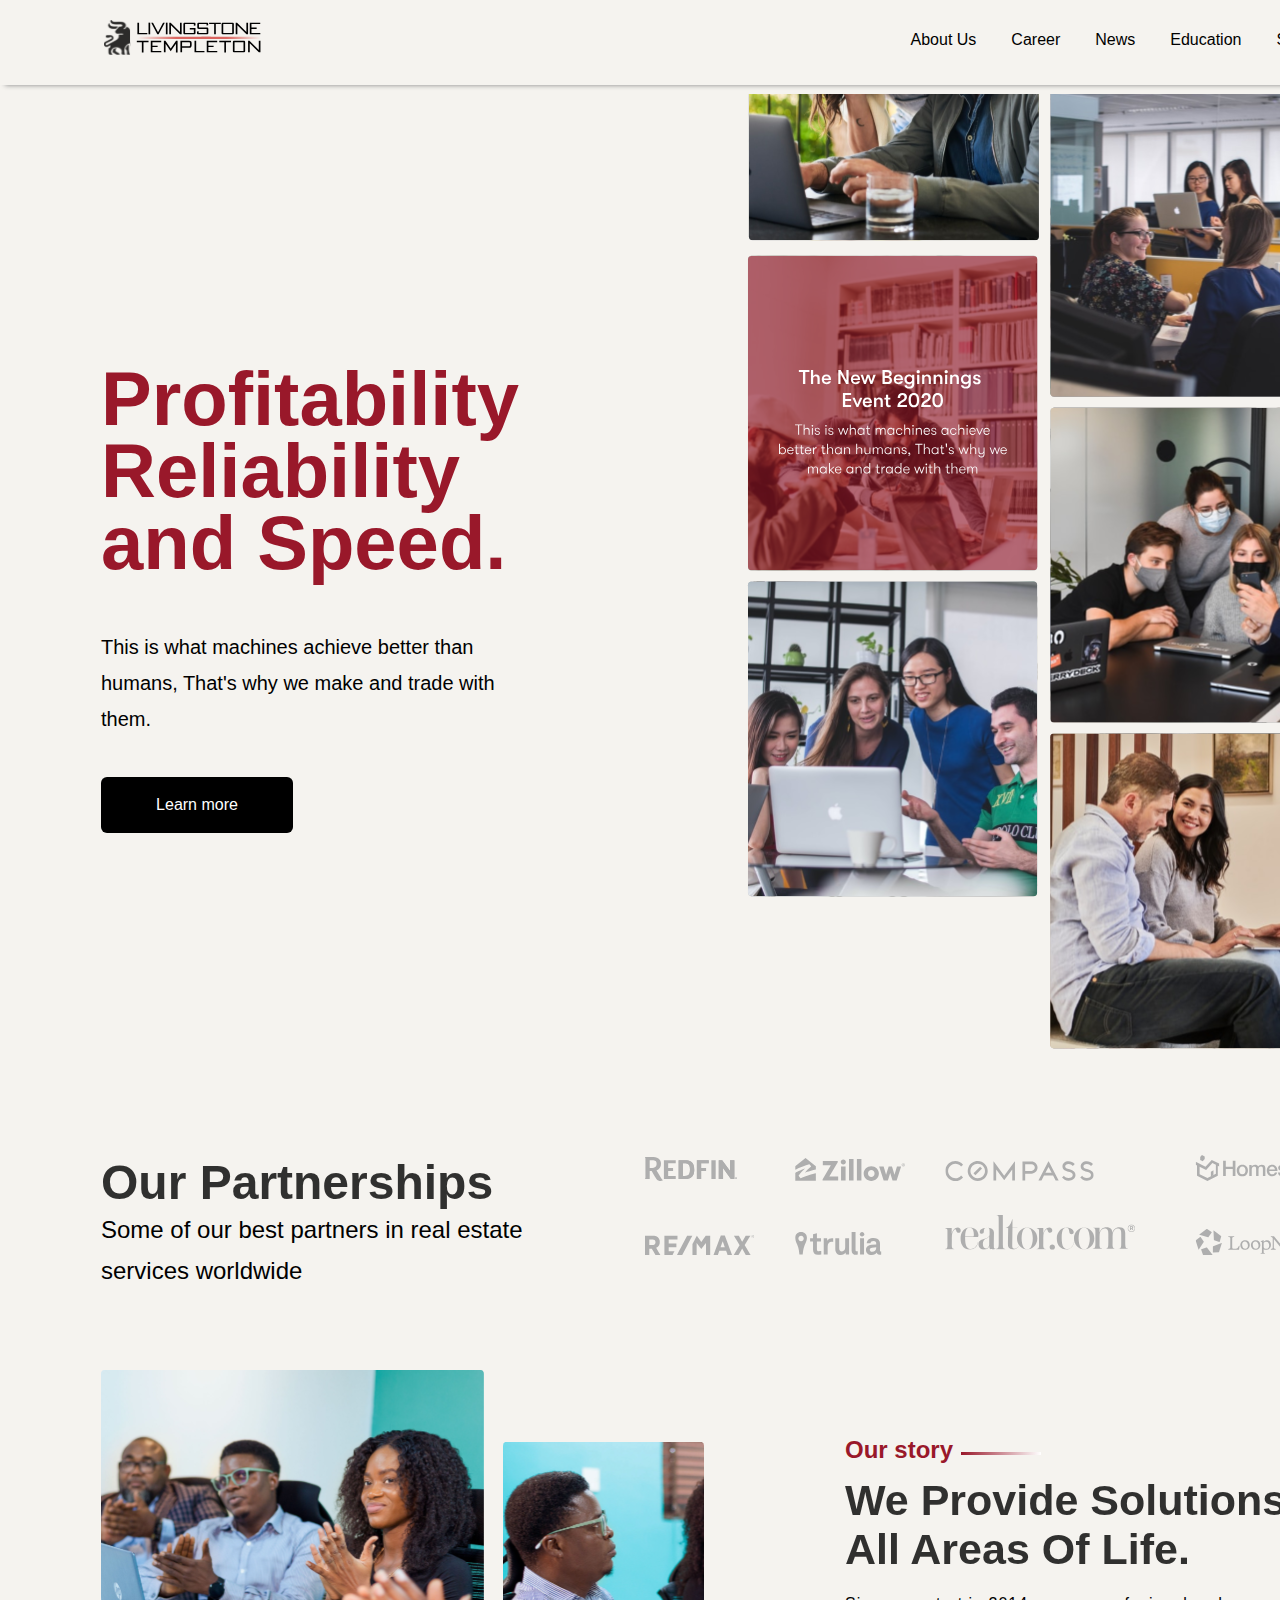
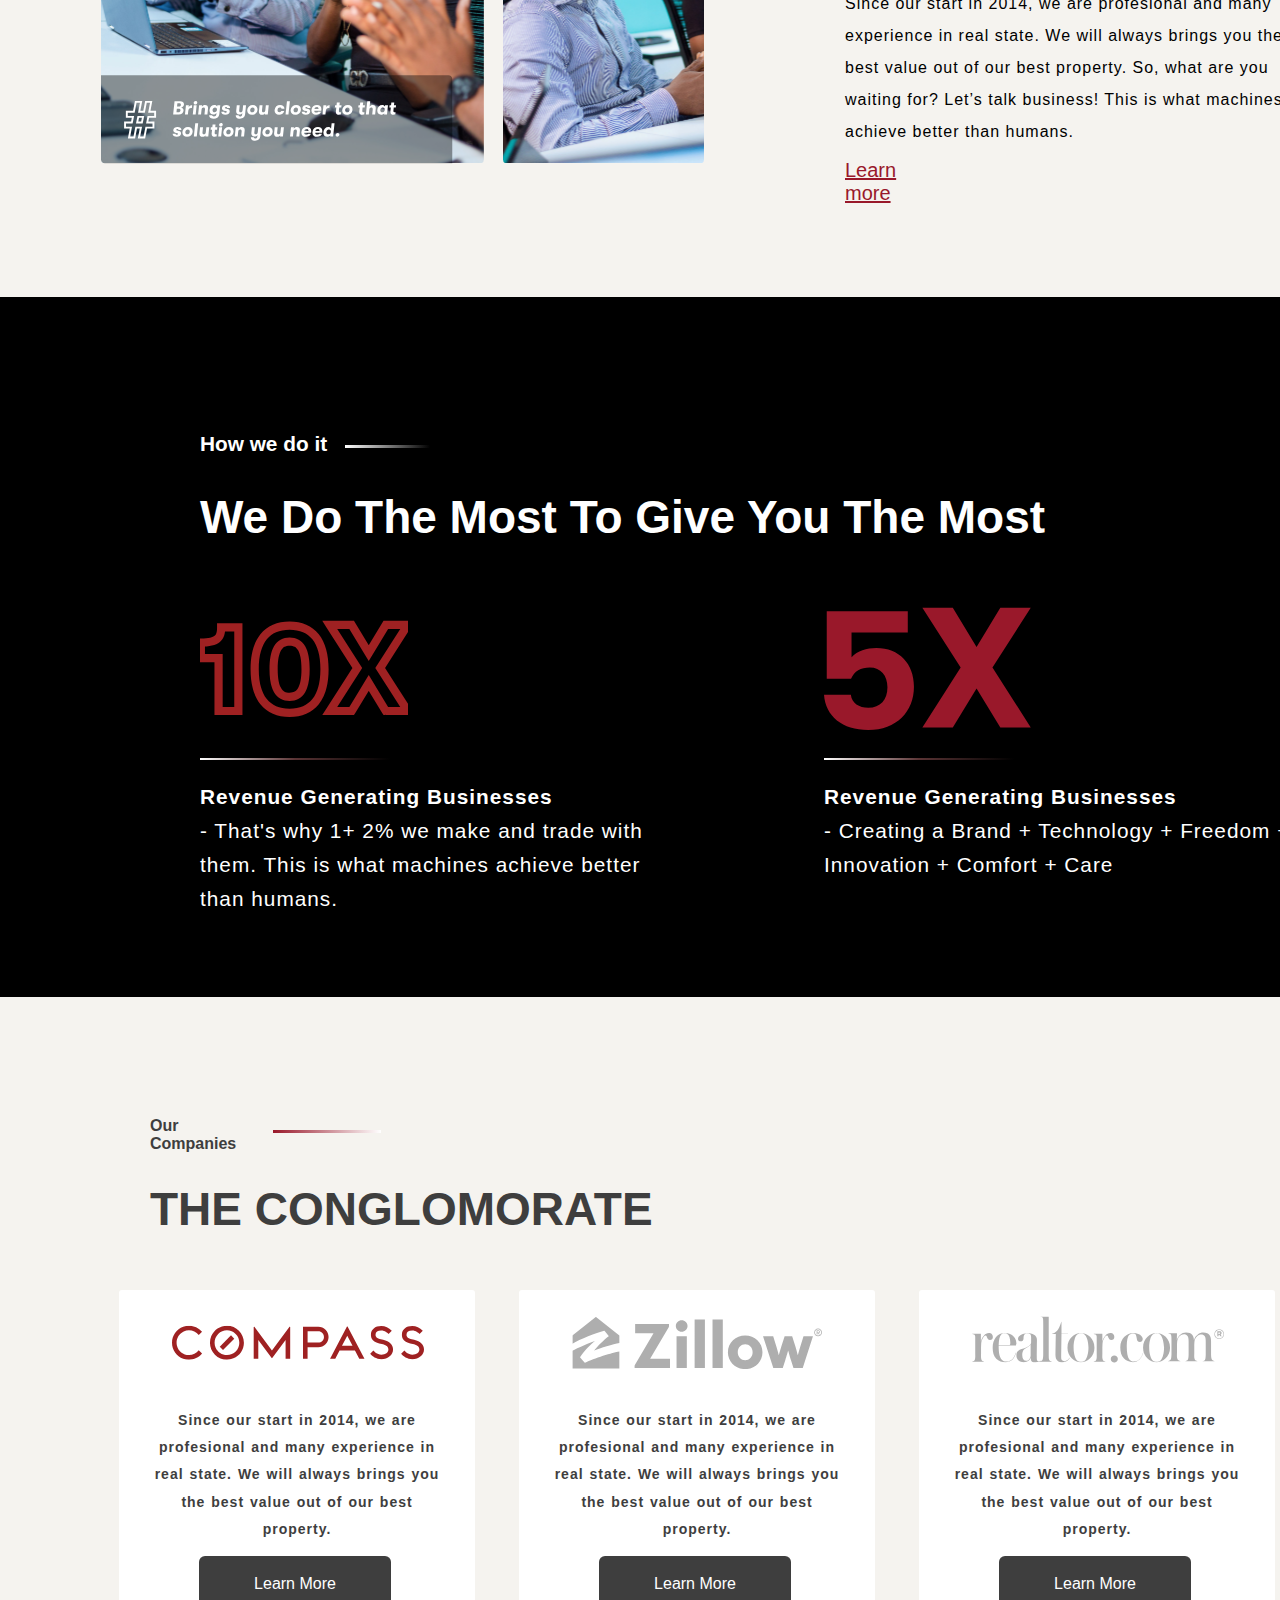
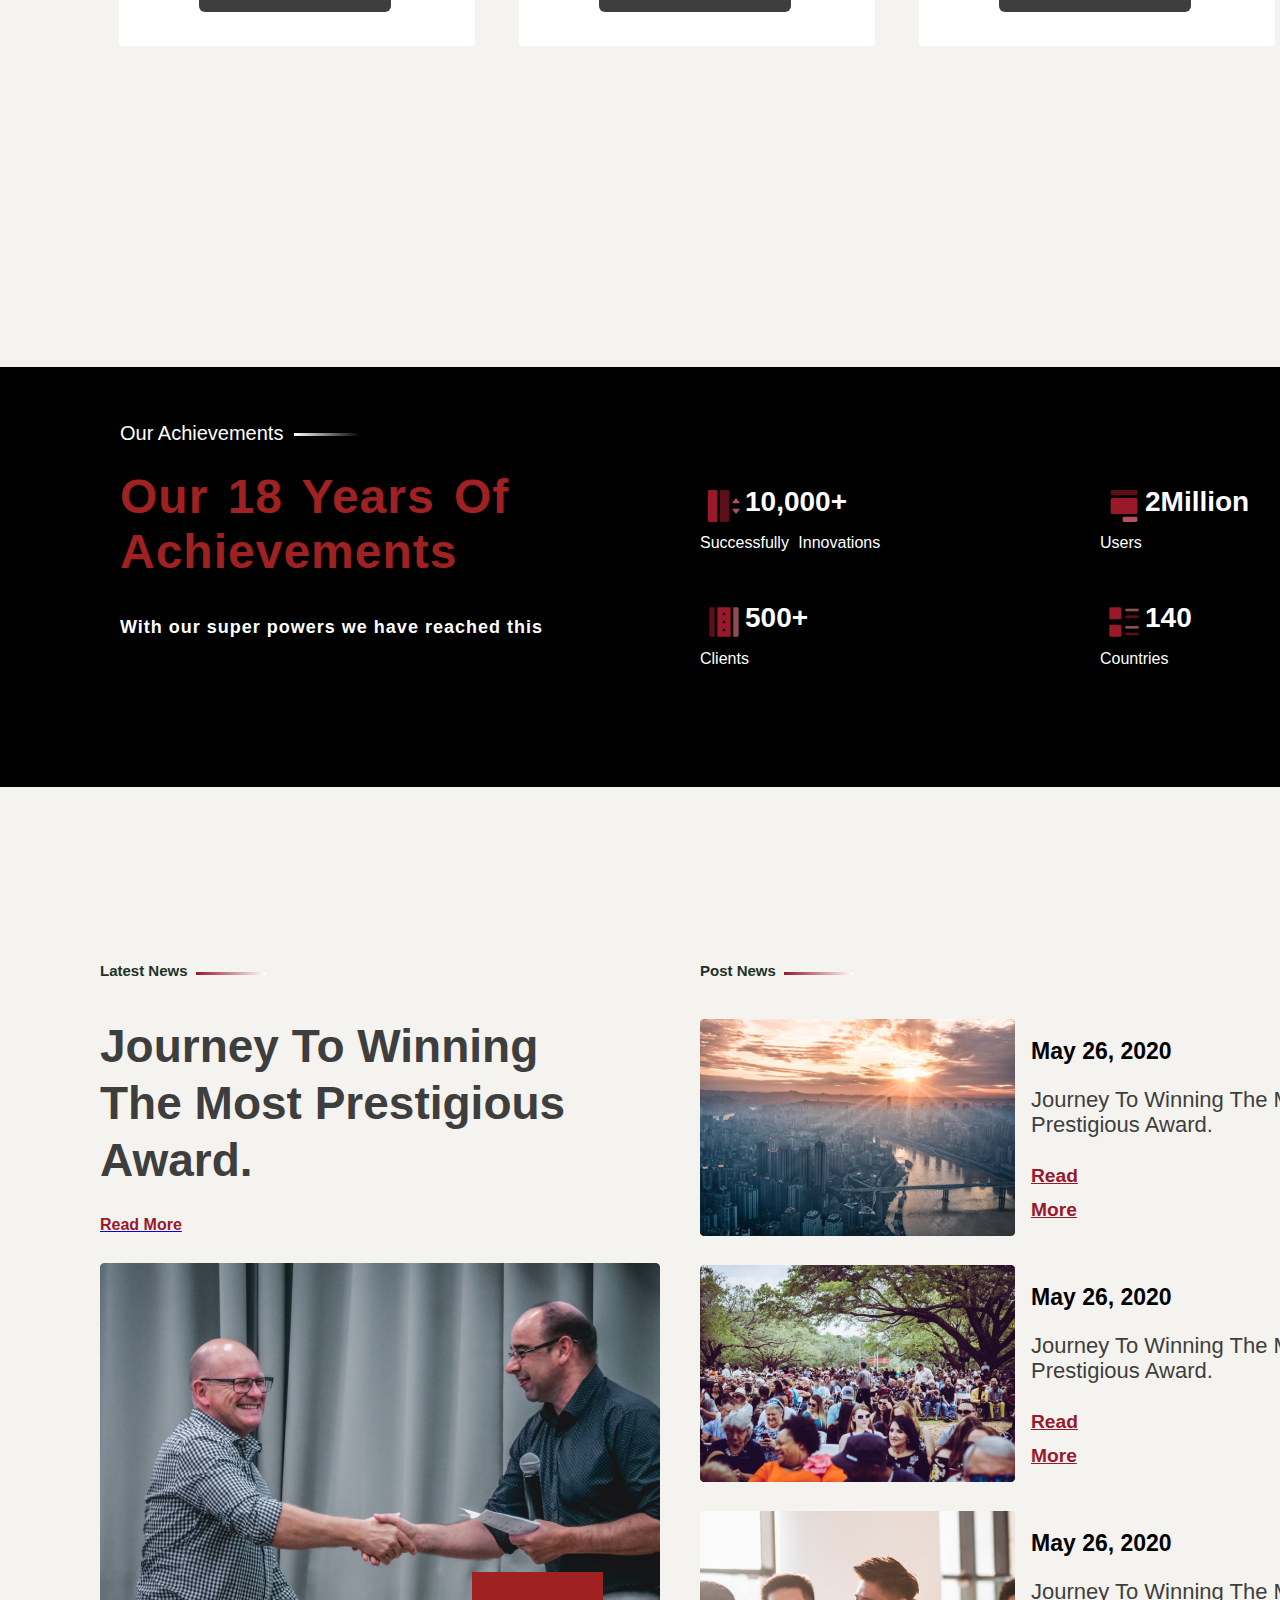
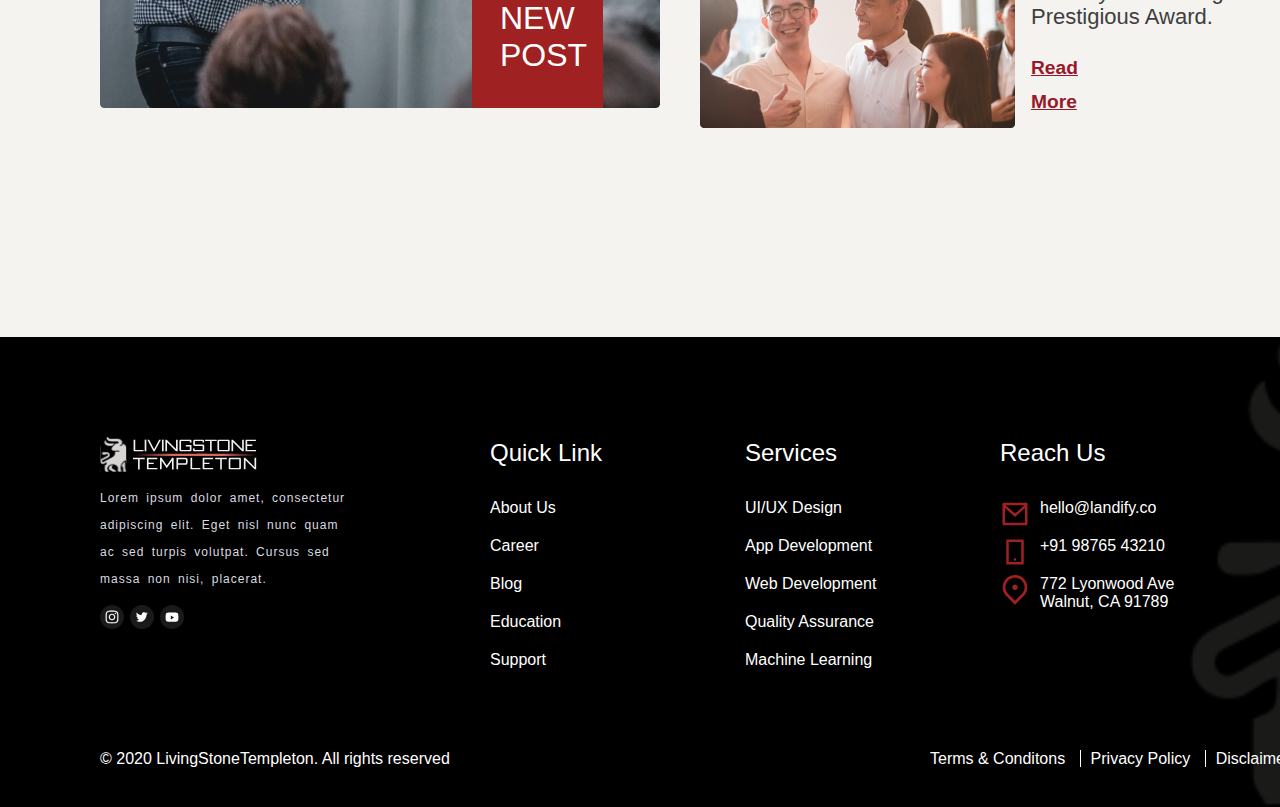
==== commit 45e02603: "Add files via upload" ====
--- a/livingstione.html
+++ b/livingstione.html
@@ -14,7 +14,7 @@
         <img class="logo" src="livinglogo.svg"/>
     </a>
         <ul class="navlist">
-            <li><a>About Us</a></li>
+            <li><a href="#">About Us</a></li>
             <li><a>Career</a></li>
             <li><a>News</a></li>
             <li><a>Education</a></li>
@@ -132,12 +132,12 @@
                      <p class="boxtext">Since our start in 2014, we are profesional and many experience in real state. We will always brings you the best value out of our best property.</p>
                      <button class="learnmore">Learn More</button>                 
                     </div>
-                 <div class="moratebox2">
+                 <div class="moratebox1">
                      <a href="#"><img src="zillow.svg" alt=""></a>
                      <p class="boxtext">Since our start in 2014, we are profesional and many experience in real state. We will always brings you the best value out of our best property.</p>
                      <button class="learnmore">Learn More</button>
                     </div>
-                 <div class="moratebox3">
+                 <div class="moratebox1">
                      <a href="#"><img src="realtor.svg" alt=""></a>
                      <p class="boxtext">Since our start in 2014, we are profesional and many experience in real state. We will always brings you the best value out of our best property.</p>
                      <button class="learnmore">Learn More</button>
@@ -291,9 +291,9 @@
         <div class="footerbox2">
             <h4 class="box2head" >Reach Us</h4>
             <ul>
-                <li><a href="#"><img src="email-icon.svg" alt="">hello@landify.co</a></li>
-                <li><a href="#"><img src="phone-icon.svg" alt="">+91 98765 43210</a></li>
-                <li><a href="#"><img src="location.svg" alt="">772 Lyonwood Ave <br/>Walnut, CA 91789</a></li>
+                <li><a href="#"><img class="fsvg" src="email-icon.svg" alt="">hello@landify.co</a></li>
+                <li><a href="#"><img class="fsvg" src="phone-icon.svg" alt="">+91 98765 43210</a></li>
+                <li><a href="#"><img class="fsvg" src="location.svg" alt="">772 Lyonwood Ave <br/> Walnut, CA 91789</a></li>
             </ul>
         </div>
         <div class="down">
--- a/livingstone.css
+++ b/livingstone.css
@@ -27,9 +27,13 @@
     margin: 31px 17.5px 45px 17.5px;
 
 }
-
-
-  .navlist li:hover{
+.navlist li a{
+    text-decoration: none;
+    color: black;
+}
+
+
+  .navlist li a:hover{
       color: white;
       background-color: black;
   }
@@ -195,7 +199,7 @@
     }
     .rlogo{
         display: block;
-        margin: 40px 15px;
+        margin: 0px 15px;
         padding: 50px;
        
     }
@@ -580,9 +584,9 @@
     margin-bottom: 54px;
 }
 .moratebox{
-    padding-left: 150px;
-    width: 100%;
-    height: 350px;
+    width: 83%;
+    height: 360px;
+    margin: auto;
     display: grid;
     grid-template-columns: 350px 350px 350px;
     grid-column-gap: 50px;
@@ -591,7 +595,7 @@
     height: 350px;
     width: 350px;
     background-color: white;
-    border: none;
+    border: 3px solid white;
     border-radius: 3px;
     
 }
@@ -599,7 +603,10 @@
     border: 3px solid #99182A;
 }
 .moratebox1 img{
-    margin: 50px 80px;
+    width: 72%;
+    padding: 0px 50px 10px 50px;
+    margin: 0px;
+    height: 100px;
 }
 .moratebox1 .learnmore{
     margin: 41px 22% 10px 22%;
@@ -619,49 +626,7 @@
     letter-spacing: 1px;
     margin: 0px auto;
     color:#3E3E3E;
-}
-.moratebox2{
-    height: 350px;
-    width: 350px;
-    background-color: white;
-    border: 1px solid #99182A;
-    border: none;
-    border-radius: 3px;
-}
-.moratebox2:hover{
-    border: 3px solid #99182A;
-}
-.moratebox2 img{
-    margin: 50px 80px;
-}
-.moratebox2 .learnmore{
-    margin: 45px 22% 10px 22%;
-    background-color:#3E3E3E;
-}
-.moratebox2 .learnmore:hover{
-    background-color: black;
-}
-.moratebox3{
-    height: 350px;
-    width: 350px;
-    background-color: white;
-    border: 1px solid #99182A;
-    border: none;
-    border-radius: 3px;
-}
-.moratebox3 .learnmore{
-    margin: 27px 22% 10px 22%;
-    background-color: #3E3E3E;
-}
-.moratebox3 .learnmore:hover{
-    background-color: black;
-}
-.moratebox3:hover{
-    border: 3px solid #99182A;
-}
-.moratebox3 img{
-    margin: 80px;
-    margin: 50px 80px;
+
 }
 .rescompscroll{
     display: none;
@@ -848,7 +813,7 @@
     line-height: 26px;
     word-spacing: 5px;
 }
-.achiresscroll{
+.resachiscroll{
     display: none;
 }
 @media only screen and (max-width:900px){
@@ -1228,7 +1193,10 @@
     color: white;
     
 }
-.footerbox2 ul li  a img{
+.fsvg{
+    float: left;
+    height: 30px;
+    width: 30px;
     margin-right: 10px;
 }
 .box2head{
